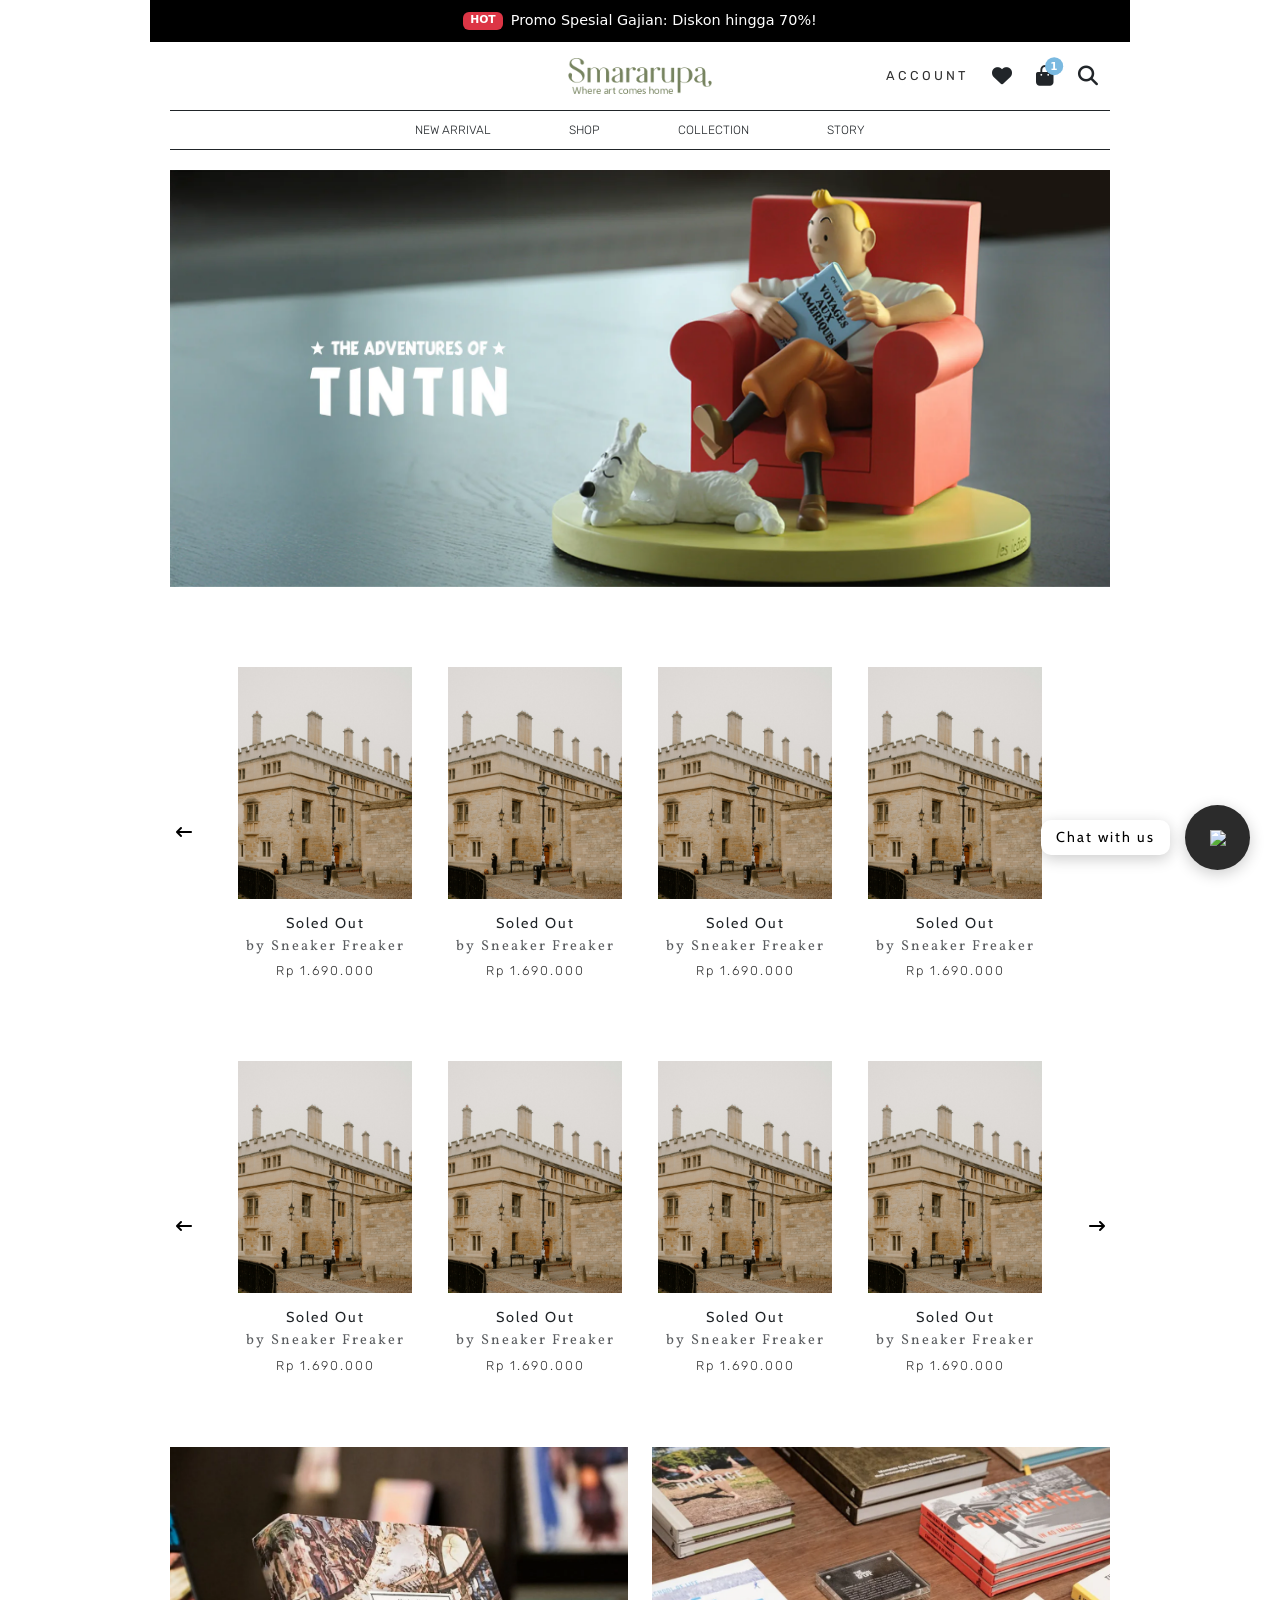
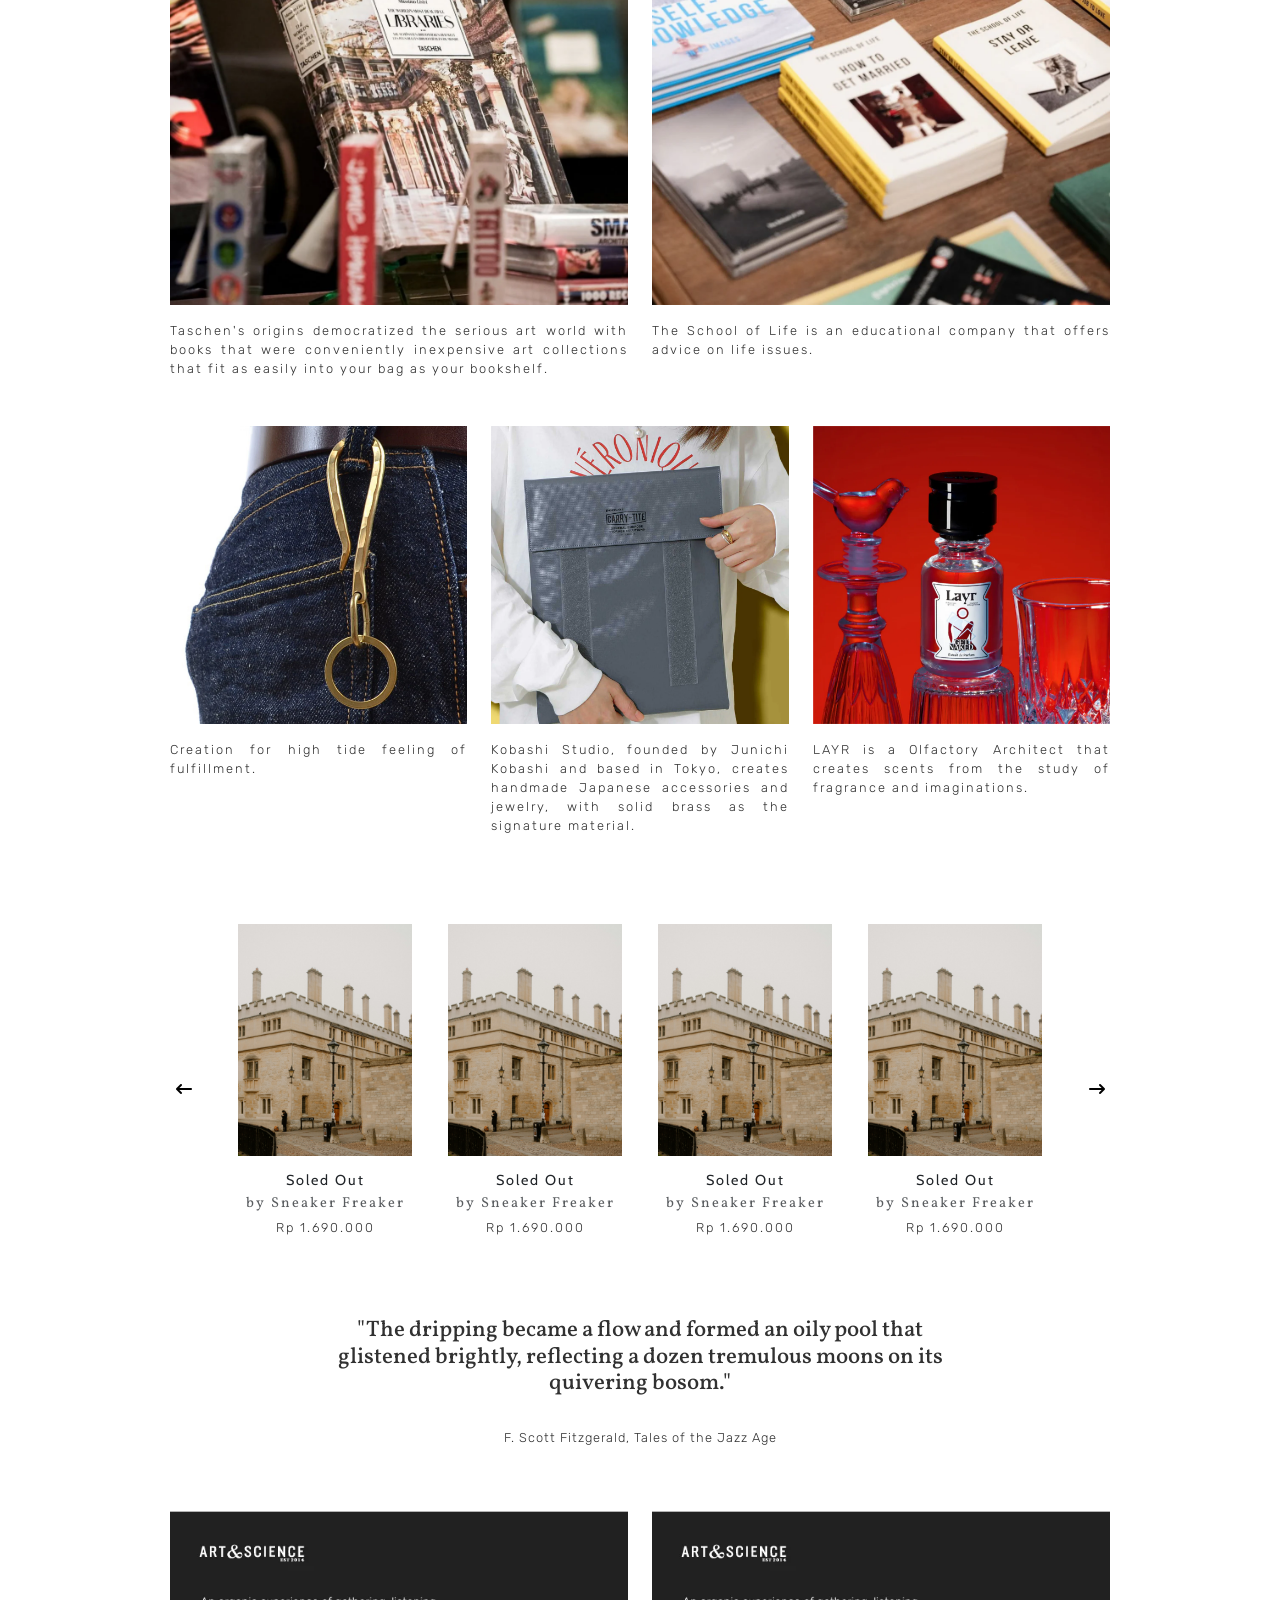
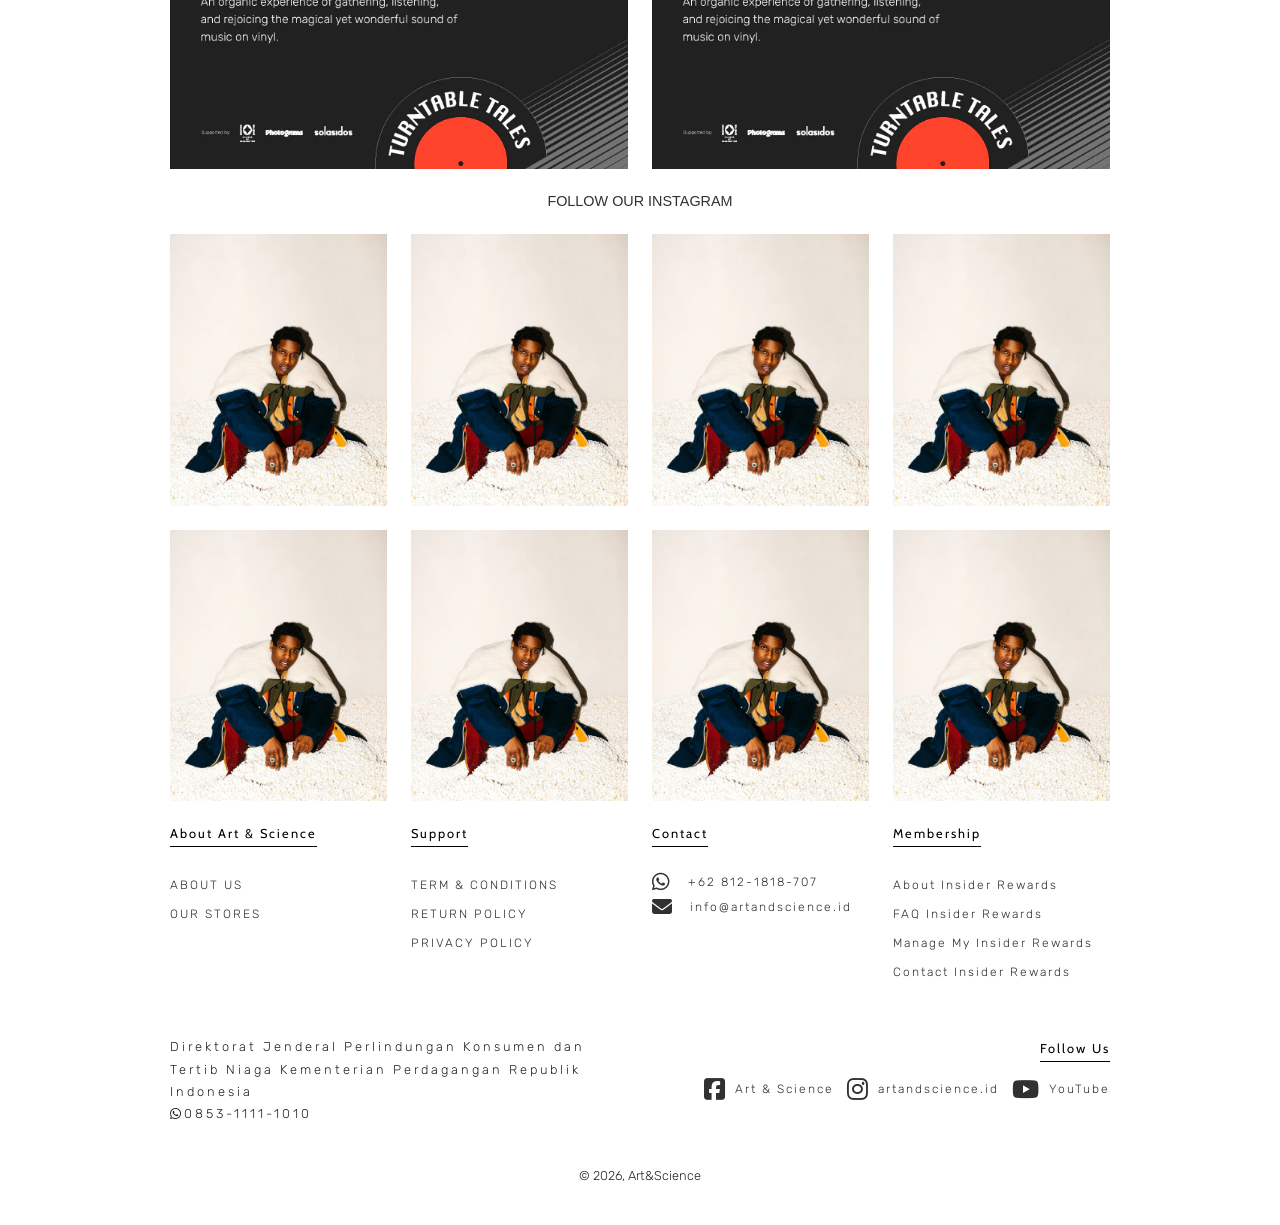
==== index.html @ a31ebb01 "halaman-utama" ====
<!doctype html>
<html lang="en">
    <head>
        <meta charset="utf-8" />
        <meta name="viewport" content="width=device-width, initial-scale=1" />
        <title>Bootstrap demo</title>
        <link href="https://cdn.jsdelivr.net/npm/bootstrap@5.3.3/dist/css/bootstrap.min.css" rel="stylesheet" crossorigin="anonymous" />
        <link rel="stylesheet" href="css/style.css" />
        <link rel="stylesheet" href="https://cdnjs.cloudflare.com/ajax/libs/font-awesome/6.4.0/css/all.min.css" />
        <link rel="stylesheet" href="https://cdn.jsdelivr.net/npm/swiper@11/swiper-bundle.min.css" />
    </head>
    <body>
        <div class="wrappertengah">
            <div class="container">
                <header class="sticky-top bg-white">
                    <section class="topbar">
                        <div class="row m-0">
                            <div class="col-lg-12 col-md-12 col-12">
                                <!-- Bootstrap Carousel -->
                                <div id="topbarSlider" class="carousel slide vertical-slide" data-bs-ride="carousel" data-bs-interval="3000">
                                    <div class="carousel-inner">
                                        <!-- Konten 1 -->
                                        <div class="carousel-item active">
                                            <div class="d-flex justify-content-center align-items-center">
                                                <span class="badge bg-danger me-2">HOT</span>
                                                <p class="mb-0">Promo Spesial Gajian: Diskon hingga 70%!</p>
                                            </div>
                                        </div>

                                        <!-- Konten 2 -->
                                        <div class="carousel-item">
                                            <div class="d-flex justify-content-center align-items-center">
                                                <span class="badge bg-info me-2">INFO</span>
                                                <p class="mb-0">Toko tetap buka selama hari libur nasional.</p>
                                            </div>
                                        </div>

                                        <!-- Konten 3 -->
                                        <div class="carousel-item">
                                            <div class="d-flex justify-content-center align-items-center">
                                                <span class="badge bg-success me-2">FREE</span>
                                                <p class="mb-0">Gratis Ongkir dengan minimal belanja Rp 100.000.</p>
                                            </div>
                                        </div>
                                    </div>
                                </div>
                            </div>
                        </div>
                    </section>
                    <section class="logo">
                        <div class="row align-items-center py-3 m-0">
                            <div class="col-3 col-lg-4">
                                <button class="btn btn-link text-dark p-0 fs-3 d-lg-none text-decoration-none" type="button" data-bs-toggle="offcanvas" data-bs-target="#mobileMenu" aria-controls="mobileMenu">
                                    <i class="fa-solid fa-bars"></i>
                                </button>
                            </div>
                            <div class="col-5 col-lg-4 text-center d-flex flex-column align-items-center">
                                <a href="#" class="text-decoration-none text-dark">
                                    <img src="images/logo.png" class="w-50" alt="" />
                                </a>
                            </div>

                            <div class="col-4 col-lg-4 d-flex justify-content-end align-items-center gap-3 gap-lg-4">
                                <a href="#" class="text-decoration-none d-none d-lg-inline menu-spacing text-account">ACCOUNT</a>
                                <a href="#" class="text-dark d-none d-lg-inline fs-5"><i class="fa-solid fa-heart"></i></a>
                                <a href="#" class="text-dark d-lg-none fs-5"><i class="fa-solid fa-magnifying-glass"></i></a>
                                <a href="#" class="text-dark d-lg-none fs-5"><i class="fa-regular fa-user"></i></a>
                                <a href="#" class="text-dark position-relative fs-5">
                                    <i class="fa-solid fa-bag-shopping"></i>
                                    <span class="position-absolute top-0 start-100 translate-middle badge rounded-pill custom-badge">1</span>
                                </a>
                                <a href="#" class="text-dark d-none d-lg-inline fs-5"><i class="fa-solid fa-magnifying-glass"></i></a>
                            </div>
                        </div>
                        <nav class="d-none d-lg-block border-top border-bottom border-dark">
                            <ul class="nav justify-content-center gap-5">
                                <li class="nav-item"><a href="#" class="nav-link text-dark p-0 menu-spacing menu-hover">NEW ARRIVAL</a></li>
                                <!-- <li class="nav-item">
                                    <a href="#" class="nav-link text-dark fw-medium p-0 menu-spacing">BRANDS <i class="fa-solid fa-chevron-down ms-1" style="font-size: 10px"></i></a>
                                </li> -->
                                <li class="nav-item"><a href="#" class="nav-link text-dark p-0 menu-spacing menu-hover">SHOP</a></li>
                                <li class="nav-item"><a href="#" class="nav-link text-dark p-0 menu-spacing menu-hover">COLLECTION</a></li>
                                <li class="nav-item"><a href="#" class="nav-link text-dark p-0 menu-spacing menu-hover">STORY</a></li>
                            </ul>
                        </nav>
                    </section>
                </header>
                <div class="offcanvas offcanvas-start d-lg-none" tabindex="-1" id="mobileMenu" aria-labelledby="mobileMenuLabel">
                    <div class="offcanvas-header border-bottom">
                        <h5 class="offcanvas-title fw-bold logo-spacing fs-4" id="mobileMenuLabel">MENU</h5>
                        <button type="button" class="btn-close" data-bs-dismiss="offcanvas" aria-label="Close"></button>
                    </div>
                    <div class="offcanvas-body">
                        <ul class="nav flex-column gap-3 mt-2">
                            <li class="nav-item border-bottom pb-2"><a href="#" class="nav-link text-dark fw-medium p-0 menu-spacing">NEW ARRIVAL</a></li>
                            <!-- <li class="nav-item border-bottom pb-2 d-flex justify-content-between align-items-center">
                                <a href="#" class="nav-link text-dark fw-medium p-0 menu-spacing">BRANDS</a>
                                <i class="fa-solid fa-chevron-down text-muted"></i>
                            </li> -->
                            <li class="nav-item border-bottom pb-2"><a href="#" class="nav-link text-dark fw-medium p-0 menu-spacing">SHOP</a></li>
                            <li class="nav-item border-bottom pb-2"><a href="#" class="nav-link text-dark fw-medium p-0 menu-spacing">COLLECTION</a></li>
                            <li class="nav-item border-bottom pb-2"><a href="#" class="nav-link text-dark fw-medium p-0 menu-spacing">STORY</a></li>
                        </ul>
                    </div>
                </div>
                <main id="content">
                    <section class="contentcarousel mb-4">
                        <div id="myCarousel" class="carousel slide carousel-fade" data-bs-ride="carousel" data-bs-interval="3000">
                            <div class="carousel-inner">
                                <div class="carousel-item active">
                                    <img src="pictures/13.webp" class="d-block w-100" alt="..." />
                                </div>
                                <div class="carousel-item">
                                    <img src="pictures/2_0500e373-a802-4924-a9ff-1dd90fd48822.webp" class="d-block w-100" alt="..." />
                                </div>
                                <div class="carousel-item">
                                    <img src="pictures/2_2_bbd53fdb-ce57-4426-b051-17b45cef6890.webp" class="d-block w-100" alt="..." />
                                </div>
                                <div class="carousel-item">
                                    <img src="pictures/4_43fca925-3bcb-4ca8-affe-b58035c35466.webp" class="d-block w-100" alt="..." />
                                </div>
                            </div>

                            <button class="carousel-control-prev custom-hover-effect" type="button" data-bs-target="#myCarousel" data-bs-slide="prev">
                                <span class="custom-icon" aria-hidden="true"> <i class="fa-solid fa-chevron-left"></i> </span>
                                <span class="visually-hidden">Previous</span>
                            </button>

                            <button class="carousel-control-next custom-hover-effect" type="button" data-bs-target="#myCarousel" data-bs-slide="next">
                                <span class="custom-icon" aria-hidden="true"> <i class="fa-solid fa-chevron-right"></i> </span>
                                <span class="visually-hidden">Next</span>
                            </button>
                        </div>
                    </section>
                    <section id="product" class="py-5">
                        <div class="product-carousel-wrapper position-relative">
                            <div class="swiper productSwiper">
                                <div class="swiper-wrapper align-items-center">
                                    <div class="swiper-slide">
                                        <div class="product-card text-center p-2">
                                            <div class="product-image-wrapper">
                                                <img src="pictures/annie-spratt-bRn5AWVcKY0-unsplash.jpg" class="img-fluid product-img" alt="Soled Out" />
                                                <button class="btn quick-add-btn">Quick Add</button>
                                            </div>

                                            <div class="product-info mt-3">
                                                <h6 class="product-title mb-1">Soled Out</h6>
                                                <p class="product-author text-muted mb-1">by Sneaker Freaker</p>
                                                <p class="product-price">Rp 1.690.000</p>
                                            </div>
                                        </div>
                                    </div>

                                    <div class="swiper-slide">
                                        <div class="product-card text-center p-2">
                                            <div class="product-image-wrapper">
                                                <img src="pictures/annie-spratt-bRn5AWVcKY0-unsplash.jpg" class="img-fluid product-img" alt="Soled Out" />
                                                <button class="btn quick-add-btn">Quick Add</button>
                                            </div>

                                            <div class="product-info mt-3">
                                                <h6 class="product-title mb-1">Soled Out</h6>
                                                <p class="product-author text-muted mb-1">by Sneaker Freaker</p>
                                                <p class="product-price">Rp 1.690.000</p>
                                            </div>
                                        </div>
                                    </div>

                                    <div class="swiper-slide">
                                        <div class="product-card text-center p-2">
                                            <div class="product-image-wrapper">
                                                <img src="pictures/annie-spratt-bRn5AWVcKY0-unsplash.jpg" class="img-fluid product-img" alt="Soled Out" />
                                                <button class="btn quick-add-btn">Quick Add</button>
                                            </div>

                                            <div class="product-info mt-3">
                                                <h6 class="product-title mb-1">Soled Out</h6>
                                                <p class="product-author text-muted mb-1">by Sneaker Freaker</p>
                                                <p class="product-price">Rp 1.690.000</p>
                                            </div>
                                        </div>
                                    </div>

                                    <div class="swiper-slide">
                                        <div class="product-card text-center p-2">
                                            <div class="product-image-wrapper">
                                                <img src="pictures/annie-spratt-bRn5AWVcKY0-unsplash.jpg" class="img-fluid product-img" alt="Soled Out" />
                                                <button class="btn quick-add-btn">Quick Add</button>
                                            </div>

                                            <div class="product-info mt-3">
                                                <h6 class="product-title mb-1">Soled Out</h6>
                                                <p class="product-author text-muted mb-1">by Sneaker Freaker</p>
                                                <p class="product-price">Rp 1.690.000</p>
                                            </div>
                                        </div>
                                    </div>
                                    <div class="swiper-slide">
                                        <div class="product-card text-center p-2">
                                            <div class="product-image-wrapper">
                                                <img src="pictures/annie-spratt-bRn5AWVcKY0-unsplash.jpg" class="img-fluid product-img" alt="Soled Out" />
                                                <button class="btn quick-add-btn">Quick Add</button>
                                            </div>

                                            <div class="product-info mt-3">
                                                <h6 class="product-title mb-1">Soled Out</h6>
                                                <p class="product-author text-muted mb-1">by Sneaker Freaker</p>
                                                <p class="product-price">Rp 1.690.000</p>
                                            </div>
                                        </div>
                                    </div>
                                    <div class="swiper-slide">
                                        <div class="product-card text-center p-2">
                                            <div class="product-image-wrapper">
                                                <img src="pictures/annie-spratt-bRn5AWVcKY0-unsplash.jpg" class="img-fluid product-img" alt="Soled Out" />
                                                <button class="btn quick-add-btn">Quick Add</button>
                                            </div>

                                            <div class="product-info mt-3">
                                                <h6 class="product-title mb-1">Soled Out</h6>
                                                <p class="product-author text-muted mb-1">by Sneaker Freaker</p>
                                                <p class="product-price">Rp 1.690.000</p>
                                            </div>
                                        </div>
                                    </div>
                                    <div class="swiper-slide">
                                        <div class="product-card text-center p-2">
                                            <div class="product-image-wrapper">
                                                <img src="pictures/13.webp" class="img-fluid product-img" alt="Soled Out" />
                                                <button class="btn quick-add-btn">Quick Add</button>
                                            </div>

                                            <div class="product-info mt-3">
                                                <h6 class="product-title mb-1">Soled Out</h6>
                                                <p class="product-author text-muted mb-1">by Sneaker Freaker</p>
                                                <p class="product-price">Rp 1.690.000</p>
                                            </div>
                                        </div>
                                    </div>
                                </div>
                            </div>
                            <div class="swiper-button-next custom-swiper-nav">
                                <i class="fa-solid fa-arrow-right-long"></i>
                            </div>
                            <div class="swiper-button-prev custom-swiper-nav">
                                <i class="fa-solid fa-arrow-left-long"></i>
                            </div>
                        </div>
                        <div class="product-carousel-wrapper position-relative mt-5">
                            <div class="swiper productSwiper">
                                <div class="swiper-wrapper align-items-center">
                                    <div class="swiper-slide">
                                        <div class="product-card text-center p-2">
                                            <div class="product-image-wrapper">
                                                <img src="pictures/annie-spratt-bRn5AWVcKY0-unsplash.jpg" class="img-fluid product-img" alt="Soled Out" />
                                                <button class="btn quick-add-btn">Quick Add</button>
                                            </div>

                                            <div class="product-info mt-3">
                                                <h6 class="product-title mb-1">Soled Out</h6>
                                                <p class="product-author text-muted mb-1">by Sneaker Freaker</p>
                                                <p class="product-price">Rp 1.690.000</p>
                                            </div>
                                        </div>
                                    </div>

                                    <div class="swiper-slide">
                                        <div class="product-card text-center p-2">
                                            <div class="product-image-wrapper">
                                                <img src="pictures/annie-spratt-bRn5AWVcKY0-unsplash.jpg" class="img-fluid product-img" alt="Soled Out" />
                                                <button class="btn quick-add-btn">Quick Add</button>
                                            </div>

                                            <div class="product-info mt-3">
                                                <h6 class="product-title mb-1">Soled Out</h6>
                                                <p class="product-author text-muted mb-1">by Sneaker Freaker</p>
                                                <p class="product-price">Rp 1.690.000</p>
                                            </div>
                                        </div>
                                    </div>
                                    <div class="swiper-slide">
                                        <div class="product-card text-center p-2">
                                            <div class="product-image-wrapper">
                                                <img src="pictures/annie-spratt-bRn5AWVcKY0-unsplash.jpg" class="img-fluid product-img" alt="Soled Out" />
                                                <button class="btn quick-add-btn">Quick Add</button>
                                            </div>

                                            <div class="product-info mt-3">
                                                <h6 class="product-title mb-1">Soled Out</h6>
                                                <p class="product-author text-muted mb-1">by Sneaker Freaker</p>
                                                <p class="product-price">Rp 1.690.000</p>
                                            </div>
                                        </div>
                                    </div>

                                    <div class="swiper-slide">
                                        <div class="product-card text-center p-2">
                                            <div class="product-image-wrapper">
                                                <img src="pictures/annie-spratt-bRn5AWVcKY0-unsplash.jpg" class="img-fluid product-img" alt="Soled Out" />
                                                <button class="btn quick-add-btn">Quick Add</button>
                                            </div>

                                            <div class="product-info mt-3">
                                                <h6 class="product-title mb-1">Soled Out</h6>
                                                <p class="product-author text-muted mb-1">by Sneaker Freaker</p>
                                                <p class="product-price">Rp 1.690.000</p>
                                            </div>
                                        </div>
                                    </div>
                                    <div class="swiper-slide">
                                        <div class="product-card text-center p-2">
                                            <div class="product-image-wrapper">
                                                <img src="pictures/annie-spratt-bRn5AWVcKY0-unsplash.jpg" class="img-fluid product-img" alt="Soled Out" />
                                                <button class="btn quick-add-btn">Quick Add</button>
                                            </div>

                                            <div class="product-info mt-3">
                                                <h6 class="product-title mb-1">Soled Out</h6>
                                                <p class="product-author text-muted mb-1">by Sneaker Freaker</p>
                                                <p class="product-price">Rp 1.690.000</p>
                                            </div>
                                        </div>
                                    </div>
                                    <div class="swiper-slide">
                                        <div class="product-card text-center p-2">
                                            <div class="product-image-wrapper">
                                                <img src="pictures/annie-spratt-bRn5AWVcKY0-unsplash.jpg" class="img-fluid product-img" alt="Soled Out" />
                                                <button class="btn quick-add-btn">Quick Add</button>
                                            </div>

                                            <div class="product-info mt-3">
                                                <h6 class="product-title mb-1">Soled Out</h6>
                                                <p class="product-author text-muted mb-1">by Sneaker Freaker</p>
                                                <p class="product-price">Rp 1.690.000</p>
                                            </div>
                                        </div>
                                    </div>
                                    <div class="swiper-slide">
                                        <div class="product-card text-center p-2">
                                            <div class="product-image-wrapper">
                                                <img src="pictures/13.webp" class="img-fluid product-img" alt="Soled Out" />
                                                <button class="btn quick-add-btn">Quick Add</button>
                                            </div>

                                            <div class="product-info mt-3">
                                                <h6 class="product-title mb-1">Soled Out</h6>
                                                <p class="product-author text-muted mb-1">by Sneaker Freaker</p>
                                                <p class="product-price">Rp 1.690.000</p>
                                            </div>
                                        </div>
                                    </div>
                                </div>
                            </div>
                            <div class="swiper-button-next custom-swiper-nav">
                                <i class="fa-solid fa-arrow-right-long"></i>
                            </div>
                            <div class="swiper-button-prev custom-swiper-nav">
                                <i class="fa-solid fa-arrow-left-long"></i>
                            </div>
                        </div>
                    </section>
                    <section id="content-2">
                        <div class="row">
                            <div class="col-12 col-md-6 col-lg-6 content-2">
                                <img src="pictures/6_11e85c27-3c98-48b7-a851-8a5a7b8b5129_1200x800@2x.webp" alt="" class="img-fluid" />
                                <p class="mt-3 mb-4">Taschen's origins democratized the serious art world with books that were conveniently inexpensive art collections that fit as easily into your bag as your bookshelf.</p>
                            </div>
                            <div class="col-12 col-md-6 col-lg-6 content-2">
                                <img src="pictures/7_1345e682-ad2c-46bc-8afe-a1675fdcdc72_1200x800@2x.webp" alt="" class="img-fluid" />
                                <p class="mt-3 mb-4">The School of Life is an educational company that offers advice on life issues.</p>
                            </div>
                        </div>
                    </section>
                    <section id="content-3" class="mt-4">
                        <div class="row">
                            <div class="col-lg-4 col-md-4 col-12 content-2">
                                <img src="pictures/8_7bc44f5d-7a8e-4876-bd06-76c183db6634_1200x800@2x.webp" alt="" class="img-fluid" />
                                <p class="mt-3 mb-4">Creation for high tide feeling of fulfillment.</p>
                            </div>
                            <div class="col-lg-4 col-md-4 col-12 content-2">
                                <img src="pictures/12_750bc4ac-a887-45f9-bb8c-44c866343087_1200x800@2x.webp" alt="" class="img-fluid" />
                                <p class="mt-3 mb-4">Kobashi Studio, founded by Junichi Kobashi and based in Tokyo, creates handmade Japanese accessories and jewelry, with solid brass as the signature material.</p>
                            </div>
                            <div class="col-lg-4 col-md-4 col-12 content-2">
                                <img src="pictures/9_a72fc036-5b21-4bd1-94f3-3a051e385063_1200x800@2x.webp" alt="" class="img-fluid" />
                                <p class="mt-3 mb-4">LAYR is a Olfactory Architect that creates scents from the study of fragrance and imaginations.</p>
                            </div>
                        </div>
                    </section>
                    <section id="product" class="py-2">
                        <div class="product-carousel-wrapper position-relative mt-5">
                            <div class="swiper productSwiper">
                                <div class="swiper-wrapper align-items-center">
                                    <div class="swiper-slide">
                                        <div class="product-card text-center p-2">
                                            <div class="product-image-wrapper">
                                                <img src="pictures/annie-spratt-bRn5AWVcKY0-unsplash.jpg" class="img-fluid product-img" alt="Soled Out" />
                                                <button class="btn quick-add-btn">Quick Add</button>
                                            </div>

                                            <div class="product-info mt-3">
                                                <h6 class="product-title mb-1">Soled Out</h6>
                                                <p class="product-author text-muted mb-1">by Sneaker Freaker</p>
                                                <p class="product-price">Rp 1.690.000</p>
                                            </div>
                                        </div>
                                    </div>

                                    <div class="swiper-slide">
                                        <div class="product-card text-center p-2">
                                            <div class="product-image-wrapper">
                                                <img src="pictures/annie-spratt-bRn5AWVcKY0-unsplash.jpg" class="img-fluid product-img" alt="Soled Out" />
                                                <button class="btn quick-add-btn">Quick Add</button>
                                            </div>

                                            <div class="product-info mt-3">
                                                <h6 class="product-title mb-1">Soled Out</h6>
                                                <p class="product-author text-muted mb-1">by Sneaker Freaker</p>
                                                <p class="product-price">Rp 1.690.000</p>
                                            </div>
                                        </div>
                                    </div>
                                    <div class="swiper-slide">
                                        <div class="product-card text-center p-2">
                                            <div class="product-image-wrapper">
                                                <img src="pictures/annie-spratt-bRn5AWVcKY0-unsplash.jpg" class="img-fluid product-img" alt="Soled Out" />
                                                <button class="btn quick-add-btn">Quick Add</button>
                                            </div>

                                            <div class="product-info mt-3">
                                                <h6 class="product-title mb-1">Soled Out</h6>
                                                <p class="product-author text-muted mb-1">by Sneaker Freaker</p>
                                                <p class="product-price">Rp 1.690.000</p>
                                            </div>
                                        </div>
                                    </div>

                                    <div class="swiper-slide">
                                        <div class="product-card text-center p-2">
                                            <div class="product-image-wrapper">
                                                <img src="pictures/annie-spratt-bRn5AWVcKY0-unsplash.jpg" class="img-fluid product-img" alt="Soled Out" />
                                                <button class="btn quick-add-btn">Quick Add</button>
                                            </div>

                                            <div class="product-info mt-3">
                                                <h6 class="product-title mb-1">Soled Out</h6>
                                                <p class="product-author text-muted mb-1">by Sneaker Freaker</p>
                                                <p class="product-price">Rp 1.690.000</p>
                                            </div>
                                        </div>
                                    </div>
                                    <div class="swiper-slide">
                                        <div class="product-card text-center p-2">
                                            <div class="product-image-wrapper">
                                                <img src="pictures/annie-spratt-bRn5AWVcKY0-unsplash.jpg" class="img-fluid product-img" alt="Soled Out" />
                                                <button class="btn quick-add-btn">Quick Add</button>
                                            </div>

                                            <div class="product-info mt-3">
                                                <h6 class="product-title mb-1">Soled Out</h6>
                                                <p class="product-author text-muted mb-1">by Sneaker Freaker</p>
                                                <p class="product-price">Rp 1.690.000</p>
                                            </div>
                                        </div>
                                    </div>
                                    <div class="swiper-slide">
                                        <div class="product-card text-center p-2">
                                            <div class="product-image-wrapper">
                                                <img src="pictures/annie-spratt-bRn5AWVcKY0-unsplash.jpg" class="img-fluid product-img" alt="Soled Out" />
                                                <button class="btn quick-add-btn">Quick Add</button>
                                            </div>

                                            <div class="product-info mt-3">
                                                <h6 class="product-title mb-1">Soled Out</h6>
                                                <p class="product-author text-muted mb-1">by Sneaker Freaker</p>
                                                <p class="product-price">Rp 1.690.000</p>
                                            </div>
                                        </div>
                                    </div>
                                    <div class="swiper-slide">
                                        <div class="product-card text-center p-2">
                                            <div class="product-image-wrapper">
                                                <img src="pictures/13.webp" class="img-fluid product-img" alt="Soled Out" />
                                                <button class="btn quick-add-btn">Quick Add</button>
                                            </div>

                                            <div class="product-info mt-3">
                                                <h6 class="product-title mb-1">Soled Out</h6>
                                                <p class="product-author text-muted mb-1">by Sneaker Freaker</p>
                                                <p class="product-price">Rp 1.690.000</p>
                                            </div>
                                        </div>
                                    </div>
                                </div>
                            </div>
                            <div class="swiper-button-next custom-swiper-nav">
                                <i class="fa-solid fa-arrow-right-long"></i>
                            </div>
                            <div class="swiper-button-prev custom-swiper-nav">
                                <i class="fa-solid fa-arrow-left-long"></i>
                            </div>
                        </div>
                    </section>
                    <section id="quote" class="mt-5">
                        <div class="row justify-content-center">
                            <div class="col-lg-8 col-md-8 col-12 text-center quote">
                                <h2>"The dripping became a flow and formed an oily pool that glistened brightly, reflecting a dozen tremulous moons on its quivering bosom."</h2>
                                <p>F. Scott Fitzgerald, Tales of the Jazz Age</p>
                            </div>
                        </div>
                    </section>

                    <section id="content-2" class="mt-5 mb-3">
                        <div class="row">
                            <div class="col-12 col-md-6 col-lg-6">
                                <img src="pictures/youtube-banner2.webp" alt="" class="img-fluid" />
                            </div>
                            <div class="col-12 col-md-6 col-lg-6">
                                <img src="pictures/youtube-banner2.webp" alt="" class="img-fluid" />
                            </div>
                        </div>
                    </section>
                    <h5 class="text-center follow-our-instagram my-4">FOLLOW OUR INSTAGRAM</h5>
                    <section id="instagram">
                        <div class="row gy-4">
                            <div class="col-12 col-lg-3 col-md-6">
                                <a href="#" class="ig-thumbnail">
                                    <img src="pictures/686086349_18577398157052272_3460604009596826435_n.jpg" alt="Instagram Post" class="img-fluid w-100" />
                                    <div class="ig-overlay">
                                        <i class="fa-brands fa-instagram"></i>
                                    </div>
                                </a>
                            </div>
                            <div class="col-12 col-lg-3 col-md-6">
                                <a href="#" class="ig-thumbnail">
                                    <img src="pictures/686086349_18577398157052272_3460604009596826435_n.jpg" alt="Instagram Post" class="img-fluid w-100" />
                                    <div class="ig-overlay">
                                        <i class="fa-brands fa-instagram"></i>
                                    </div>
                                </a>
                            </div>
                            <div class="col-12 col-lg-3 col-md-6">
                                <a href="#" class="ig-thumbnail">
                                    <img src="pictures/686086349_18577398157052272_3460604009596826435_n.jpg" alt="Instagram Post" class="img-fluid w-100" />
                                    <div class="ig-overlay">
                                        <i class="fa-brands fa-instagram"></i>
                                    </div>
                                </a>
                            </div>
                            <div class="col-12 col-lg-3 col-md-6">
                                <a href="#" class="ig-thumbnail">
                                    <img src="pictures/686086349_18577398157052272_3460604009596826435_n.jpg" alt="Instagram Post" class="img-fluid w-100" />
                                    <div class="ig-overlay">
                                        <i class="fa-brands fa-instagram"></i>
                                    </div>
                                </a>
                            </div>
                            <div class="col-12 col-lg-3 col-md-6">
                                <a href="#" class="ig-thumbnail">
                                    <img src="pictures/686086349_18577398157052272_3460604009596826435_n.jpg" alt="Instagram Post" class="img-fluid w-100" />
                                    <div class="ig-overlay">
                                        <i class="fa-brands fa-instagram"></i>
                                    </div>
                                </a>
                            </div>
                            <div class="col-12 col-lg-3 col-md-6">
                                <a href="#" class="ig-thumbnail">
                                    <img src="pictures/686086349_18577398157052272_3460604009596826435_n.jpg" alt="Instagram Post" class="img-fluid w-100" />
                                    <div class="ig-overlay">
                                        <i class="fa-brands fa-instagram"></i>
                                    </div>
                                </a>
                            </div>
                            <div class="col-12 col-lg-3 col-md-6">
                                <a href="#" class="ig-thumbnail">
                                    <img src="pictures/686086349_18577398157052272_3460604009596826435_n.jpg" alt="Instagram Post" class="img-fluid w-100" />
                                    <div class="ig-overlay">
                                        <i class="fa-brands fa-instagram"></i>
                                    </div>
                                </a>
                            </div>
                            <div class="col-12 col-lg-3 col-md-6">
                                <a href="#" class="ig-thumbnail">
                                    <img src="pictures/686086349_18577398157052272_3460604009596826435_n.jpg" alt="Instagram Post" class="img-fluid w-100" />
                                    <div class="ig-overlay">
                                        <i class="fa-brands fa-instagram"></i>
                                    </div>
                                </a>
                            </div>
                        </div>
                    </section>
                </main>
                <footer id="content">
                    <!-- Hapus row-cols-lg-5, dan biarkan menjadi row standar -->
                    <div class="row">
                        <!-- Kolom 1: About (Lebar: 2 dari 12) -->
                        <div class="col-12 col-md-4 col-lg-3">
                            <h6 class="footer-heading mt-3 mt-lg-0">About Art & Science</h6>
                            <ul class="footer-menu">
                                <li><a href="#" class="text-uppercase">ABOUT US</a></li>
                                <li><a href="#" class="text-uppercase">OUR STORES</a></li>
                            </ul>
                        </div>

                        <!-- Kolom 2: Support (Lebar: 2 dari 12) -->
                        <div class="col-12 col-md-4 col-lg-3">
                            <h6 class="footer-heading mt-3 mt-lg-0"">Support</h6>
                            <ul class="footer-menu">
                                <li><a href="#" class="text-uppercase">TERM & CONDITIONS</a></li>
                                <li><a href="#" class="text-uppercase">RETURN POLICY</a></li>
                                <li><a href="#" class="text-uppercase">PRIVACY POLICY</a></li>
                            </ul>
                        </div>

                        <!-- Kolom 3: Contact (Lebar: 4 dari 12 - DIPERBESAR) -->
                        <div class="col-12 col-md-4 col-lg-3">
                            <h6 class="footer-heading mt-3 mt-lg-0"">Contact</h6>
                            <ul class="footer-menu">
                                <li>
                                    <span class="d-flex align-items-center gap-3"> <i class="fa-brands fa-whatsapp fs-5"></i> +62 812-1818-707 </span>
                                </li>
                                <li>
                                    <span class="d-flex align-items-center gap-3"> <i class="fa-solid fa-envelope fs-5"></i> info@artandscience.id </span>
                                </li>
                            </ul>
                        </div>
                        <!-- Kolom 5: Membership (Lebar: 2 dari 12) -->
                        <div class="col-12 col-md-6 col-lg-3">
                            <h6 class="footer-heading mt-3 mt-lg-0"">Membership</h6>
                            <ul class="footer-menu">
                                <li><a href="#">About Insider Rewards</a></li>
                                <li><a href="#">FAQ Insider Rewards</a></li>
                                <li><a href="#">Manage My Insider Rewards</a></li>
                                <li><a href="#">Contact Insider Rewards</a></li>
                            </ul>
                        </div>
                    </div>
                    <div class="row mt-5">
                        <div class="col-12 col-lg-6 col-md-6 footer-content">
                            Direktorat Jenderal Perlindungan Konsumen dan Tertib Niaga
Kementerian Perdagangan Republik Indonesia <br/>
 <i class="fa-brands fa-whatsapp"></i>0853-1111-1010
                        </div>
                        <div class="col-12 col-lg-6 col-md-6 text-end">
                            <h6 class="footer-follow-us mt-3 mt-lg-0">Follow Us</h6>
                            <ul class="footer-menu">
                                <li class="d-inline-block me-2">
                                    <a href="#" class="d-flex align-items-center gap-2"> <i class="fa-brands fa-square-facebook fs-4"></i> Art & Science </a>
                                </li>
                                <li class="d-inline-block me-2">
                                    <a href="#" class="d-flex align-items-center gap-2"> <i class="fa-brands fa-instagram fs-4"></i> artandscience.id </a>
                                </li>
                                <li class="d-inline-block">
                                    <a href="#" class="d-flex align-items-center gap-2"> <i class="fa-brands fa-youtube fs-4"></i> YouTube </a>
                                </li>
                            </ul>
                        </div>
                    </div>
                    <div class="row">
                        <div class="col-12 col-md-12 col-lg-12 text-center footer-copyright">© 2026, Art&Science</div>
                    </div>
                </footer>

                
            </div>
        </div>
        <a href="#" class="floating-chat-widget">
            <div class="chat-label">Chat with us</div>
            <div class="chat-button">
                <img src="https://cdn.shopify.com/s/files/1/0259/7021/2909/files/cs-atmos-removebg-preview.png?v=1694677682" class="img-fluid" />
            </div>
        </a>
        <script src="https://cdn.jsdelivr.net/npm/@popperjs/core@2.11.8/dist/umd/popper.min.js"></script>
        <script src="https://cdn.jsdelivr.net/npm/bootstrap@5.3.3/dist/js/bootstrap.min.js"></script>
        <script src="https://cdn.jsdelivr.net/npm/swiper@11/swiper-bundle.min.js"></script>
        <script>
            // 1. Cari semua bungkus carousel yang ada di halaman
            const carouselWrappers = document.querySelectorAll(".product-carousel-wrapper");

            // 2. Lakukan perulangan untuk setiap bungkus yang ditemukan
            carouselWrappers.forEach(function (wrapper) {
                // 3. Cari elemen swiper dan tombol panah KHUSUS di dalam bungkus ini saja
                const swiperElement = wrapper.querySelector(".swiper");
                const nextBtn = wrapper.querySelector(".swiper-button-next");
                const prevBtn = wrapper.querySelector(".swiper-button-prev");

                // 4. Jalankan Swiper
                new Swiper(swiperElement, {
                    slidesPerView: 1,
                    spaceBetween: 20,
                    slidesPerGroup: 1,
                    loop: true,
                    autoplay: {
                        delay: 3000,
                        disableOnInteraction: false,
                    },
                    navigation: {
                        nextEl: nextBtn, // Hubungkan dengan tombol panah spesifik ini
                        prevEl: prevBtn, // Hubungkan dengan tombol panah spesifik ini
                    },
                    breakpoints: {
                        768: { slidesPerView: 2 },
                        1024: { slidesPerView: 4 },
                    },
                });
            });
        </script>
    </body>
</html>
---- css/style.css ----
@import url("https://fonts.googleapis.com/css2?family=Cabin:ital,wght@0,400..700;1,400..700&family=Rubik:ital@0;1&family=Vollkorn:ital,wght@0,400..900;1,400..900&family=Work+Sans:ital,wght@0,100..900;1,100..900&display=swap");

:root {
    /* Mendefinisikan font family global */
    --font-rubik: "Rubik", sans-serif;
    --font-cabin: "Cabin", sans-serif;
    --font-vollkorn: "Vollkorn", serif;
    --font-work-sans: "Work Sans", sans-serif;
    --font-size-0-65rem: 0.65rem;
    --font-size-0-75rem: 0.75rem;
    --font-size-0-8rem: 0.8rem;
    --font-size-0-9rem: 0.9rem;
    --font-size-1rem: 1rem;
    --font-size-1-1rem: 1.1rem;
    --font-size-1-2rem: 1.2rem;
    --font-size-1-4rem: 1.4rem;
    --font-size-1-5rem: 1.5rem;
    --font-weight-300: 300;
    --font-weight-400: 400;
    --font-weight-500: 500;
    --font-weight-600: 600;
    --font-weight-700: 700;
    --font-weight-800: 800;
    --font-weight-900: 900;
    --background-white: #fff;
    --background-black: #000;
    --background-7ab9e0: #7ab9e0;
    --text-color-black: #000;
    --text-color-white: #fff;
    --text-color-313: #313131;
    --text-color-333: #333333;
    --text-color-888: #888888;
}

* {
    margin: 0;
    padding: 0;
    box-sizing: border-box;
}

body {
    overflow-x: hidden;
    height: 2000px;
}

.container {
    margin: 0;
    padding: 0px 0px;
}

.wrappertengah {
    width: 100%;
    /* margin: 0 auto; */
}

.topbar {
    background-color: var(--background-black);
    color: var(--text-color-white);
    padding: 10px 0;
    text-align: center;
    font-style: var(--font-rubik);
    font-size: var(--font-size-0-9rem);
    font-weight: var(--font-weight-300);
    overflow: hidden; /* Penting agar teks yang keluar batas tidak terlihat */
}

.vertical-slide .carousel-item {
    transition: transform 0.6s ease-in-out;
}

.vertical-slide .carousel-item-next.carousel-item-start,
.vertical-slide .carousel-item-prev.carousel-item-end {
    transform: translateY(0);
}

.vertical-slide .active.carousel-item-start {
    transform: translateY(-100%);
}

.vertical-slide .active.carousel-item-end {
    transform: translateY(100%);
}

.vertical-slide .carousel-item-next {
    transform: translateY(100%);
}

.vertical-slide .carousel-item-prev {
    transform: translateY(-100%);
}

/* Menghilangkan margin default p agar rapi di tengah */
.carousel-item p {
    font-size: var(--font-size-0-9rem);
    font-weight: var(--font-weight-400);
}

.logo {
    padding: 0px 10px;
    margin-bottom: 10px;
    /* background-color: aqua; */
}
/* 
.logo-spacing {
    letter-spacing: 2px;
}

.menu-spacing {
    letter-spacing: 1px;
} */
.custom-badge {
    background-color: var(--background-7ab9e0); /* Warna biru muda seperti di gambar */
    font-size: var(--font-size-0-65rem);
    padding: 0.35em 0.5em;
    margin-top: 5px;
}

nav ul li {
    font-family: var(--font-fourth);
    font-size: var(--font-size-base-3);
    color: var(--text-color-third);
}

nav ul li a:hover {
    background-color: var(--background-secondary);
    color: var(--text-color-secondary);
}

.text-account {
    font-family: var(--font-rubik);
    font-size: var(--font-size-0-8rem);
    color: var(--text-color-313);
    font-weight: var(--font-weight-300r);
    letter-spacing: 3px;
}

#content {
    padding: 0px 10px;
    /* margin-top: 20px; */
}

#myCarousel {
    overflow: hidden;
}

/* Menimpa durasi bawaan Bootstrap (0.6s) menjadi 1.2s */
.carousel-fade .carousel-item {
    transition: opacity 1.2s ease-in-out !important;
}

/* Reset Dasar Tombol Bootstrap */
.custom-hover-effect {
    width: auto !important;
    opacity: 1 !important;
    pointer-events: none;
    display: flex;
    align-items: center; /* Membuat ikon berada di tengah secara vertikal */
    position: absolute;
    top: 0;
    bottom: 0;
    z-index: 1;
}

/* Pisahkan Posisi Ujung Kiri dan Kanan agar tidak ke tengah */
.carousel-control-prev.custom-hover-effect {
    left: 0 !important;
    right: auto !important;
}

.carousel-control-next.custom-hover-effect {
    right: 0 !important;
    left: auto !important;
}

/* Styling Ikon Custom (FontAwesome) */
.custom-icon {
    display: flex;
    align-items: center;
    justify-content: center;
    color: var(--text-color-black) !important ;
    pointer-events: auto;
    font-size: var(--font-size-1-4rem) !important;

    /* Animasi masuk dan keluar yang smooth */
    transition:
        color 0.3s ease,
        background-color 0.3s ease,
        transform 0.6s cubic-bezier(0.25, 1, 0.5, 1),
        opacity 0.6s ease;
}

.custom-icon i {
    font-weight: var(--font-weight-900) !important;
}

/* --- SETTING AWAL (SEMBUNYI & TEPAT DI LUAR GARIS TEPI) --- */
.carousel-control-prev.custom-hover-effect .custom-icon {
    opacity: 0;
    transform: translateX(-50px); /* Ikon Prev bersembunyi di luar kiri */
}

.carousel-control-next.custom-hover-effect .custom-icon {
    opacity: 0;
    transform: translateX(50px); /* Ikon Next bersembunyi di luar kanan */
}

/* --- SETTING SAAT HOVER (MELUNCUR KE DALAM 20px) --- */
#myCarousel:hover .carousel-control-prev.custom-hover-effect .custom-icon {
    opacity: 1;
    transform: translateX(20px); /* Meluncur masuk ke kanan sejauh 20px */
}

#myCarousel:hover .carousel-control-next.custom-hover-effect .custom-icon {
    opacity: 1;
    transform: translateX(-20px); /* Meluncur masuk ke kiri sejauh 20px */
}

/* --- SETTING SAAT KURSOR TEPAT DI ATAS IKON --- */
.custom-icon:hover {
    color: gray !important;
    cursor: pointer;
}

#product h2 {
    font-family: var(--font-secondary);
    font-size: var(--font-size-base-4);
    color: var(--text-color-primary);
    font-weight: var(--font-weight-400);
    margin-bottom: 20px;
    letter-spacing: 0.1em;
}

/* Wrapper Utama (Mengunci layout dan memberi ruang) */
.product-carousel-wrapper {
    /* Angka 60px ini adalah total lebar panah (sekitar 30px) + gap kosong (sekitar 30px) */
    padding: 0 60px;
    max-width: 100%;
}

/* Kontainer Swiper itu sendiri */
.productSwiper {
    width: 100%;
    /* Berikan sedikit padding vertikal agar efek box-shadow buku tidak terpotong */
    padding: 15px 0;
}

.product-image-wrapper {
    position: relative;
    overflow: hidden;
    width: 100%;
    aspect-ratio: 3 / 4;
    display: flex;
    align-items: center;
    justify-content: center;
}

/* 1. Kondisi Awal Tombol (Sembunyi di Bawah Gambar) */
.quick-add-btn {
    position: absolute;
    bottom: -60px; /* Posisi di bawah garis batas gambar */
    left: 50%;
    transform: translateX(-50%); /* Memastikan posisi tepat di tengah horizontal */
    width: 90%;
    background-color: var(--background-white); /* Putih */
    color: var(--text-color-black); /* Hitam */
    border: 1px solid #d1d1d1;
    font-family: var(--font-rubik);
    font-size: var(--font-size-0-8rem);
    letter-spacing: 3px;
    padding: 12px 0;
    opacity: 0; /* Transparan */
    z-index: 2; /* Berada di atas gambar */
    /* Cubic-bezier memberikan efek animasi yang smooth dan sedikit mengerem saat mau berhenti */
    transition: all 0.4s cubic-bezier(0.25, 1, 0.5, 1);
}

/* 2. Kondisi Saat Card/Gambar Di-Hover (Tombol Meluncur Naik) */
.product-card:hover .quick-add-btn {
    bottom: 15px; /* Jarak 15px dari bawah gambar */
    opacity: 1; /* Menjadi terlihat penuh */
}

/* 3. Kondisi Saat Tombol Quick Add Sendiri Di-Hover (Invert Warna) */
.quick-add-btn:hover {
    background-color: var(--background-black); /* Menjadi Hitam */
    color: var(--text-color-white); /* Teks menjadi Putih */
    border-color: var(--background-black);
    cursor: pointer;
}

/* Navigasi Panah Swiper Custom */
.custom-swiper-nav::after {
    font-size: var(--font-size-1-2rem) !important;
    color: var(--text-color-black) !important;
}

/* Menarik panah sejauh mungkin ke ujung batas .product-carousel-wrapper */
.swiper-button-prev.custom-swiper-nav {
    left: 0 !important;
}

.swiper-button-next.custom-swiper-nav {
    right: 0 !important;
}

.product-title {
    font-family: var(--font-cabin);
    letter-spacing: 2px;
    color: var(--font-color-313);
    font-weight: var(--font-weight-300);
    font-size: var(--font-size-0-9rem);
}

.product-author {
    font-family: var(--font-vollkorn);
    font-size: var(--font-size-0-9rem);
    color: var(--text-color-313);
    font-weight: var(--font-weight-300);
    letter-spacing: 2px;
}

.product-price {
    font-family: var(--font-rubik);
    font-size: var(--font-size-0-8rem);
    color: var(--text-color-313);
    font-weight: var(--font-weight-300);
    letter-spacing: 2px;
}

/* 1. Hilangkan panah tebal bawaan dari Swiper */
.custom-swiper-nav::after {
    display: none !important;
}

/* 2. Styling untuk ikon FontAwesome */
.custom-swiper-nav {
    width: 40px; /* Area klik panah */
    height: 40px;
}

.custom-swiper-nav i {
    font-size: var(--font-size-1rem); /* Ukuran panjang panah, sesuaikan jika kurang besar */
    color: var(--text-color-black); /* Menggunakan warna hitam dari variabel Anda */
    transition: color 0.2s ease;
}

/* Opsional: Ubah warna panah saat di-hover agar lebih interaktif */
.custom-swiper-nav:hover i {
    color: var(--text-color-888); /* Warna abu-abu saat di-hover, sesuaikan jika perlu */
}

/* 3. Posisi ditarik ke ujung kiri dan kanan wrapper */
.swiper-button-prev.custom-swiper-nav {
    left: 0 !important;
}

.swiper-button-next.custom-swiper-nav {
    right: 0 !important;
}

.content-2 p {
    font-family: var(--font-rubik);
    font-size: var(--font-size-0-8rem);
    color: var(--text-color-313);
    font-weight: var(--font-weight-300);
    letter-spacing: 2px;
    text-align: justify;
    background-color: transparent;
}

.quote h2 {
    font-family: var(--font-vollkorn);
    font-size: var(--font-size-1-4rem);
    color: var(--text-color-313);
    font-weight: var(--font-weight-500);
}

.quote p {
    font-family: var(--font-rubik);
    font-size: var(--font-size-0-8rem);
    color: var(--text-color-313);
    font-weight: var(--font-weight-300);
    letter-spacing: 1px;
    margin-top: 30px;
}

.follow-our-instagram {
    font-family: "Helvetica", sans-serif;
    font-size: var(--font-size-0-9rem);
    color: var(--text-color-313);
    font-weight: 300;
}

/* ==========================================================
   STYLING INSTAGRAM HOVER EFFECT
   ========================================================== */

/* Kontainer utama thumbnail */
.ig-thumbnail {
    display: block;
    position: relative;
    overflow: hidden; /* Mencegah gambar meluber saat di-zoom */
    cursor: pointer;
}

/* Memastikan gambar memenuhi kontainer */
.ig-thumbnail img {
    width: 100%;
    height: 100%;
    object-fit: cover;
    transition: transform 0.4s ease; /* Transisi untuk efek zoom */
}

/* Layer transparan (Background hitam 50%) */
.ig-overlay {
    position: absolute;
    top: 0;
    left: 0;
    width: 100%;
    height: 100%;
    background-color: rgba(0, 0, 0, 0.5); /* 50% Opacity */
    display: flex;
    justify-content: center;
    align-items: center;
    opacity: 0; /* Tersembunyi pada awalnya */
    transition: opacity 0.4s ease;
}

/* Ikon Instagram */
.ig-overlay i {
    color: #ffffff;
    font-size: 3rem; /* Ukuran ikon */
    transform: scale(0.5); /* Ikon sedikit mengecil saat sembunyi */
    transition: transform 0.4s cubic-bezier(0.25, 1, 0.5, 1);
}

/* --- EFEK SAAT MOUSE DI ARAHKAN (HOVER) --- */

/* 1. Munculkan overlay hitam transparan */
.ig-thumbnail:hover .ig-overlay {
    opacity: 1;
}

/* 2. Berikan efek ikon membesar (pop-up) */
.ig-thumbnail:hover .ig-overlay i {
    transform: scale(0.6);
}

/* 3. (Opsional) Gambar asli akan sedikit nge-zoom ke dalam */
.ig-thumbnail:hover img {
    transform: scale(1.1);
}

/* 1. Styling Judul Kolom (Dengan Garis Bawah Presisi) */
.footer-heading {
    font-size: var(--font-size-0-8rem);
    font-weight: var(--font-weight-400);
    letter-spacing: 2px; /* Jarak huruf renggang */
    color: var(--text-color-black);
    font-family: var(--font-cabin);
    /* Trik agar garis bawah hanya sepanjang teks */
    display: inline-block;
    border-bottom: 1.5px solid #000;
    padding-bottom: 5px;
    margin-bottom: 25px; /* Jarak antara judul dan list menu */
}

/* 2. Reset List Default */
.footer-menu {
    list-style: none;
    padding: 0;
    margin: 0;
}

.footer-menu li {
    margin-bottom: 5px !important; /* Jarak antar baris yang luas seperti di gambar */
}

/* 3. Styling Teks & Link Menu */
.footer-menu a,
.footer-menu span {
    text-decoration: none;
    color: var(--text-color-313); /* Warna abu-abu gelap/hitam pudar */
    font-family: var(--font-rubik); /* Font sans-serif yang rapi */
    font-size: var(--font-size-0-75rem);
    letter-spacing: 2px;
    font-weight: var(--font-weight-300);
    transition: color 0.3s ease;
}

/* Efek Hover untuk Link */
.footer-menu a:hover {
    color: #000000;
}

/* 4. Styling Khusus Ikon */
.footer-menu i {
    color: var(--font-color-313); /* Warna ikon hitam/abu gelap */
    /* Ikon tidak akan berubah bentuk meskipun teks di sebelahnya panjang */
    flex-shrink: 0;
}

.footer-content {
    font-family: var(--font-rubik);
    font-size: var(--font-size-0-8rem);
    color: var(--font-color-313);
    letter-spacing: 3px;
    font-weight: var(--font-weight-300);
    line-height: var(--font-size-1-4rem);
}

.footer-follow-us {
    font-size: var(--font-size-0-8rem);
    font-weight: var(--font-weight-400);
    letter-spacing: 2px; /* Jarak huruf renggang */
    color: var(--text-color-black);
    font-family: var(--font-cabin);
    /* Trik agar garis bawah hanya sepanjang teks */
    display: inline-block;
    border-bottom: 1.5px solid #000;
    padding-bottom: 5px;
    margin-bottom: 15px; /* Jarak antara judul dan list menu */
}

.footer-copyright {
    font-family: var(--font-rubik);
    font-size: var(--font-size-0-8rem);
    color: var(--font-color-313);
    font-weight: var(--font-weight-300);
    margin: 40px 0px;
}

.floating-chat-widget {
    position: fixed;
    bottom: 20px; /* Jarak dari bawah layar */
    right: 20px; /* Jarak dari kanan layar */
    display: flex;
    align-items: center;
    gap: 15px; /* Jarak antara kapsul teks dan tombol bulat */
    z-index: 9999; /* Memastikan selalu berada di lapisan paling atas */
    text-decoration: none; /* Menghilangkan garis bawah bawaan link */
}

/* .floating-chat-widget {
    bottom: 20px;
    right: 20px;
} */

/* Opsional: Sembunyikan teks di HP agar tidak menutupi layar, hanya tampil tombolnya saja */
.chat-label {
    display: none;
}

.chat-button {
    width: 45px;
    height: 45px;
    background-color: #2b2b2b; /* Warna abu-abu sangat gelap hampir hitam */
    color: #ffffff; /* Warna ikon putih */
    border-radius: 50%; /* Membuat lingkaran sempurna */
    display: flex;
    justify-content: center;
    align-items: center;
    font-size: var(--font-size-1-4rem); /* Ukuran ikon */
    box-shadow: 0 4px 15px rgba(0, 0, 0, 0.2); /* Bayangan lebih pekat */
    transition: all 0.3s ease;
}

/* Media query untuk layar lebih besar */

@media (min-width: 768px) {
    .container {
        padding: 0px 0px;
    }
    .wrappertengah {
        width: 980px;
        margin: 0 auto;
    }

    .logo {
        padding: 0px 20px;
    }

    /* --- Styling Hover Menu Desktop --- */
    .menu-hover {
        /* 16px untuk atas-bawah (menggantikan py-3), dan 10px untuk kanan-kiri */
        padding: 10px 15px !important;
        transition: background-color 0.2s ease-in-out;
        border-radius: 0; /* Memastikan sudut kotak (tidak membulat) */
        font-family: var(--font-rubik);
        font-size: var(--font-size-0-75rem);
        font-weight: var(--font-weight-300);
    }

    /* Efek saat mouse berada di atas menu */
    .menu-hover:hover {
        background-color: var(--background-black); /* Warna latar abu-abu muda, silakan ganti sesuai desain */
        color: var(--text-color-white) !important; /* Memastikan teks tetap hitam */
    }

    .custom-fixed-header {
        /* Samakan dengan lebar .wrappertengah Anda */
        width: 980px !important;
        /* Pusatkan elemen fixed */
        left: 50% !important;
        transform: translateX(-50%);
        right: auto !important;
    }

    #content {
        padding: 0px 20px;
        margin-top: 20px;
    }

    /* Kontainer Utama yang mengunci posisi di layar */
    .floating-chat-widget {
        position: fixed;
        bottom: 30px; /* Jarak dari bawah layar */
        right: 30px; /* Jarak dari kanan layar */
        display: flex;
        align-items: center;
        gap: 15px; /* Jarak antara kapsul teks dan tombol bulat */
        z-index: 9999; /* Memastikan selalu berada di lapisan paling atas */
        text-decoration: none; /* Menghilangkan garis bawah bawaan link */
    }

    /* Kotak Teks Kapsul Putih */
    .chat-label {
        background-color: var(--background-white); /* Warna putih */
        color: var(--text-color-black); /* Warna hitam */
        font-family: var(--font-cabin); /* Menggunakan font sekunder Anda */
        font-size: var(--font-size-0-9rem);
        letter-spacing: 2px; /* Renggang huruf seperti di gambar */
        padding: 7px 15px;
        border-radius: 10px; /* Membuat bentuk kapsul */
        box-shadow: 0 4px 15px rgba(0, 0, 0, 0.2); /* Bayangan lebih pekat */
        transition: all 0.3s ease;
        display: inline-block;
    }

    /* Tombol Bulat Gelap */
    .chat-button {
        width: 65px;
        height: 65px;
        background-color: #2b2b2b; /* Warna abu-abu sangat gelap hampir hitam */
        color: #ffffff; /* Warna ikon putih */
        border-radius: 50%; /* Membuat lingkaran sempurna */
        display: flex;
        justify-content: center;
        align-items: center;
        font-size: var(--font-size-1-4rem); /* Ukuran ikon */
        box-shadow: 0 4px 15px rgba(0, 0, 0, 0.2); /* Bayangan lebih pekat */
        transition: all 0.3s ease;
    }

    /* --- EFEK SAAT MOUSE DI ARAHKAN (HOVER) --- */
    .floating-chat-widget:hover .chat-button {
        background-color: var(--background-black); /* Menjadi hitam pekat saat dihover */
        transform: scale(1.05); /* Membesar sedikit */
    }

    .floating-chat-widget:hover .chat-label {
        box-shadow: 0 6px 20px rgba(0, 0, 0, 0.12); /* Bayangan membesar */
        transform: translateY(-2px); /* Teks sedikit naik */
    }
}
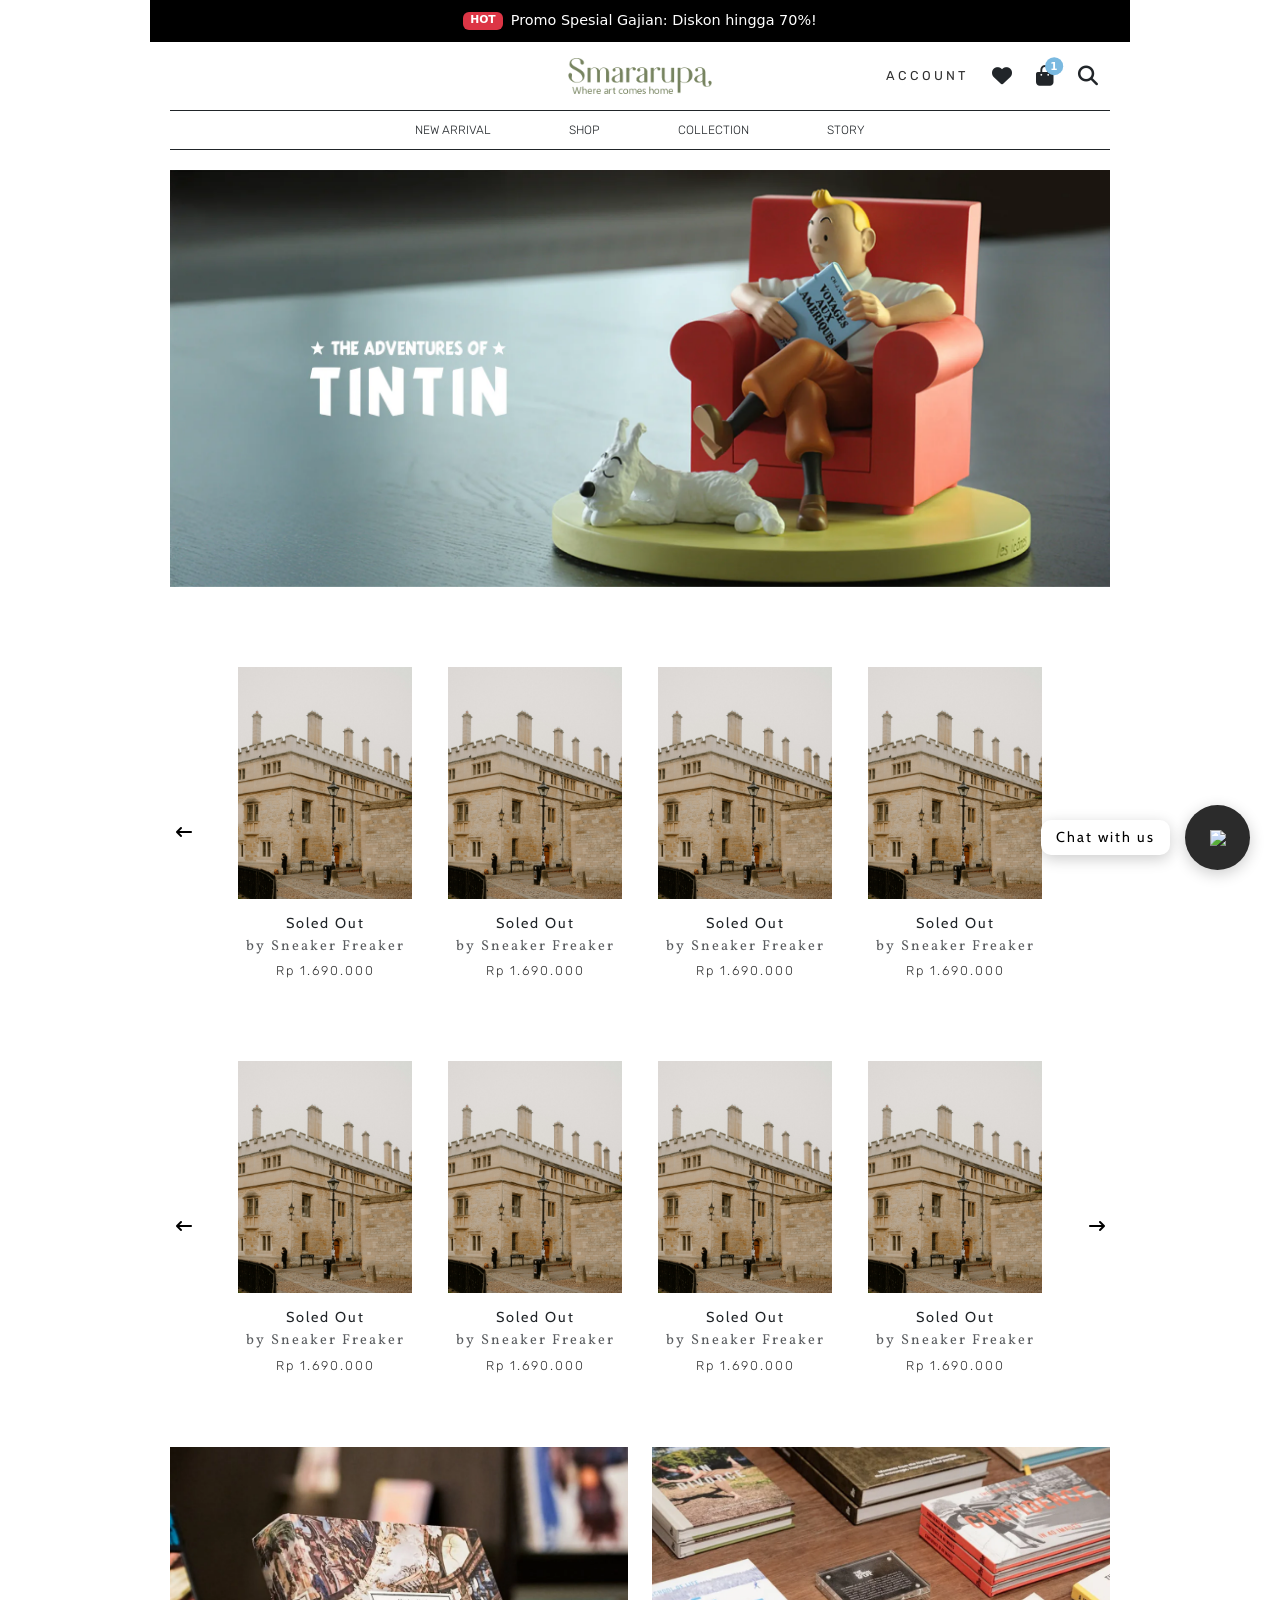
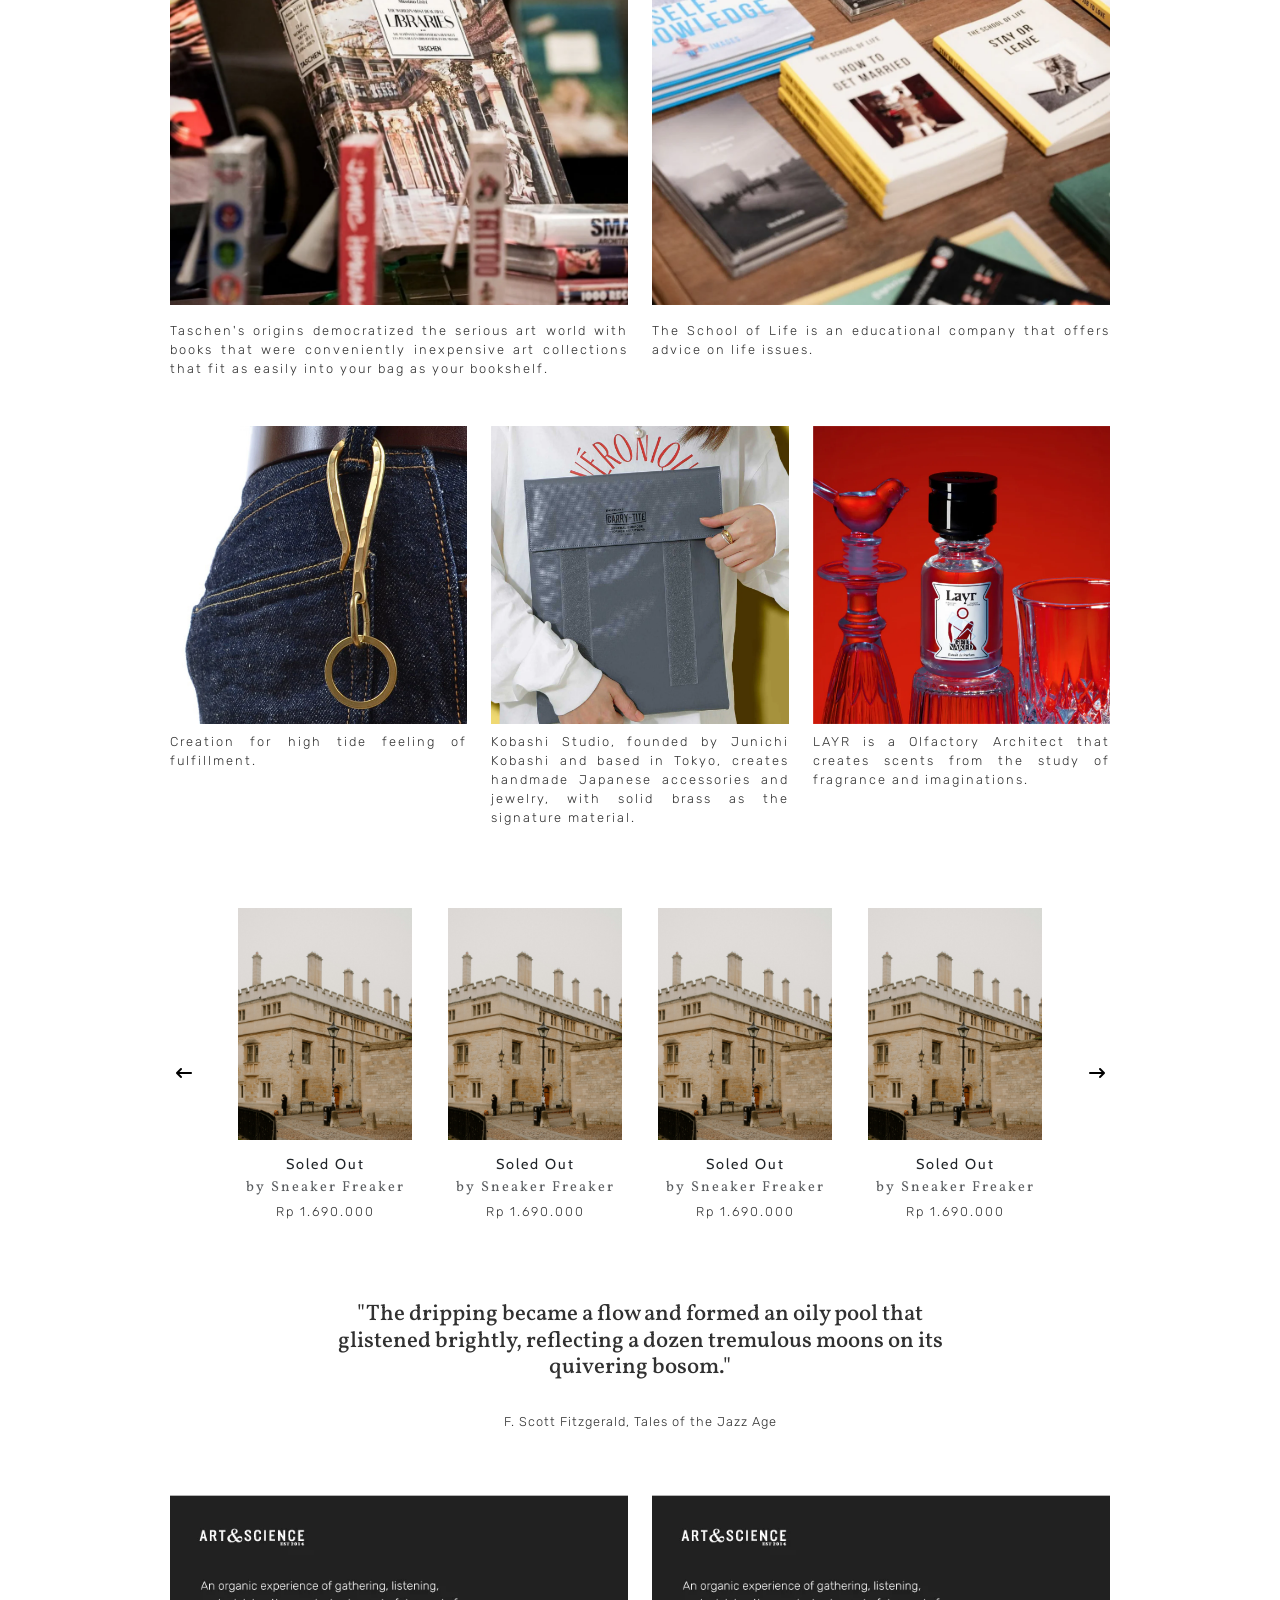
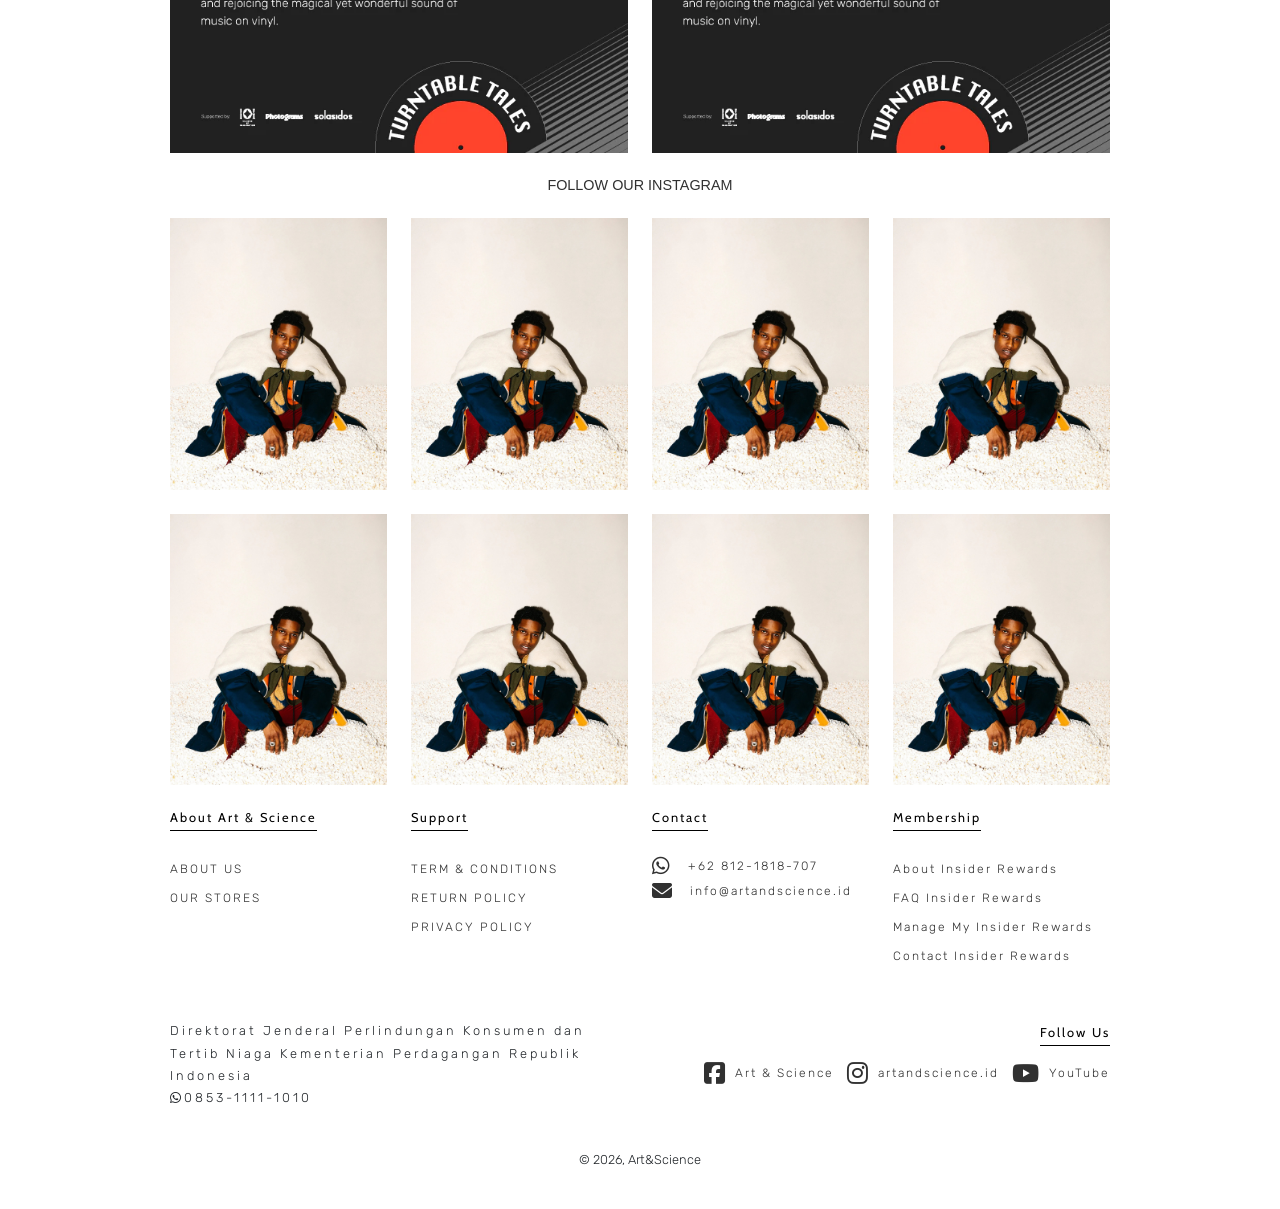
==== commit b7e91947: "index-rev" ====
--- a/index.html
+++ b/index.html
@@ -372,18 +372,18 @@
                         </div>
                     </section>
                     <section id="content-3" class="mt-4">
-                        <div class="row">
+                        <div class="row gy-2">
                             <div class="col-lg-4 col-md-4 col-12 content-2">
                                 <img src="pictures/8_7bc44f5d-7a8e-4876-bd06-76c183db6634_1200x800@2x.webp" alt="" class="img-fluid" />
-                                <p class="mt-3 mb-4">Creation for high tide feeling of fulfillment.</p>
+                                <p class="mt-2">Creation for high tide feeling of fulfillment.</p>
                             </div>
                             <div class="col-lg-4 col-md-4 col-12 content-2">
                                 <img src="pictures/12_750bc4ac-a887-45f9-bb8c-44c866343087_1200x800@2x.webp" alt="" class="img-fluid" />
-                                <p class="mt-3 mb-4">Kobashi Studio, founded by Junichi Kobashi and based in Tokyo, creates handmade Japanese accessories and jewelry, with solid brass as the signature material.</p>
+                                <p class="mt-2">Kobashi Studio, founded by Junichi Kobashi and based in Tokyo, creates handmade Japanese accessories and jewelry, with solid brass as the signature material.</p>
                             </div>
                             <div class="col-lg-4 col-md-4 col-12 content-2">
                                 <img src="pictures/9_a72fc036-5b21-4bd1-94f3-3a051e385063_1200x800@2x.webp" alt="" class="img-fluid" />
-                                <p class="mt-3 mb-4">LAYR is a Olfactory Architect that creates scents from the study of fragrance and imaginations.</p>
+                                <p class="mt-2">LAYR is a Olfactory Architect that creates scents from the study of fragrance and imaginations.</p>
                             </div>
                         </div>
                     </section>
@@ -511,7 +511,7 @@
                     </section>
 
                     <section id="content-2" class="mt-5 mb-3">
-                        <div class="row">
+                        <div class="row gy-3">
                             <div class="col-12 col-md-6 col-lg-6">
                                 <img src="pictures/youtube-banner2.webp" alt="" class="img-fluid" />
                             </div>
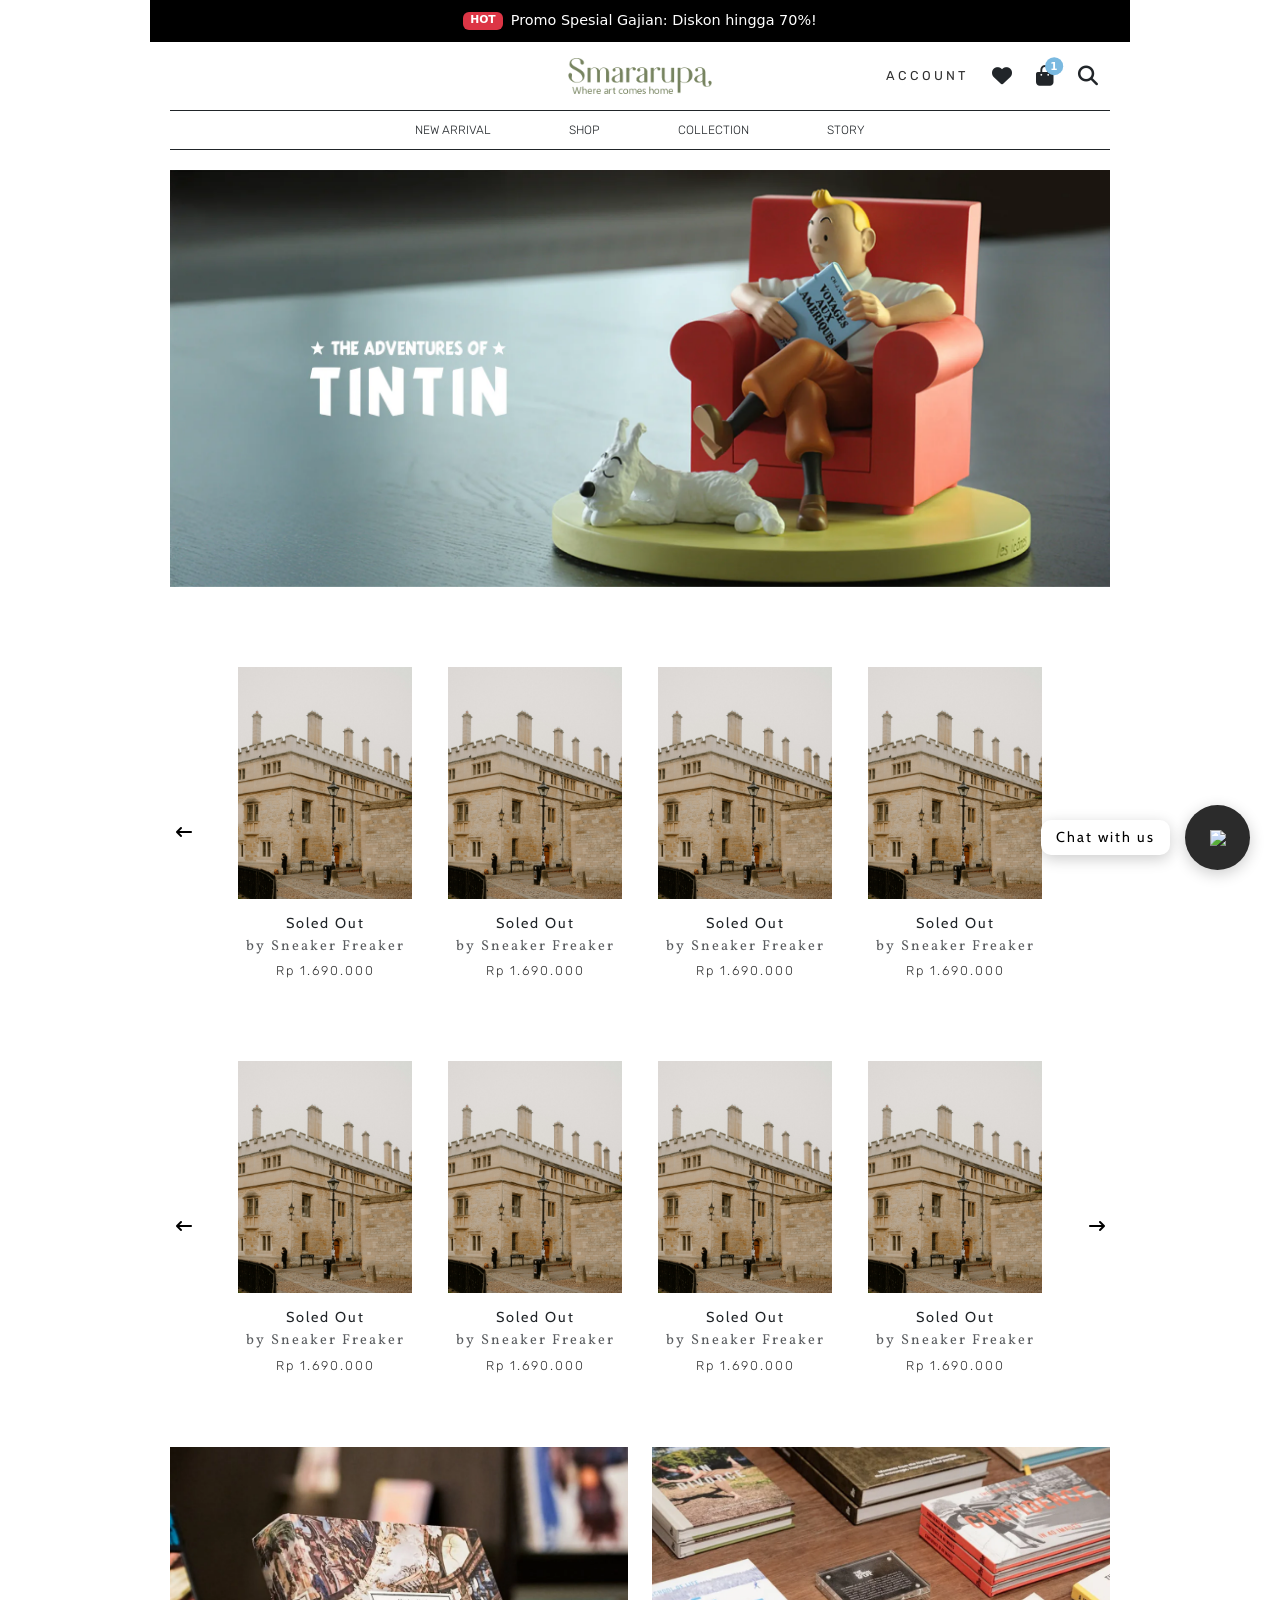
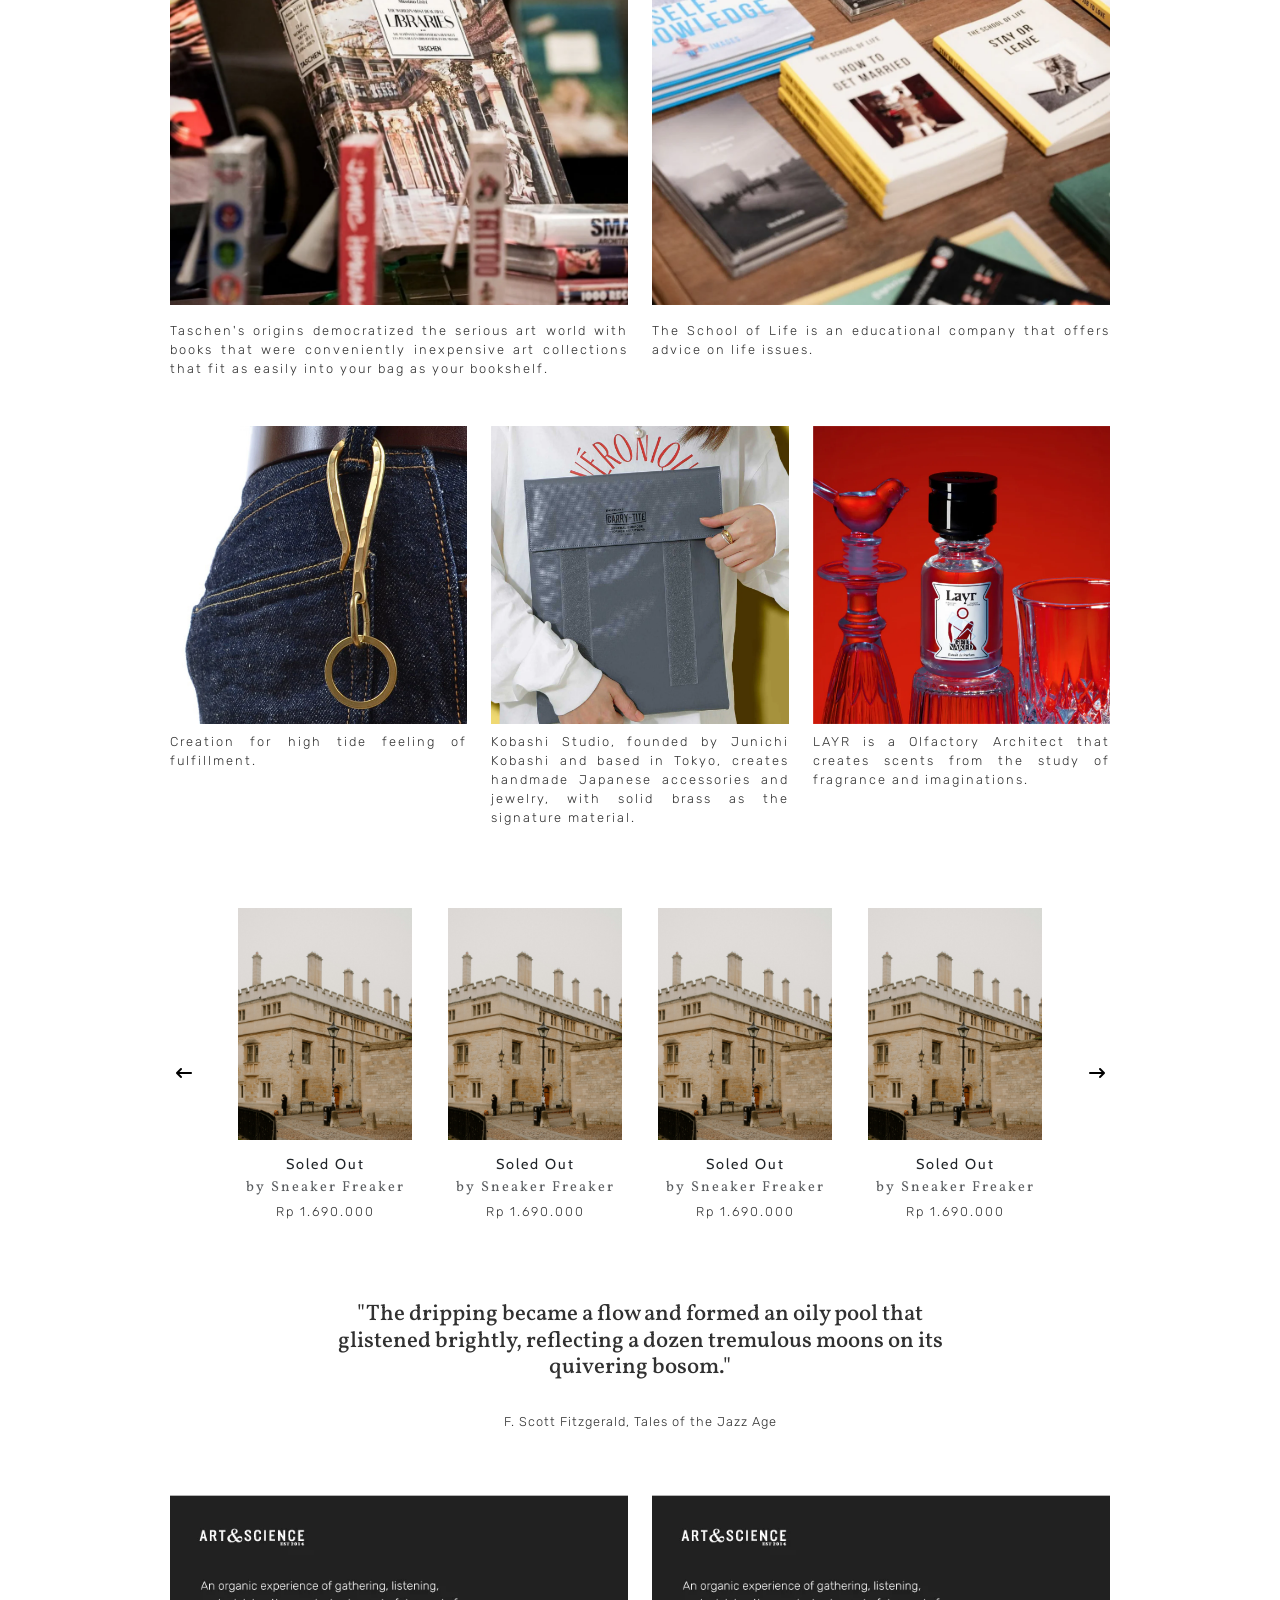
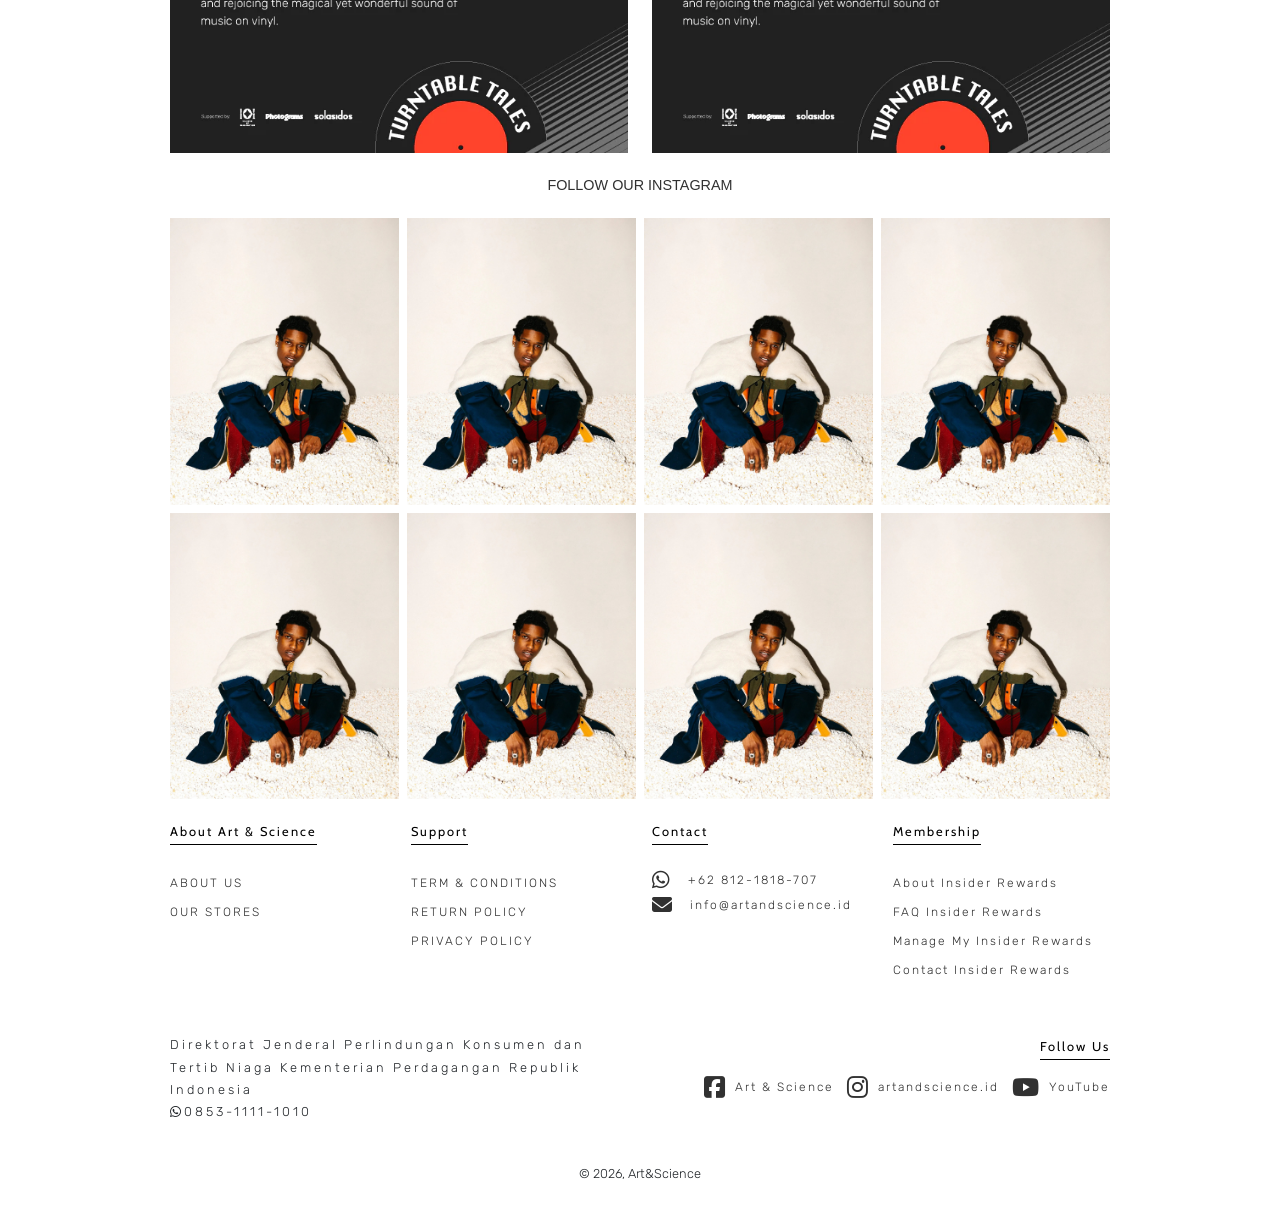
==== commit be864b93: "rev-layout" ====
--- a/index.html
+++ b/index.html
@@ -49,7 +49,7 @@
                     </section>
                     <section class="logo">
                         <div class="row align-items-center py-3 m-0">
-                            <div class="col-3 col-lg-4">
+                            <div class="col-3 col-lg-4 text-start ps-0">
                                 <button class="btn btn-link text-dark p-0 fs-3 d-lg-none text-decoration-none" type="button" data-bs-toggle="offcanvas" data-bs-target="#mobileMenu" aria-controls="mobileMenu">
                                     <i class="fa-solid fa-bars"></i>
                                 </button>
@@ -522,8 +522,8 @@
                     </section>
                     <h5 class="text-center follow-our-instagram my-4">FOLLOW OUR INSTAGRAM</h5>
                     <section id="instagram">
-                        <div class="row gy-4">
-                            <div class="col-12 col-lg-3 col-md-6">
+                        <div class="row gy-2 gx-2">
+                            <div class="col-3 col-lg-3 col-md-3">
                                 <a href="#" class="ig-thumbnail">
                                     <img src="pictures/686086349_18577398157052272_3460604009596826435_n.jpg" alt="Instagram Post" class="img-fluid w-100" />
                                     <div class="ig-overlay">
@@ -531,7 +531,7 @@
                                     </div>
                                 </a>
                             </div>
-                            <div class="col-12 col-lg-3 col-md-6">
+                            <div class="col-3 col-lg-3 col-md-3">
                                 <a href="#" class="ig-thumbnail">
                                     <img src="pictures/686086349_18577398157052272_3460604009596826435_n.jpg" alt="Instagram Post" class="img-fluid w-100" />
                                     <div class="ig-overlay">
@@ -539,7 +539,7 @@
                                     </div>
                                 </a>
                             </div>
-                            <div class="col-12 col-lg-3 col-md-6">
+                            <div class="col-3 col-lg-3 col-md-3">
                                 <a href="#" class="ig-thumbnail">
                                     <img src="pictures/686086349_18577398157052272_3460604009596826435_n.jpg" alt="Instagram Post" class="img-fluid w-100" />
                                     <div class="ig-overlay">
@@ -547,7 +547,7 @@
                                     </div>
                                 </a>
                             </div>
-                            <div class="col-12 col-lg-3 col-md-6">
+                            <div class="col-3 col-lg-3 col-md-3">
                                 <a href="#" class="ig-thumbnail">
                                     <img src="pictures/686086349_18577398157052272_3460604009596826435_n.jpg" alt="Instagram Post" class="img-fluid w-100" />
                                     <div class="ig-overlay">
@@ -555,7 +555,7 @@
                                     </div>
                                 </a>
                             </div>
-                            <div class="col-12 col-lg-3 col-md-6">
+                            <div class="col-3 col-lg-3 col-md-3">
                                 <a href="#" class="ig-thumbnail">
                                     <img src="pictures/686086349_18577398157052272_3460604009596826435_n.jpg" alt="Instagram Post" class="img-fluid w-100" />
                                     <div class="ig-overlay">
@@ -563,7 +563,7 @@
                                     </div>
                                 </a>
                             </div>
-                            <div class="col-12 col-lg-3 col-md-6">
+                            <div class="col-3 col-lg-3 col-md-3">
                                 <a href="#" class="ig-thumbnail">
                                     <img src="pictures/686086349_18577398157052272_3460604009596826435_n.jpg" alt="Instagram Post" class="img-fluid w-100" />
                                     <div class="ig-overlay">
@@ -571,7 +571,7 @@
                                     </div>
                                 </a>
                             </div>
-                            <div class="col-12 col-lg-3 col-md-6">
+                            <div class="col-3 col-lg-3 col-md-3">
                                 <a href="#" class="ig-thumbnail">
                                     <img src="pictures/686086349_18577398157052272_3460604009596826435_n.jpg" alt="Instagram Post" class="img-fluid w-100" />
                                     <div class="ig-overlay">
@@ -579,7 +579,7 @@
                                     </div>
                                 </a>
                             </div>
-                            <div class="col-12 col-lg-3 col-md-6">
+                            <div class="col-3 col-lg-3 col-md-3">
                                 <a href="#" class="ig-thumbnail">
                                     <img src="pictures/686086349_18577398157052272_3460604009596826435_n.jpg" alt="Instagram Post" class="img-fluid w-100" />
                                     <div class="ig-overlay">
@@ -686,21 +686,31 @@
 
                 // 4. Jalankan Swiper
                 new Swiper(swiperElement, {
-                    slidesPerView: 1,
-                    spaceBetween: 20,
-                    slidesPerGroup: 1,
+                    // SETTING DASAR (Berlaku untuk Mobile / HP)
+                    slidesPerView: 2,       // <--- UBAH DI SINI: Tampil 2 gambar di HP
+                    spaceBetween: 10,       // <--- Jarak antar gambar diperkecil agar pas di HP
+                    slidesPerGroup: 1,      // Tetap geser 1 per 1
                     loop: true,
                     autoplay: {
                         delay: 3000,
                         disableOnInteraction: false,
                     },
                     navigation: {
-                        nextEl: nextBtn, // Hubungkan dengan tombol panah spesifik ini
-                        prevEl: prevBtn, // Hubungkan dengan tombol panah spesifik ini
+                        nextEl: nextBtn,  
+                        prevEl: prevBtn,  
                     },
+                    // RESPONSIVITAS UNTUK LAYAR BESAR
                     breakpoints: {
-                        768: { slidesPerView: 2 },
-                        1024: { slidesPerView: 4 },
+                        // Saat layar >= 768px (Tablet / iPad)
+                        768: { 
+                            slidesPerView: 3, // Tampil 3 gambar
+                            spaceBetween: 20  // Jarak dikembalikan normal
+                        },
+                        // Saat layar >= 1024px (Laptop / Desktop)
+                        1024: { 
+                            slidesPerView: 4, // Tampil 4 gambar
+                            spaceBetween: 20  // Jarak dikembalikan normal
+                        },
                     },
                 });
             });
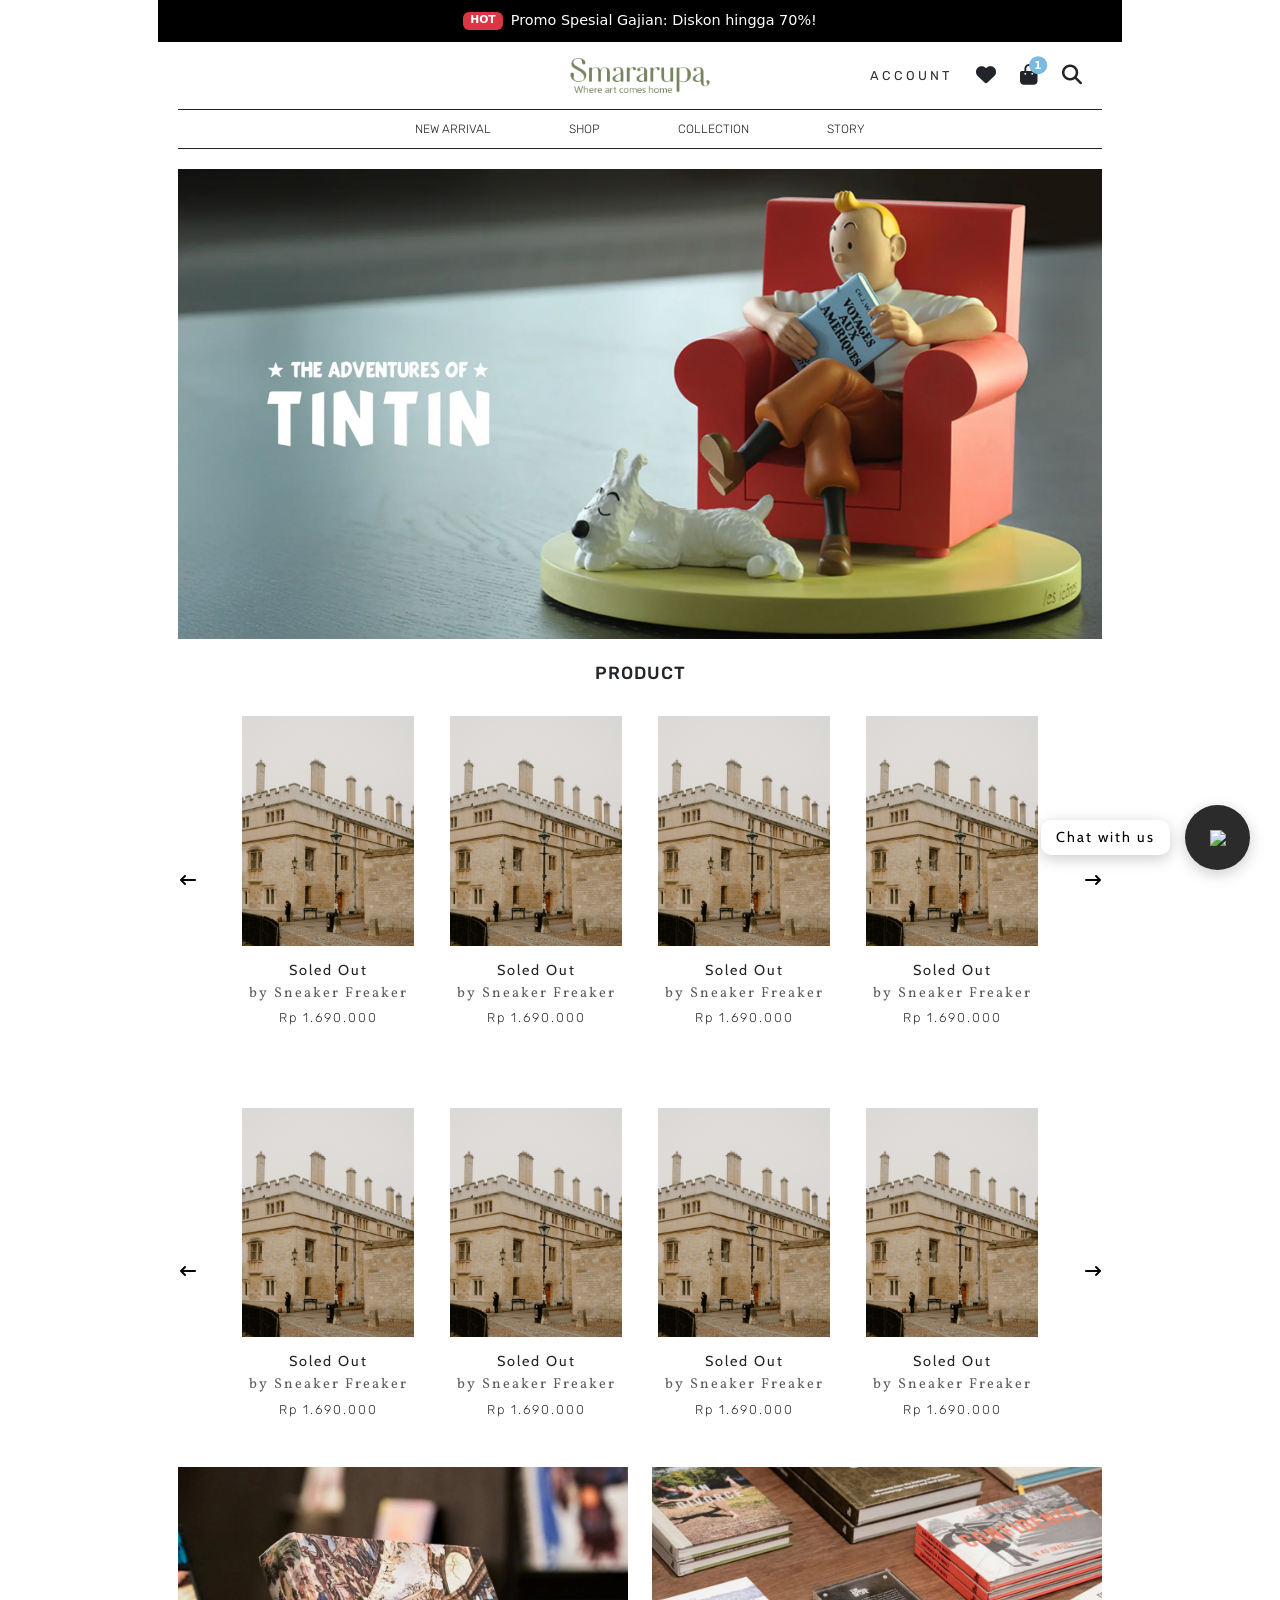
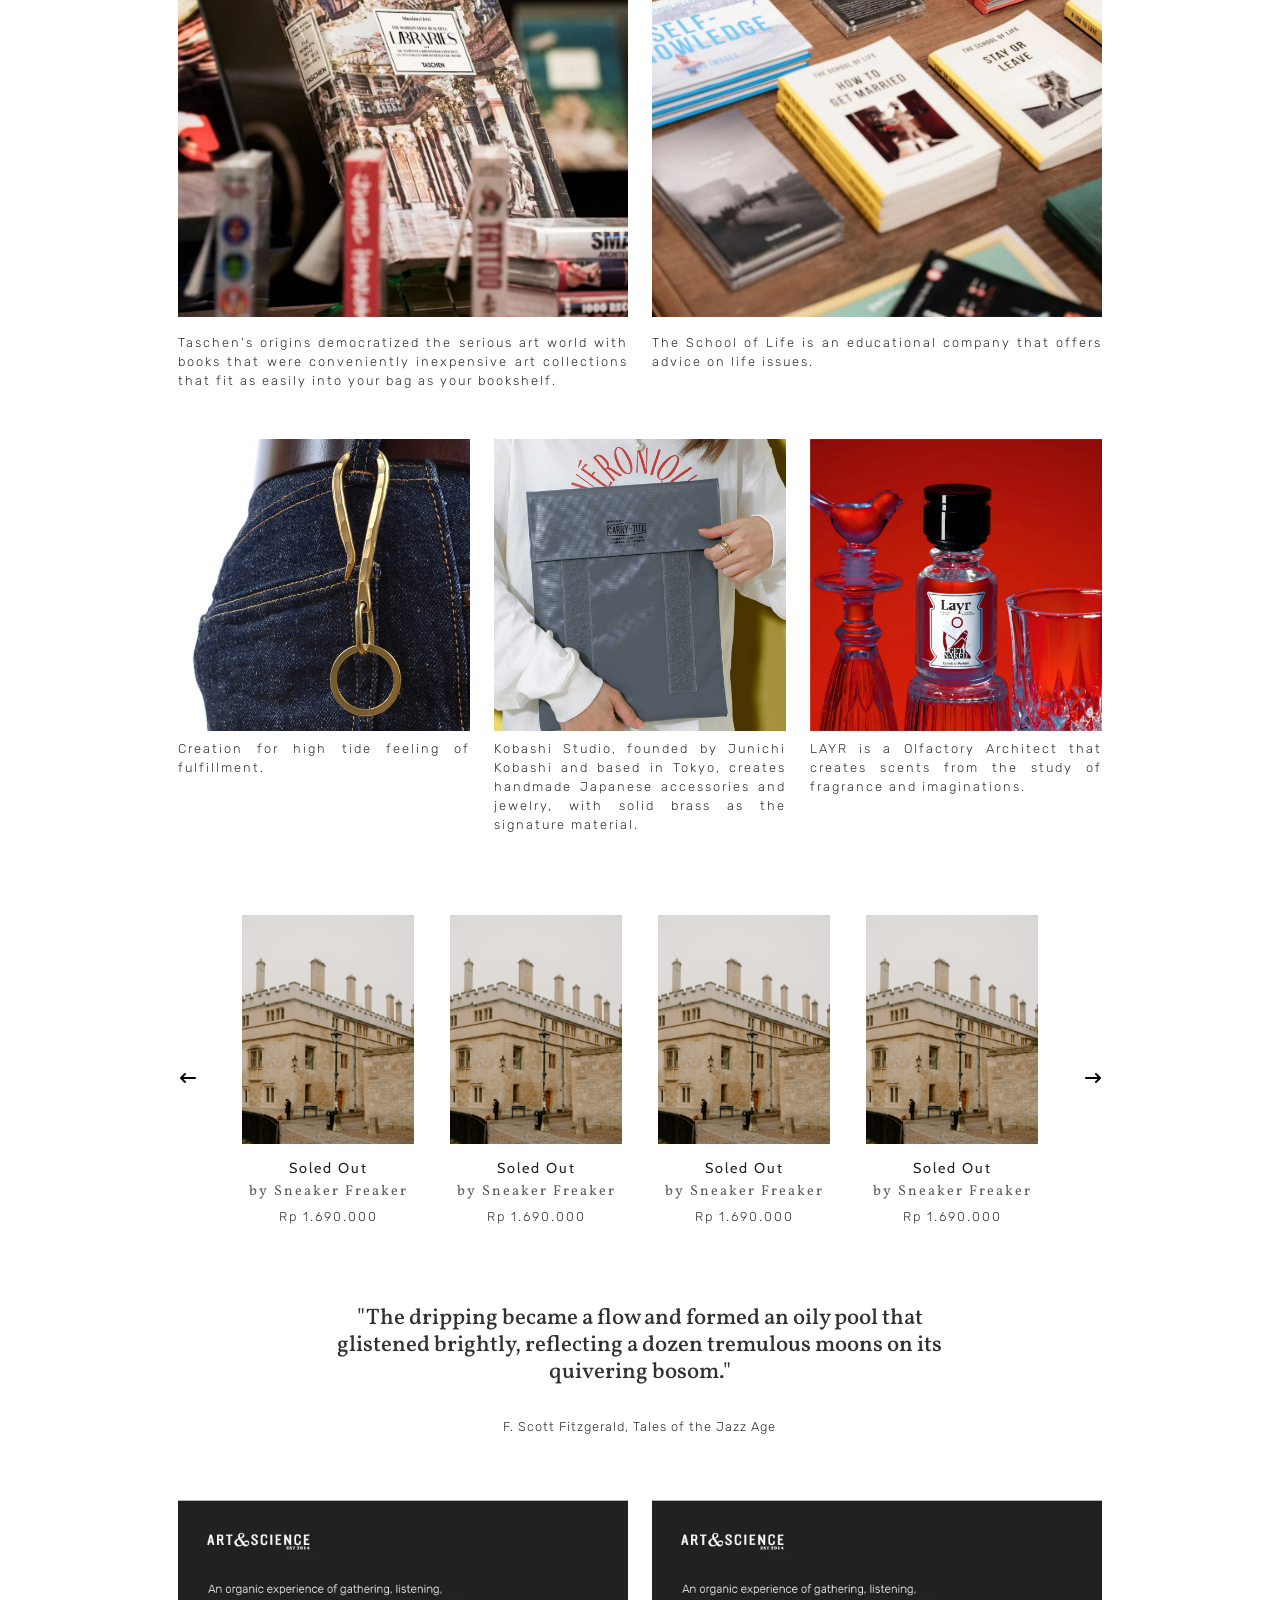
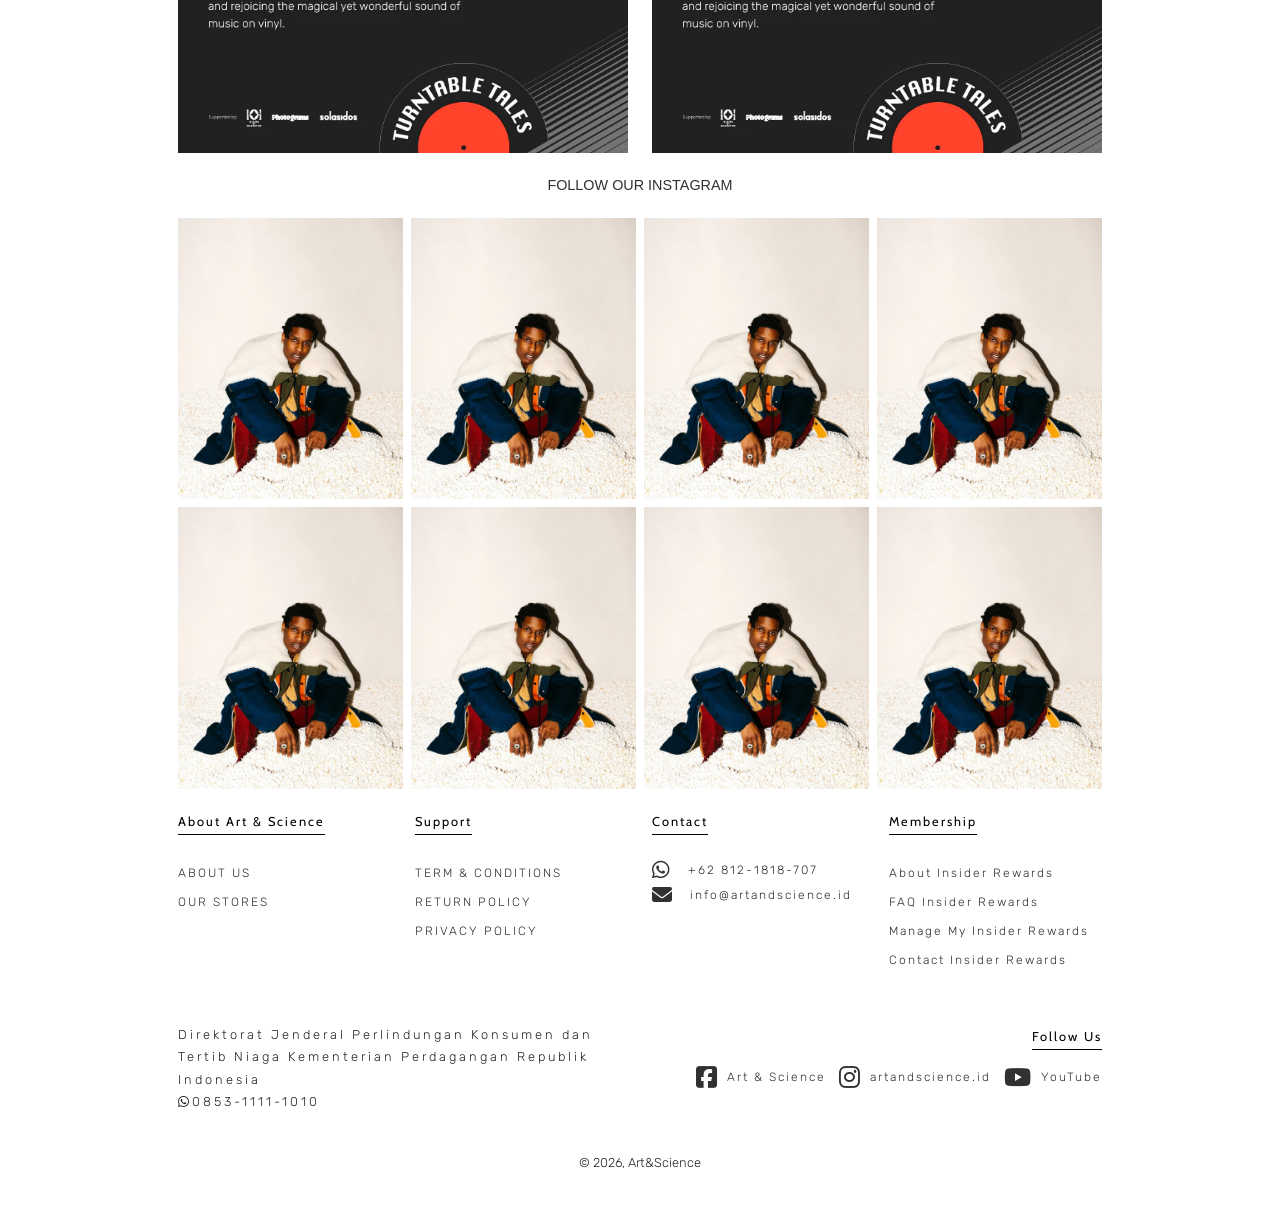
==== commit 5b394290: "rev-3" ====
--- a/index.html
+++ b/index.html
@@ -12,7 +12,7 @@
     <body>
         <div class="wrappertengah">
             <div class="container">
-                <header class="sticky-top bg-white">
+                <header class="sticky-top bg-white px-2">
                     <section class="topbar">
                         <div class="row m-0">
                             <div class="col-lg-12 col-md-12 col-12">
@@ -48,7 +48,7 @@
                         </div>
                     </section>
                     <section class="logo">
-                        <div class="row align-items-center py-3 m-0">
+                        <div class="row align-items-center py-3 m-0 px-2">
                             <div class="col-3 col-lg-4 text-start ps-0">
                                 <button class="btn btn-link text-dark p-0 fs-3 d-lg-none text-decoration-none" type="button" data-bs-toggle="offcanvas" data-bs-target="#mobileMenu" aria-controls="mobileMenu">
                                     <i class="fa-solid fa-bars"></i>
@@ -104,11 +104,14 @@
                     </div>
                 </div>
                 <main id="content">
-                    <section class="contentcarousel mb-4">
+                    <section class="contentcarousel mb-4 px-3 px-lg-2">
                         <div id="myCarousel" class="carousel slide carousel-fade" data-bs-ride="carousel" data-bs-interval="3000">
                             <div class="carousel-inner">
                                 <div class="carousel-item active">
-                                    <img src="pictures/13.webp" class="d-block w-100" alt="..." />
+                                    <picture>
+                                        <source media="(min-width: 768px)" srcset="pictures/13.webp"> <!-- Mobile -->
+                                        <img src="pictures/chris-weiher-QiWHgluIpjQ-unsplash.jpg" class="d-block w-100" alt="Banner Utama">
+                                    </picture>
                                 </div>
                                 <div class="carousel-item">
                                     <img src="pictures/2_0500e373-a802-4924-a9ff-1dd90fd48822.webp" class="d-block w-100" alt="..." />
@@ -132,7 +135,8 @@
                             </button>
                         </div>
                     </section>
-                    <section id="product" class="py-5">
+                    <h3 class="text-center mb-0 pb-0 px-2 px-lg-1">PRODUCT</h3>
+                    <section id="product" class="py-4 px-2 px-lg-1">
                         <div class="product-carousel-wrapper position-relative">
                             <div class="swiper productSwiper">
                                 <div class="swiper-wrapper align-items-center">
@@ -360,7 +364,7 @@
                         </div>
                     </section>
                     <section id="content-2">
-                        <div class="row">
+                        <div class="row px-3 px-lg-2">
                             <div class="col-12 col-md-6 col-lg-6 content-2">
                                 <img src="pictures/6_11e85c27-3c98-48b7-a851-8a5a7b8b5129_1200x800@2x.webp" alt="" class="img-fluid" />
                                 <p class="mt-3 mb-4">Taschen's origins democratized the serious art world with books that were conveniently inexpensive art collections that fit as easily into your bag as your bookshelf.</p>
@@ -372,7 +376,7 @@
                         </div>
                     </section>
                     <section id="content-3" class="mt-4">
-                        <div class="row gy-2">
+                        <div class="row gy-2 px-3 px-lg-2">
                             <div class="col-lg-4 col-md-4 col-12 content-2">
                                 <img src="pictures/8_7bc44f5d-7a8e-4876-bd06-76c183db6634_1200x800@2x.webp" alt="" class="img-fluid" />
                                 <p class="mt-2">Creation for high tide feeling of fulfillment.</p>
@@ -387,7 +391,7 @@
                             </div>
                         </div>
                     </section>
-                    <section id="product" class="py-2">
+                    <section id="product" class="py-2 px-2 px-lg-1">
                         <div class="product-carousel-wrapper position-relative mt-5">
                             <div class="swiper productSwiper">
                                 <div class="swiper-wrapper align-items-center">
@@ -502,7 +506,7 @@
                         </div>
                     </section>
                     <section id="quote" class="mt-5">
-                        <div class="row justify-content-center">
+                        <div class="row justify-content-center px-3 px-lg-2">
                             <div class="col-lg-8 col-md-8 col-12 text-center quote">
                                 <h2>"The dripping became a flow and formed an oily pool that glistened brightly, reflecting a dozen tremulous moons on its quivering bosom."</h2>
                                 <p>F. Scott Fitzgerald, Tales of the Jazz Age</p>
@@ -511,7 +515,7 @@
                     </section>
 
                     <section id="content-2" class="mt-5 mb-3">
-                        <div class="row gy-3">
+                        <div class="row gy-3 px-3 px-lg-2">
                             <div class="col-12 col-md-6 col-lg-6">
                                 <img src="pictures/youtube-banner2.webp" alt="" class="img-fluid" />
                             </div>
@@ -520,9 +524,9 @@
                             </div>
                         </div>
                     </section>
-                    <h5 class="text-center follow-our-instagram my-4">FOLLOW OUR INSTAGRAM</h5>
+                    <h5 class="text-center follow-our-instagram my-4 px-3 px-lg-2">FOLLOW OUR INSTAGRAM</h5>
                     <section id="instagram">
-                        <div class="row gy-2 gx-2">
+                        <div class="row gy-2 gx-2 px-3 px-lg-2">
                             <div class="col-3 col-lg-3 col-md-3">
                                 <a href="#" class="ig-thumbnail">
                                     <img src="pictures/686086349_18577398157052272_3460604009596826435_n.jpg" alt="Instagram Post" class="img-fluid w-100" />
@@ -592,7 +596,7 @@
                 </main>
                 <footer id="content">
                     <!-- Hapus row-cols-lg-5, dan biarkan menjadi row standar -->
-                    <div class="row">
+                    <div class="row px-3 mt-3 px-lg-2">
                         <!-- Kolom 1: About (Lebar: 2 dari 12) -->
                         <div class="col-12 col-md-4 col-lg-3">
                             <h6 class="footer-heading mt-3 mt-lg-0">About Art & Science</h6>
@@ -635,7 +639,7 @@
                             </ul>
                         </div>
                     </div>
-                    <div class="row mt-5">
+                    <div class="row mt-5 px-lg-2 px-3">
                         <div class="col-12 col-lg-6 col-md-6 footer-content">
                             Direktorat Jenderal Perlindungan Konsumen dan Tertib Niaga
 Kementerian Perdagangan Republik Indonesia <br/>
@@ -656,7 +660,7 @@
                             </ul>
                         </div>
                     </div>
-                    <div class="row">
+                    <div class="row px-3 px-lg-2">
                         <div class="col-12 col-md-12 col-lg-12 text-center footer-copyright">© 2026, Art&Science</div>
                     </div>
                 </footer>
--- a/css/style.css
+++ b/css/style.css
@@ -95,6 +95,12 @@
     font-weight: var(--font-weight-400);
 }
 
+#myCarousel .carousel-item img {
+    height: 470px !important;
+    object-fit: cover !important;
+    object-position: center !important;
+}
+
 .logo {
     padding: 0px 10px;
     margin-bottom: 10px;
@@ -390,10 +396,6 @@
     color: var(--text-color-313);
     font-weight: 300;
 }
-
-/* ==========================================================
-   STYLING INSTAGRAM HOVER EFFECT
-   ========================================================== */
 
 /* Kontainer utama thumbnail */
 .ig-thumbnail {
@@ -533,7 +535,7 @@
 .floating-chat-widget {
     position: fixed;
     bottom: 20px; /* Jarak dari bawah layar */
-    right: 20px; /* Jarak dari kanan layar */
+    right: 25px; /* Jarak dari kanan layar */
     display: flex;
     align-items: center;
     gap: 15px; /* Jarak antara kapsul teks dan tombol bulat */
@@ -563,6 +565,13 @@
     font-size: var(--font-size-1-4rem); /* Ukuran ikon */
     box-shadow: 0 4px 15px rgba(0, 0, 0, 0.2); /* Bayangan lebih pekat */
     transition: all 0.3s ease;
+}
+
+#content h3 {
+    font-family: var(--font-rubik);
+    font-size: var(--font-size-1-1rem);
+    letter-spacing: 1px;
+    margin-bottom: 0px;
 }
 
 /* Media query untuk layar lebih besar */
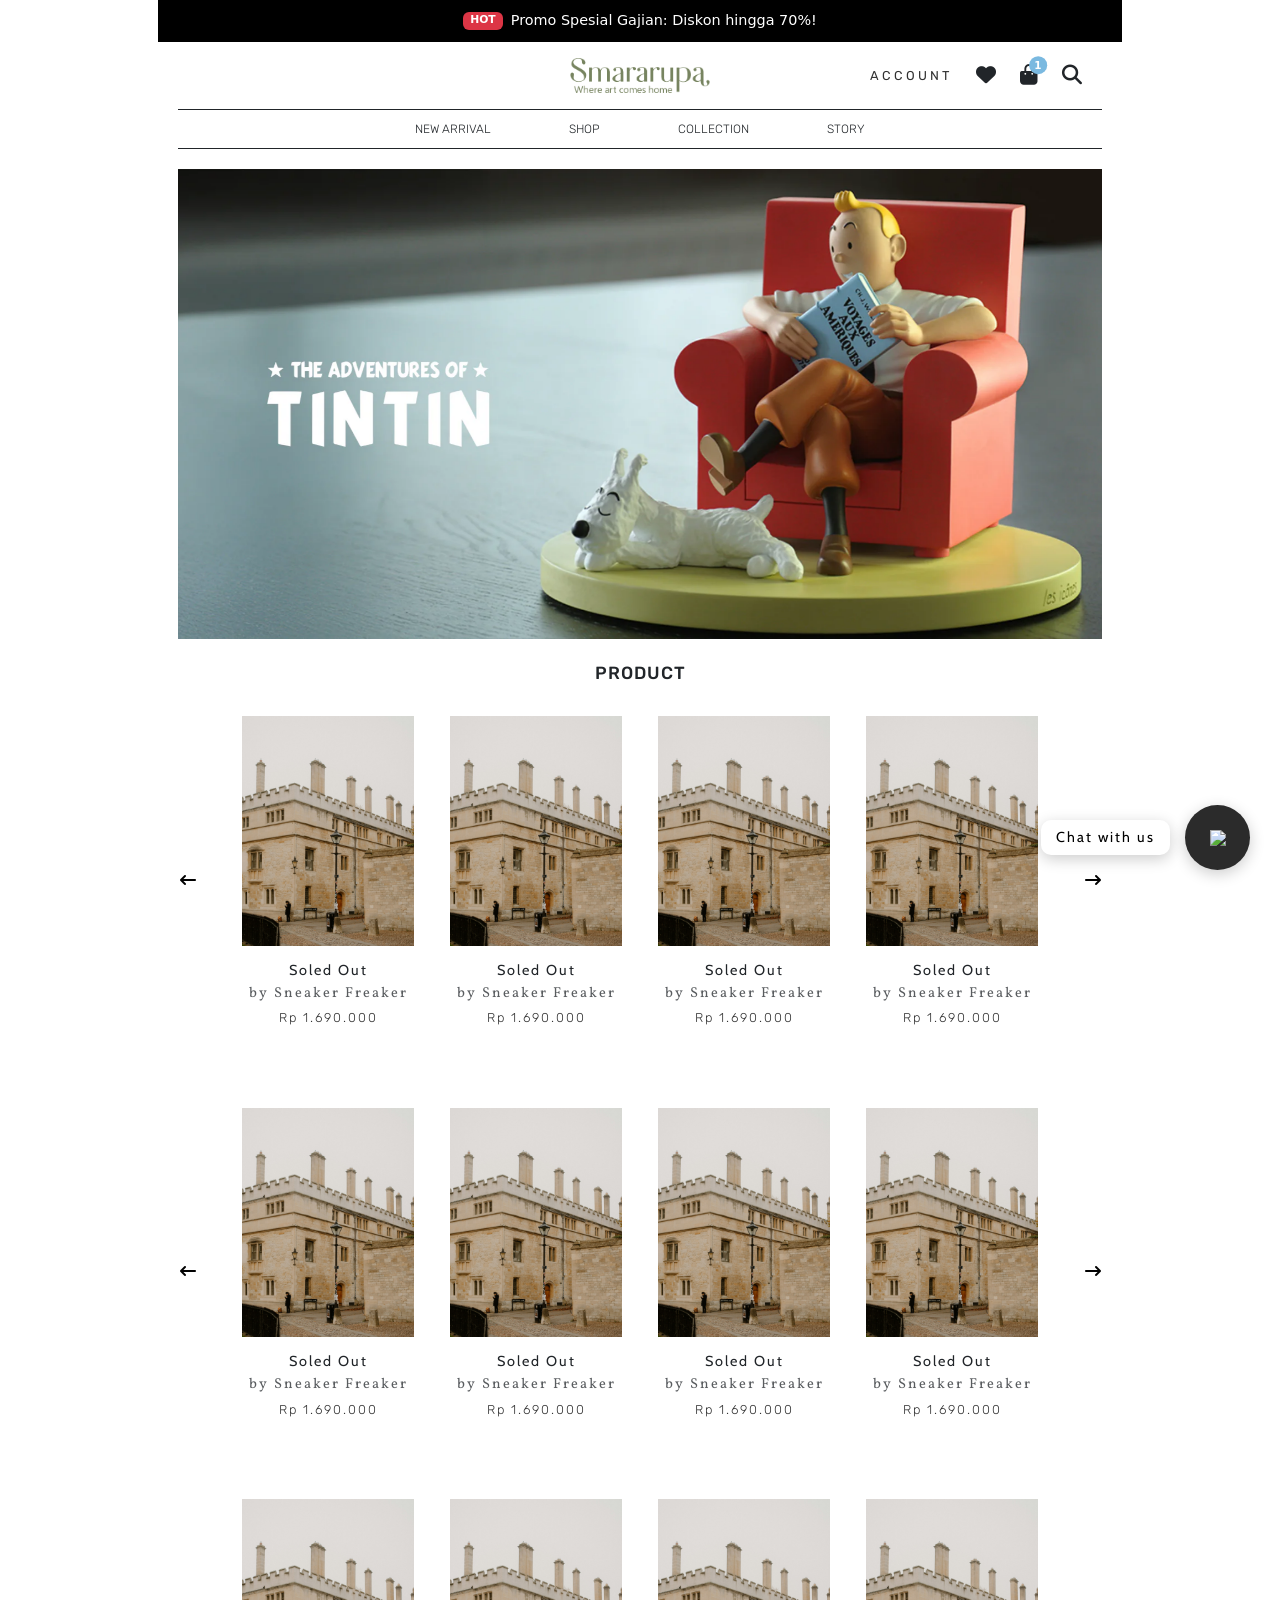
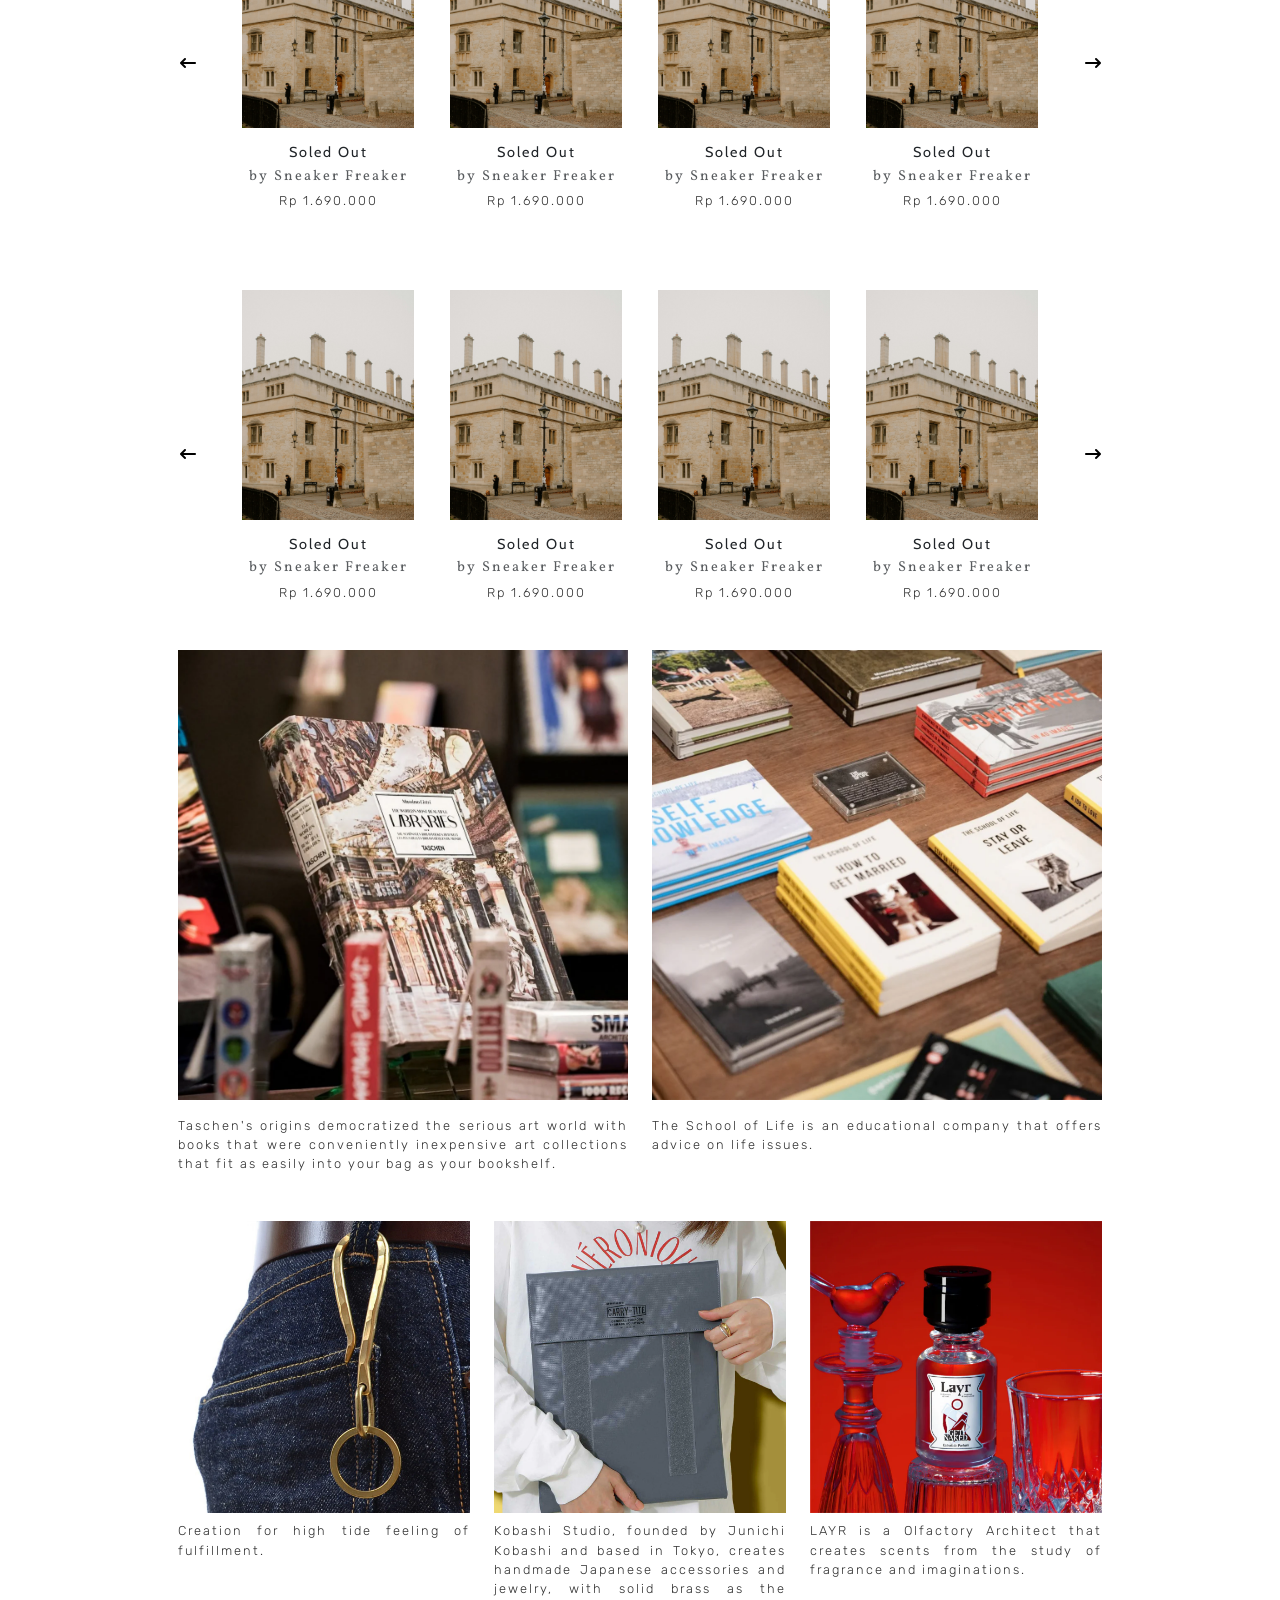
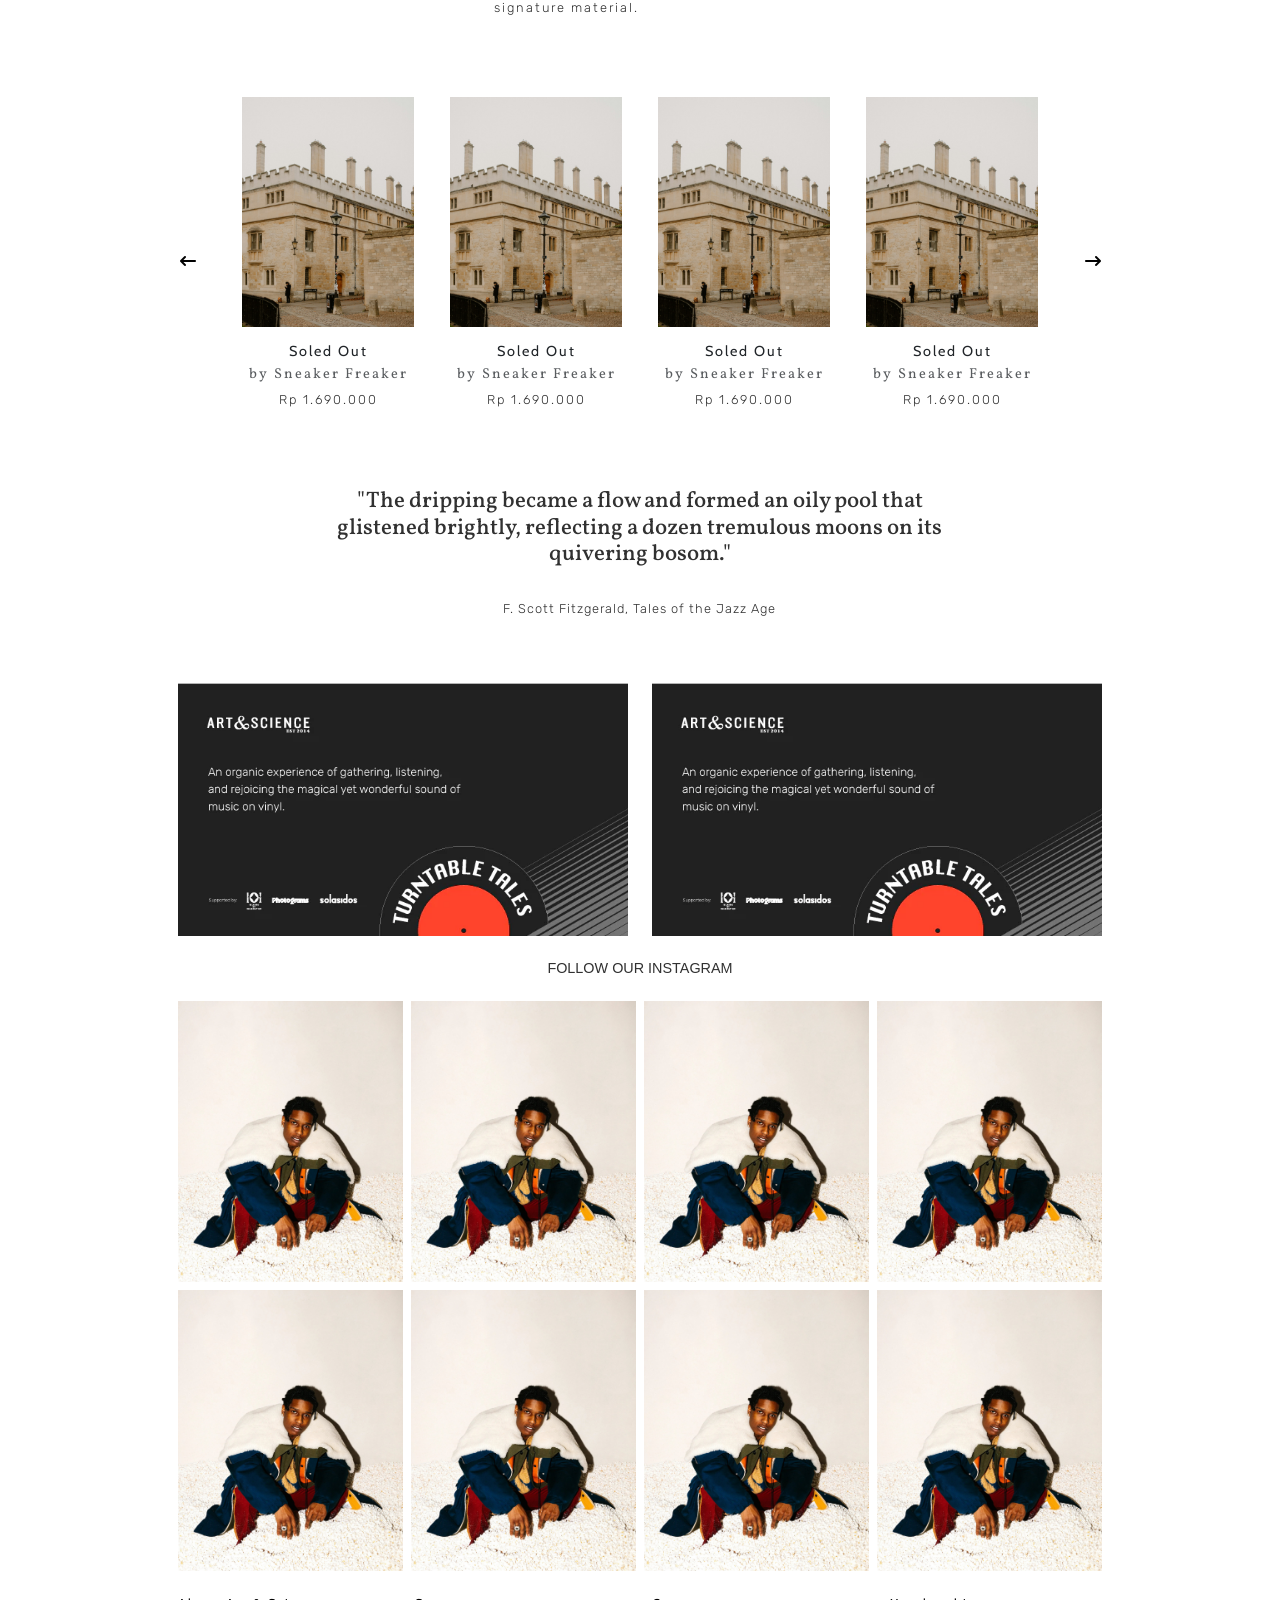
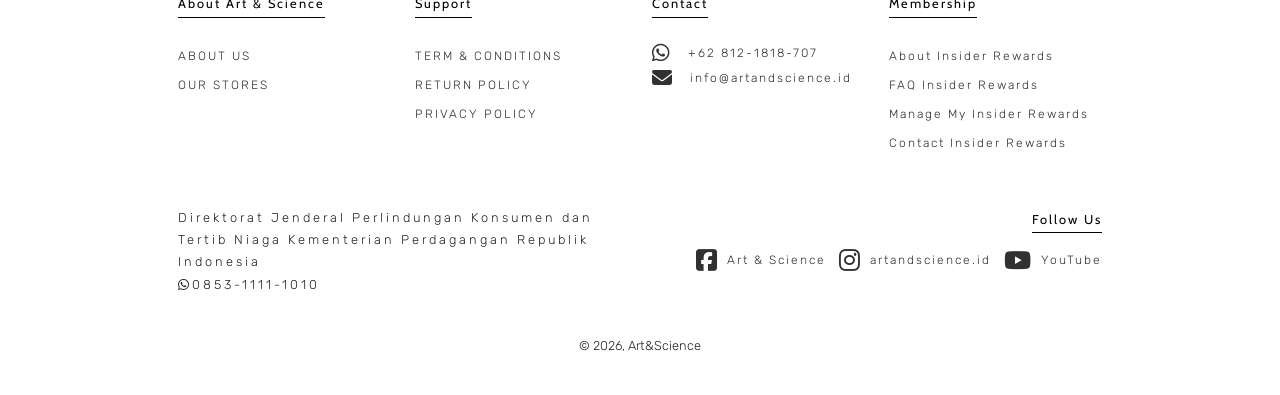
==== commit 9364ce9f: "rev-4" ====
--- a/index.html
+++ b/index.html
@@ -137,7 +137,7 @@
                     </section>
                     <h3 class="text-center mb-0 pb-0 px-2 px-lg-1">PRODUCT</h3>
                     <section id="product" class="py-4 px-2 px-lg-1">
-                        <div class="product-carousel-wrapper position-relative">
+                        <div class="product-carousel-wrapper position-relative" data-mobile-view="1">
                             <div class="swiper productSwiper">
                                 <div class="swiper-wrapper align-items-center">
                                     <div class="swiper-slide">
@@ -250,7 +250,231 @@
                                 <i class="fa-solid fa-arrow-left-long"></i>
                             </div>
                         </div>
-                        <div class="product-carousel-wrapper position-relative mt-5">
+                        <div class="product-carousel-wrapper position-relative mt-5" data-mobile-view="1">
+                            <div class="swiper productSwiper">
+                                <div class="swiper-wrapper align-items-center">
+                                    <div class="swiper-slide">
+                                        <div class="product-card text-center p-2">
+                                            <div class="product-image-wrapper">
+                                                <img src="pictures/annie-spratt-bRn5AWVcKY0-unsplash.jpg" class="img-fluid product-img" alt="Soled Out" />
+                                                <button class="btn quick-add-btn">Quick Add</button>
+                                            </div>
+
+                                            <div class="product-info mt-3">
+                                                <h6 class="product-title mb-1">Soled Out</h6>
+                                                <p class="product-author text-muted mb-1">by Sneaker Freaker</p>
+                                                <p class="product-price">Rp 1.690.000</p>
+                                            </div>
+                                        </div>
+                                    </div>
+
+                                    <div class="swiper-slide">
+                                        <div class="product-card text-center p-2">
+                                            <div class="product-image-wrapper">
+                                                <img src="pictures/annie-spratt-bRn5AWVcKY0-unsplash.jpg" class="img-fluid product-img" alt="Soled Out" />
+                                                <button class="btn quick-add-btn">Quick Add</button>
+                                            </div>
+
+                                            <div class="product-info mt-3">
+                                                <h6 class="product-title mb-1">Soled Out</h6>
+                                                <p class="product-author text-muted mb-1">by Sneaker Freaker</p>
+                                                <p class="product-price">Rp 1.690.000</p>
+                                            </div>
+                                        </div>
+                                    </div>
+                                    <div class="swiper-slide">
+                                        <div class="product-card text-center p-2">
+                                            <div class="product-image-wrapper">
+                                                <img src="pictures/annie-spratt-bRn5AWVcKY0-unsplash.jpg" class="img-fluid product-img" alt="Soled Out" />
+                                                <button class="btn quick-add-btn">Quick Add</button>
+                                            </div>
+
+                                            <div class="product-info mt-3">
+                                                <h6 class="product-title mb-1">Soled Out</h6>
+                                                <p class="product-author text-muted mb-1">by Sneaker Freaker</p>
+                                                <p class="product-price">Rp 1.690.000</p>
+                                            </div>
+                                        </div>
+                                    </div>
+
+                                    <div class="swiper-slide">
+                                        <div class="product-card text-center p-2">
+                                            <div class="product-image-wrapper">
+                                                <img src="pictures/annie-spratt-bRn5AWVcKY0-unsplash.jpg" class="img-fluid product-img" alt="Soled Out" />
+                                                <button class="btn quick-add-btn">Quick Add</button>
+                                            </div>
+
+                                            <div class="product-info mt-3">
+                                                <h6 class="product-title mb-1">Soled Out</h6>
+                                                <p class="product-author text-muted mb-1">by Sneaker Freaker</p>
+                                                <p class="product-price">Rp 1.690.000</p>
+                                            </div>
+                                        </div>
+                                    </div>
+                                    <div class="swiper-slide">
+                                        <div class="product-card text-center p-2">
+                                            <div class="product-image-wrapper">
+                                                <img src="pictures/annie-spratt-bRn5AWVcKY0-unsplash.jpg" class="img-fluid product-img" alt="Soled Out" />
+                                                <button class="btn quick-add-btn">Quick Add</button>
+                                            </div>
+
+                                            <div class="product-info mt-3">
+                                                <h6 class="product-title mb-1">Soled Out</h6>
+                                                <p class="product-author text-muted mb-1">by Sneaker Freaker</p>
+                                                <p class="product-price">Rp 1.690.000</p>
+                                            </div>
+                                        </div>
+                                    </div>
+                                    <div class="swiper-slide">
+                                        <div class="product-card text-center p-2">
+                                            <div class="product-image-wrapper">
+                                                <img src="pictures/annie-spratt-bRn5AWVcKY0-unsplash.jpg" class="img-fluid product-img" alt="Soled Out" />
+                                                <button class="btn quick-add-btn">Quick Add</button>
+                                            </div>
+
+                                            <div class="product-info mt-3">
+                                                <h6 class="product-title mb-1">Soled Out</h6>
+                                                <p class="product-author text-muted mb-1">by Sneaker Freaker</p>
+                                                <p class="product-price">Rp 1.690.000</p>
+                                            </div>
+                                        </div>
+                                    </div>
+                                    <div class="swiper-slide">
+                                        <div class="product-card text-center p-2">
+                                            <div class="product-image-wrapper">
+                                                <img src="pictures/13.webp" class="img-fluid product-img" alt="Soled Out" />
+                                                <button class="btn quick-add-btn">Quick Add</button>
+                                            </div>
+
+                                            <div class="product-info mt-3">
+                                                <h6 class="product-title mb-1">Soled Out</h6>
+                                                <p class="product-author text-muted mb-1">by Sneaker Freaker</p>
+                                                <p class="product-price">Rp 1.690.000</p>
+                                            </div>
+                                        </div>
+                                    </div>
+                                </div>
+                            </div>
+                            <div class="swiper-button-next custom-swiper-nav">
+                                <i class="fa-solid fa-arrow-right-long"></i>
+                            </div>
+                            <div class="swiper-button-prev custom-swiper-nav">
+                                <i class="fa-solid fa-arrow-left-long"></i>
+                            </div>
+                        </div>
+                        <div class="product-carousel-wrapper position-relative mt-5" data-mobile-view="2">
+                            <div class="swiper productSwiper">
+                                <div class="swiper-wrapper align-items-center">
+                                    <div class="swiper-slide">
+                                        <div class="product-card text-center p-2">
+                                            <div class="product-image-wrapper">
+                                                <img src="pictures/annie-spratt-bRn5AWVcKY0-unsplash.jpg" class="img-fluid product-img" alt="Soled Out" />
+                                                <button class="btn quick-add-btn">Quick Add</button>
+                                            </div>
+
+                                            <div class="product-info mt-3">
+                                                <h6 class="product-title mb-1">Soled Out</h6>
+                                                <p class="product-author text-muted mb-1">by Sneaker Freaker</p>
+                                                <p class="product-price">Rp 1.690.000</p>
+                                            </div>
+                                        </div>
+                                    </div>
+
+                                    <div class="swiper-slide">
+                                        <div class="product-card text-center p-2">
+                                            <div class="product-image-wrapper">
+                                                <img src="pictures/annie-spratt-bRn5AWVcKY0-unsplash.jpg" class="img-fluid product-img" alt="Soled Out" />
+                                                <button class="btn quick-add-btn">Quick Add</button>
+                                            </div>
+
+                                            <div class="product-info mt-3">
+                                                <h6 class="product-title mb-1">Soled Out</h6>
+                                                <p class="product-author text-muted mb-1">by Sneaker Freaker</p>
+                                                <p class="product-price">Rp 1.690.000</p>
+                                            </div>
+                                        </div>
+                                    </div>
+                                    <div class="swiper-slide">
+                                        <div class="product-card text-center p-2">
+                                            <div class="product-image-wrapper">
+                                                <img src="pictures/annie-spratt-bRn5AWVcKY0-unsplash.jpg" class="img-fluid product-img" alt="Soled Out" />
+                                                <button class="btn quick-add-btn">Quick Add</button>
+                                            </div>
+
+                                            <div class="product-info mt-3">
+                                                <h6 class="product-title mb-1">Soled Out</h6>
+                                                <p class="product-author text-muted mb-1">by Sneaker Freaker</p>
+                                                <p class="product-price">Rp 1.690.000</p>
+                                            </div>
+                                        </div>
+                                    </div>
+
+                                    <div class="swiper-slide">
+                                        <div class="product-card text-center p-2">
+                                            <div class="product-image-wrapper">
+                                                <img src="pictures/annie-spratt-bRn5AWVcKY0-unsplash.jpg" class="img-fluid product-img" alt="Soled Out" />
+                                                <button class="btn quick-add-btn">Quick Add</button>
+                                            </div>
+
+                                            <div class="product-info mt-3">
+                                                <h6 class="product-title mb-1">Soled Out</h6>
+                                                <p class="product-author text-muted mb-1">by Sneaker Freaker</p>
+                                                <p class="product-price">Rp 1.690.000</p>
+                                            </div>
+                                        </div>
+                                    </div>
+                                    <div class="swiper-slide">
+                                        <div class="product-card text-center p-2">
+                                            <div class="product-image-wrapper">
+                                                <img src="pictures/annie-spratt-bRn5AWVcKY0-unsplash.jpg" class="img-fluid product-img" alt="Soled Out" />
+                                                <button class="btn quick-add-btn">Quick Add</button>
+                                            </div>
+
+                                            <div class="product-info mt-3">
+                                                <h6 class="product-title mb-1">Soled Out</h6>
+                                                <p class="product-author text-muted mb-1">by Sneaker Freaker</p>
+                                                <p class="product-price">Rp 1.690.000</p>
+                                            </div>
+                                        </div>
+                                    </div>
+                                    <div class="swiper-slide">
+                                        <div class="product-card text-center p-2">
+                                            <div class="product-image-wrapper">
+                                                <img src="pictures/annie-spratt-bRn5AWVcKY0-unsplash.jpg" class="img-fluid product-img" alt="Soled Out" />
+                                                <button class="btn quick-add-btn">Quick Add</button>
+                                            </div>
+
+                                            <div class="product-info mt-3">
+                                                <h6 class="product-title mb-1">Soled Out</h6>
+                                                <p class="product-author text-muted mb-1">by Sneaker Freaker</p>
+                                                <p class="product-price">Rp 1.690.000</p>
+                                            </div>
+                                        </div>
+                                    </div>
+                                    <div class="swiper-slide">
+                                        <div class="product-card text-center p-2">
+                                            <div class="product-image-wrapper">
+                                                <img src="pictures/13.webp" class="img-fluid product-img" alt="Soled Out" />
+                                                <button class="btn quick-add-btn">Quick Add</button>
+                                            </div>
+
+                                            <div class="product-info mt-3">
+                                                <h6 class="product-title mb-1">Soled Out</h6>
+                                                <p class="product-author text-muted mb-1">by Sneaker Freaker</p>
+                                                <p class="product-price">Rp 1.690.000</p>
+                                            </div>
+                                        </div>
+                                    </div>
+                                </div>
+                            </div>
+                            <div class="swiper-button-next custom-swiper-nav">
+                                <i class="fa-solid fa-arrow-right-long"></i>
+                            </div>
+                            <div class="swiper-button-prev custom-swiper-nav">
+                                <i class="fa-solid fa-arrow-left-long"></i>
+                            </div>
+                        </div>
+                        <div class="product-carousel-wrapper position-relative mt-5" data-mobile-view="2">
                             <div class="swiper productSwiper">
                                 <div class="swiper-wrapper align-items-center">
                                     <div class="swiper-slide">
@@ -392,7 +616,7 @@
                         </div>
                     </section>
                     <section id="product" class="py-2 px-2 px-lg-1">
-                        <div class="product-carousel-wrapper position-relative mt-5">
+                        <div class="product-carousel-wrapper position-relative mt-5" data-mobile-view="2">
                             <div class="swiper productSwiper">
                                 <div class="swiper-wrapper align-items-center">
                                     <div class="swiper-slide">
@@ -678,22 +902,21 @@
         <script src="https://cdn.jsdelivr.net/npm/bootstrap@5.3.3/dist/js/bootstrap.min.js"></script>
         <script src="https://cdn.jsdelivr.net/npm/swiper@11/swiper-bundle.min.js"></script>
         <script>
-            // 1. Cari semua bungkus carousel yang ada di halaman
-            const carouselWrappers = document.querySelectorAll(".product-carousel-wrapper");
-
-            // 2. Lakukan perulangan untuk setiap bungkus yang ditemukan
-            carouselWrappers.forEach(function (wrapper) {
-                // 3. Cari elemen swiper dan tombol panah KHUSUS di dalam bungkus ini saja
-                const swiperElement = wrapper.querySelector(".swiper");
-                const nextBtn = wrapper.querySelector(".swiper-button-next");
-                const prevBtn = wrapper.querySelector(".swiper-button-prev");
-
-                // 4. Jalankan Swiper
+            const carouselWrappers = document.querySelectorAll('.product-carousel-wrapper');
+
+            carouselWrappers.forEach(function(wrapper) {
+                const swiperElement = wrapper.querySelector('.swiper');
+                const nextBtn = wrapper.querySelector('.swiper-button-next');
+                const prevBtn = wrapper.querySelector('.swiper-button-prev');
+
+                // JARVIS DETECTOR: Membaca angka dari HTML. Jika Anda lupa menulisnya di HTML, otomatis diisi angka 2.
+                const mobileView = wrapper.getAttribute('data-mobile-view') || 2;
+
                 new Swiper(swiperElement, {
-                    // SETTING DASAR (Berlaku untuk Mobile / HP)
-                    slidesPerView: 2,       // <--- UBAH DI SINI: Tampil 2 gambar di HP
-                    spaceBetween: 10,       // <--- Jarak antar gambar diperkecil agar pas di HP
-                    slidesPerGroup: 1,      // Tetap geser 1 per 1
+                    // Menggunakan angka hasil deteksi dari HTML untuk tampilan HP
+                    slidesPerView: parseInt(mobileView), 
+                    spaceBetween: 10,       
+                    slidesPerGroup: 1,      
                     loop: true,
                     autoplay: {
                         delay: 3000,
@@ -703,17 +926,16 @@
                         nextEl: nextBtn,  
                         prevEl: prevBtn,  
                     },
-                    // RESPONSIVITAS UNTUK LAYAR BESAR
                     breakpoints: {
-                        // Saat layar >= 768px (Tablet / iPad)
+                        // Saat layar Tablet
                         768: { 
-                            slidesPerView: 3, // Tampil 3 gambar
-                            spaceBetween: 20  // Jarak dikembalikan normal
+                            slidesPerView: 3, 
+                            spaceBetween: 20 
                         },
-                        // Saat layar >= 1024px (Laptop / Desktop)
+                        // Saat layar Desktop
                         1024: { 
-                            slidesPerView: 4, // Tampil 4 gambar
-                            spaceBetween: 20  // Jarak dikembalikan normal
+                            slidesPerView: 4, 
+                            spaceBetween: 20 
                         },
                     },
                 });
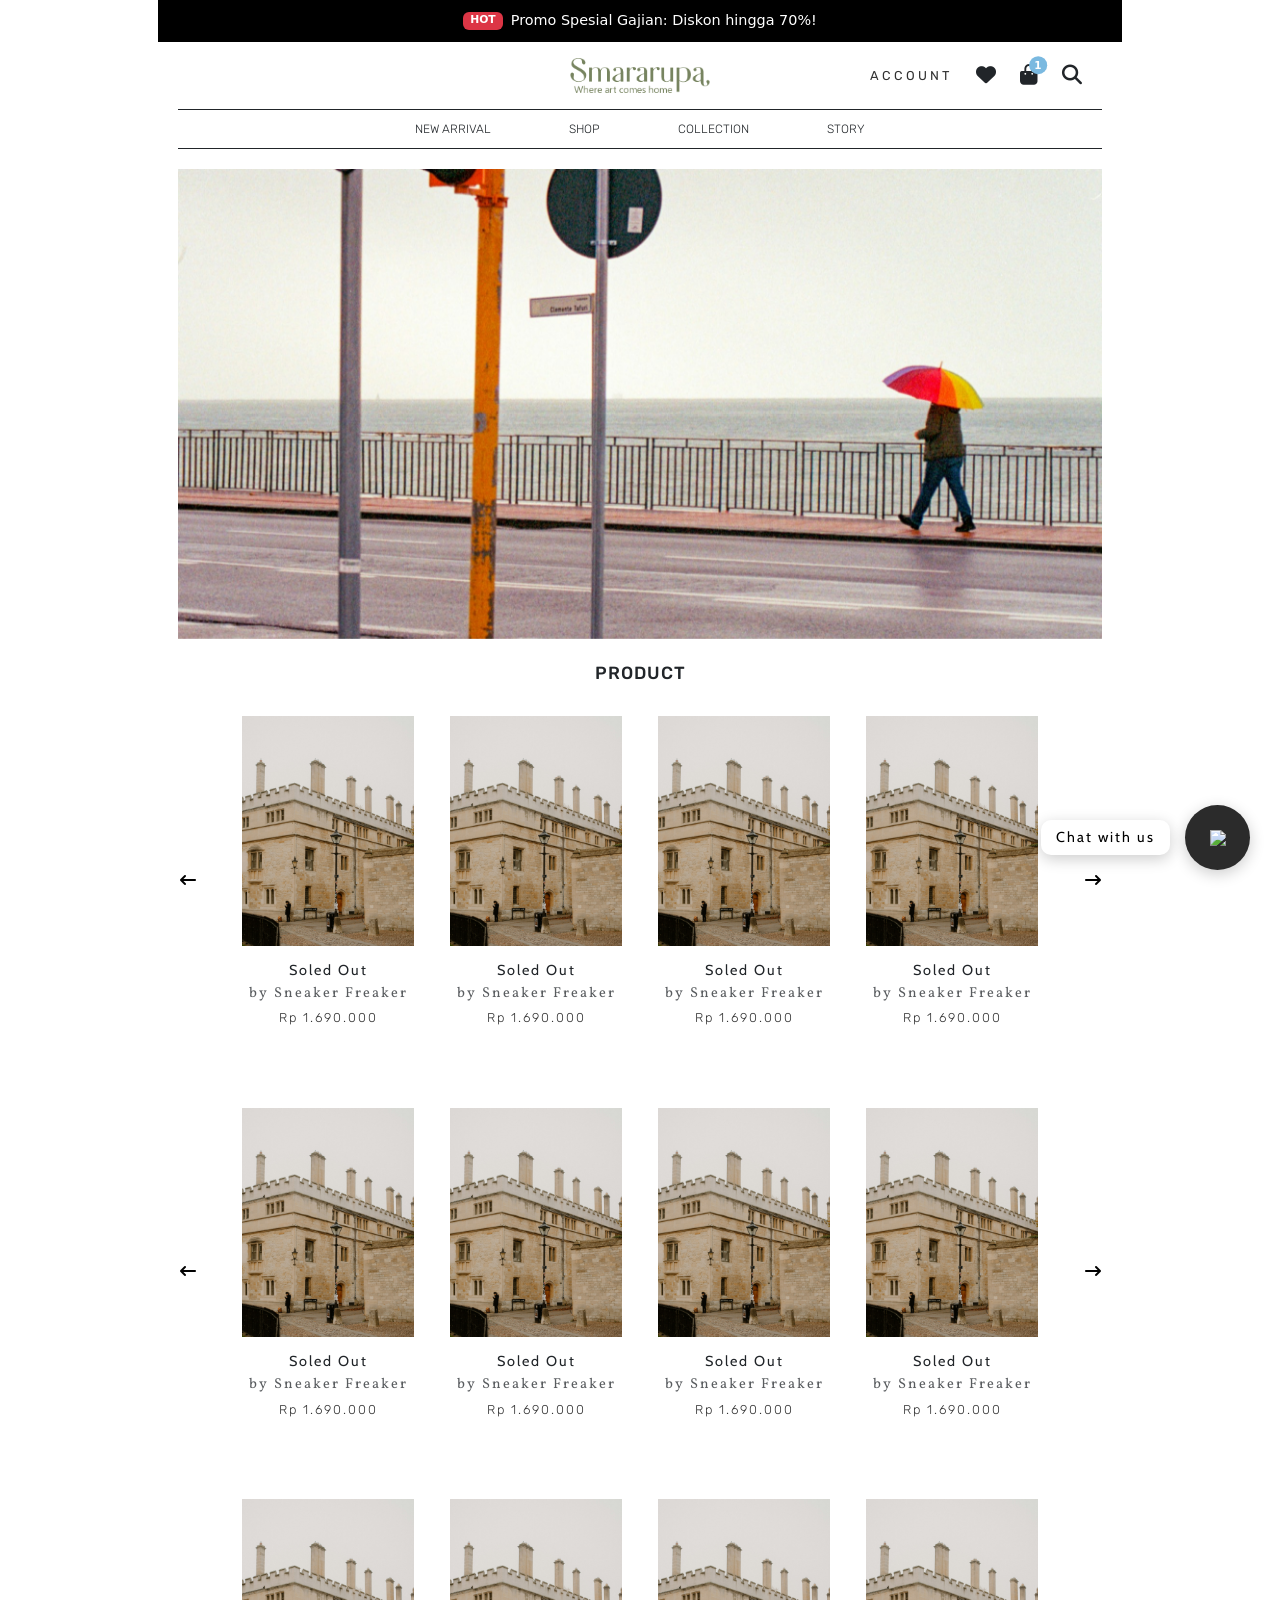
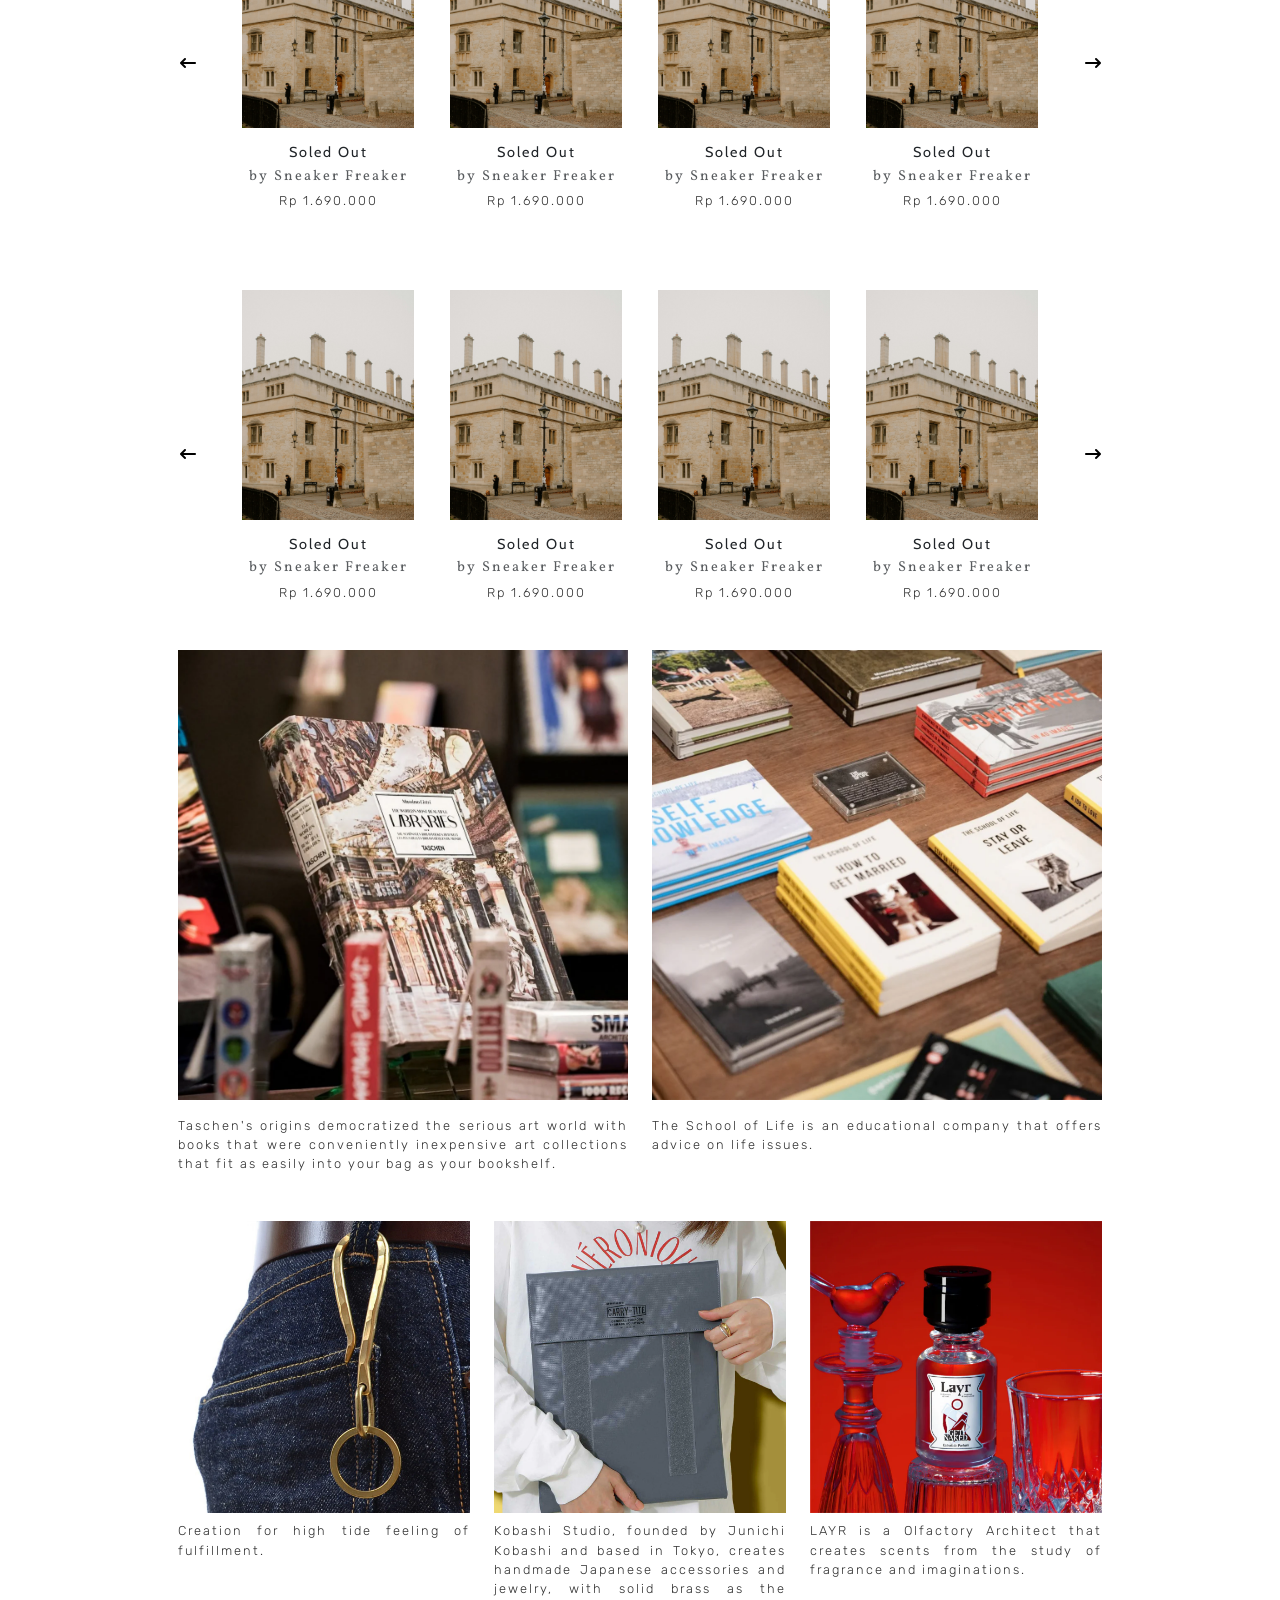
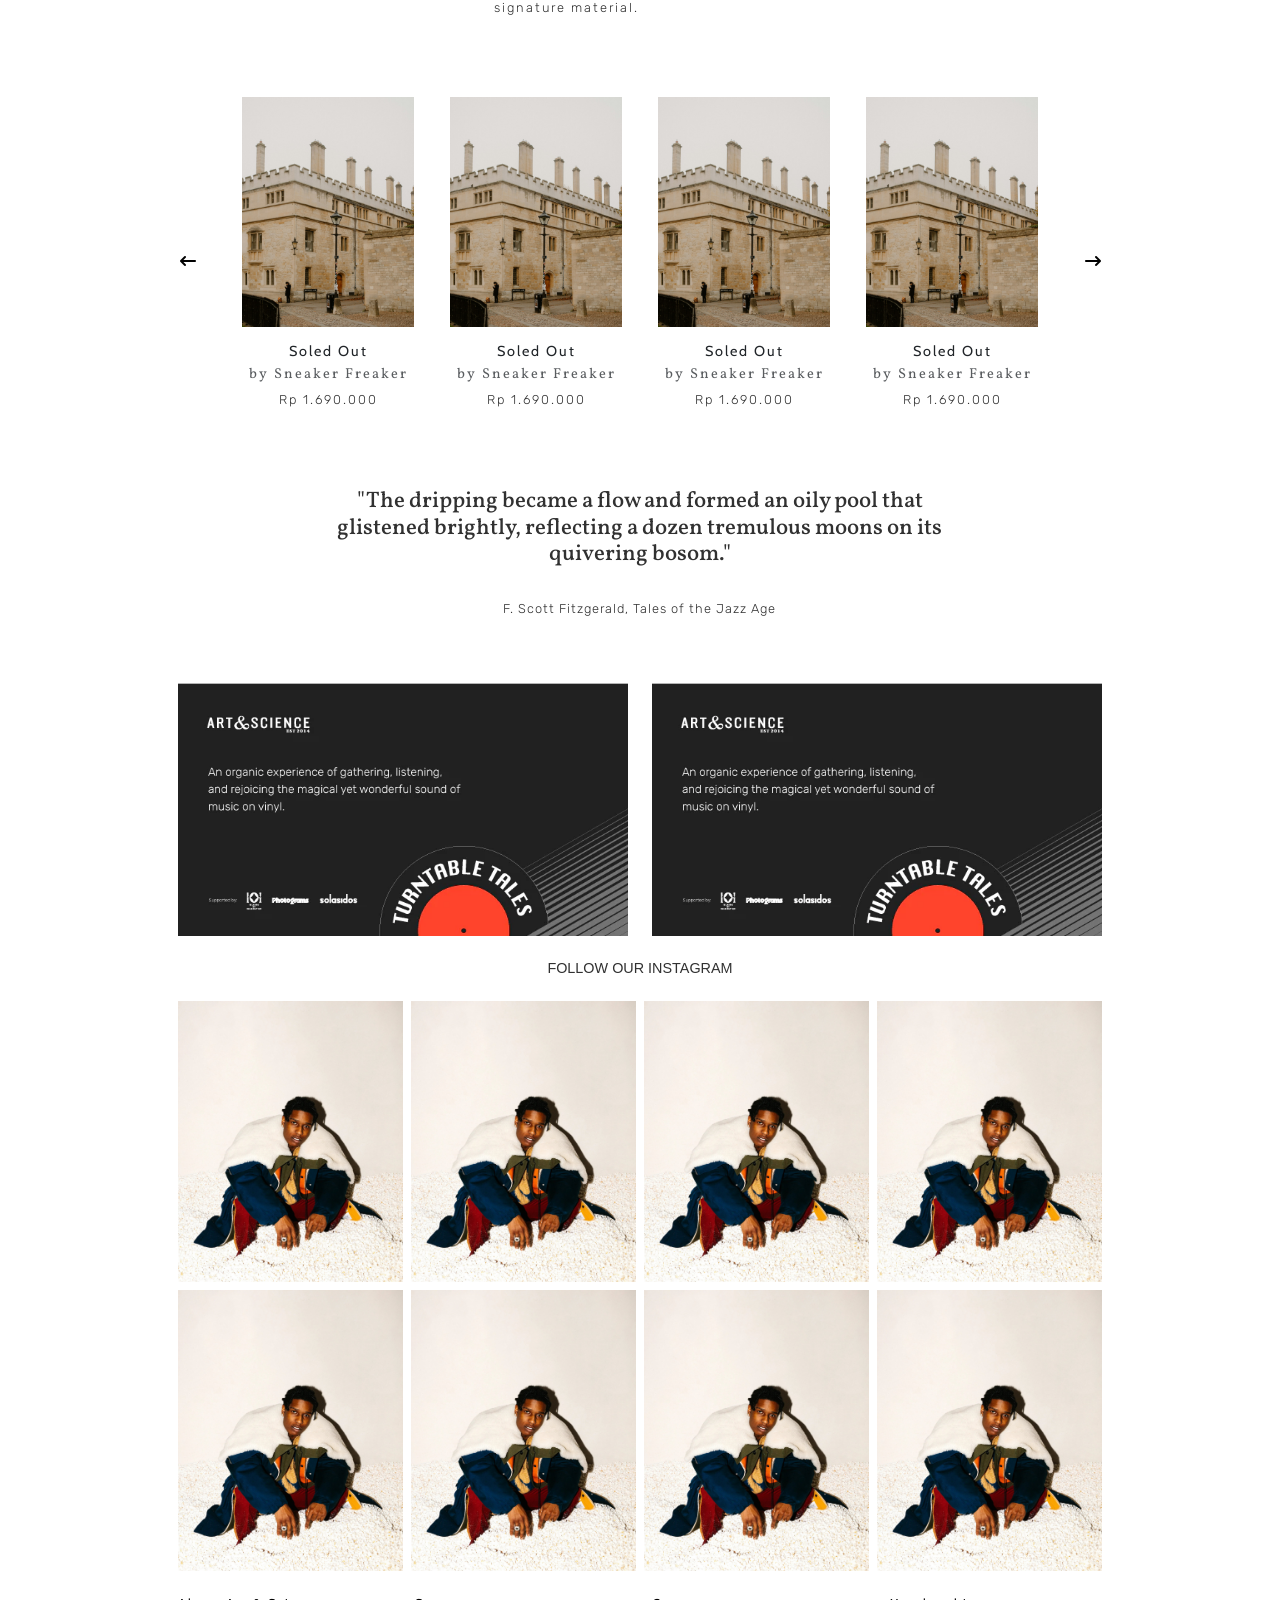
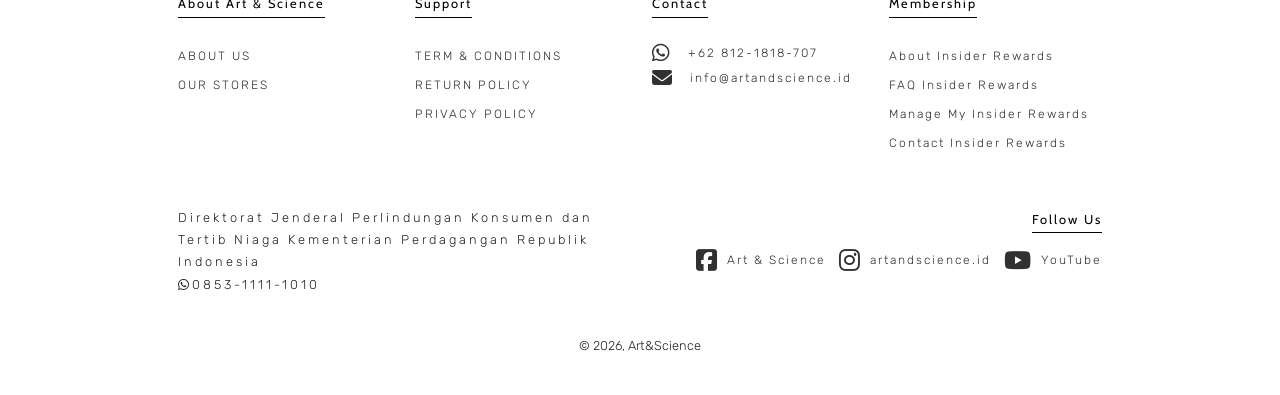
==== commit df02ede7: "rev-3" ====
--- a/index.html
+++ b/index.html
@@ -898,6 +898,10 @@
                 <img src="https://cdn.shopify.com/s/files/1/0259/7021/2909/files/cs-atmos-removebg-preview.png?v=1694677682" class="img-fluid" />
             </div>
         </a>
+        <a href="#" class="floating-wishlist-vertical d-flex d-md-none text-decoration-none">
+            <span class="wishlist-text">My Wishlist</span>
+            <i class="fa-regular fa-heart mt-1"></i>
+        </a>
         <script src="https://cdn.jsdelivr.net/npm/@popperjs/core@2.11.8/dist/umd/popper.min.js"></script>
         <script src="https://cdn.jsdelivr.net/npm/bootstrap@5.3.3/dist/js/bootstrap.min.js"></script>
         <script src="https://cdn.jsdelivr.net/npm/swiper@11/swiper-bundle.min.js"></script>
--- a/css/style.css
+++ b/css/style.css
@@ -548,6 +548,49 @@
     right: 20px;
 } */
 
+.floating-wishlist-vertical {
+    position: fixed;
+    top: 50%;
+    left: 0;
+    transform: translateY(-50%); /* Menarik presisi ke tengah vertikal */
+    background-color: #5ba9c6; /* Warna biru sesuai gambar referensi */
+    color: #ffffff;
+
+    /* Flexbox Column: Menyusun isi menjadi vertikal (atas ke bawah) */
+    display: flex;
+    flex-direction: column;
+    align-items: center;
+
+    padding: 20px 4px; /* Padding atas-bawah 20px, kiri-kanan 8px */
+    border-radius: 0 6px 6px 0; /* Melengkung kecil di sisi kanan saja */
+    z-index: 9999;
+    box-shadow: 3px 3px 15px rgba(0, 0, 0, 0.15);
+    gap: 8px; /* Jarak antara teks dan ikon hati */
+    transition: all 0.3s ease;
+}
+
+.wishlist-text {
+    /* Trik Rahasia: Membuat teks vertikal membaca dari bawah ke atas */
+    writing-mode: vertical-rl;
+    transform: rotate(180deg);
+
+    font-family: var(--font-cabin); /* Menggunakan font sans-serif yang rapi */
+    font-size: var(--font-size-0-8rem);
+    letter-spacing: 2px;
+    white-space: nowrap; /* Mencegah teks patah/turun baris */
+}
+
+.floating-wishlist-vertical i {
+    font-size: var(--font-size-0-8rem);
+    writing-mode: vertical-rl;
+    transform: rotate(-90deg);
+    white-space: nowrap; /* Mencegah teks patah/turun baris */
+}
+
+/* Efek saat tab disentuh di HP */
+.floating-wishlist-vertical:active {
+    background-color: #4a8fa8; /* Warna biru sedikit lebih gelap */
+}
 /* Opsional: Sembunyikan teks di HP agar tidak menutupi layar, hanya tampil tombolnya saja */
 .chat-label {
     display: none;
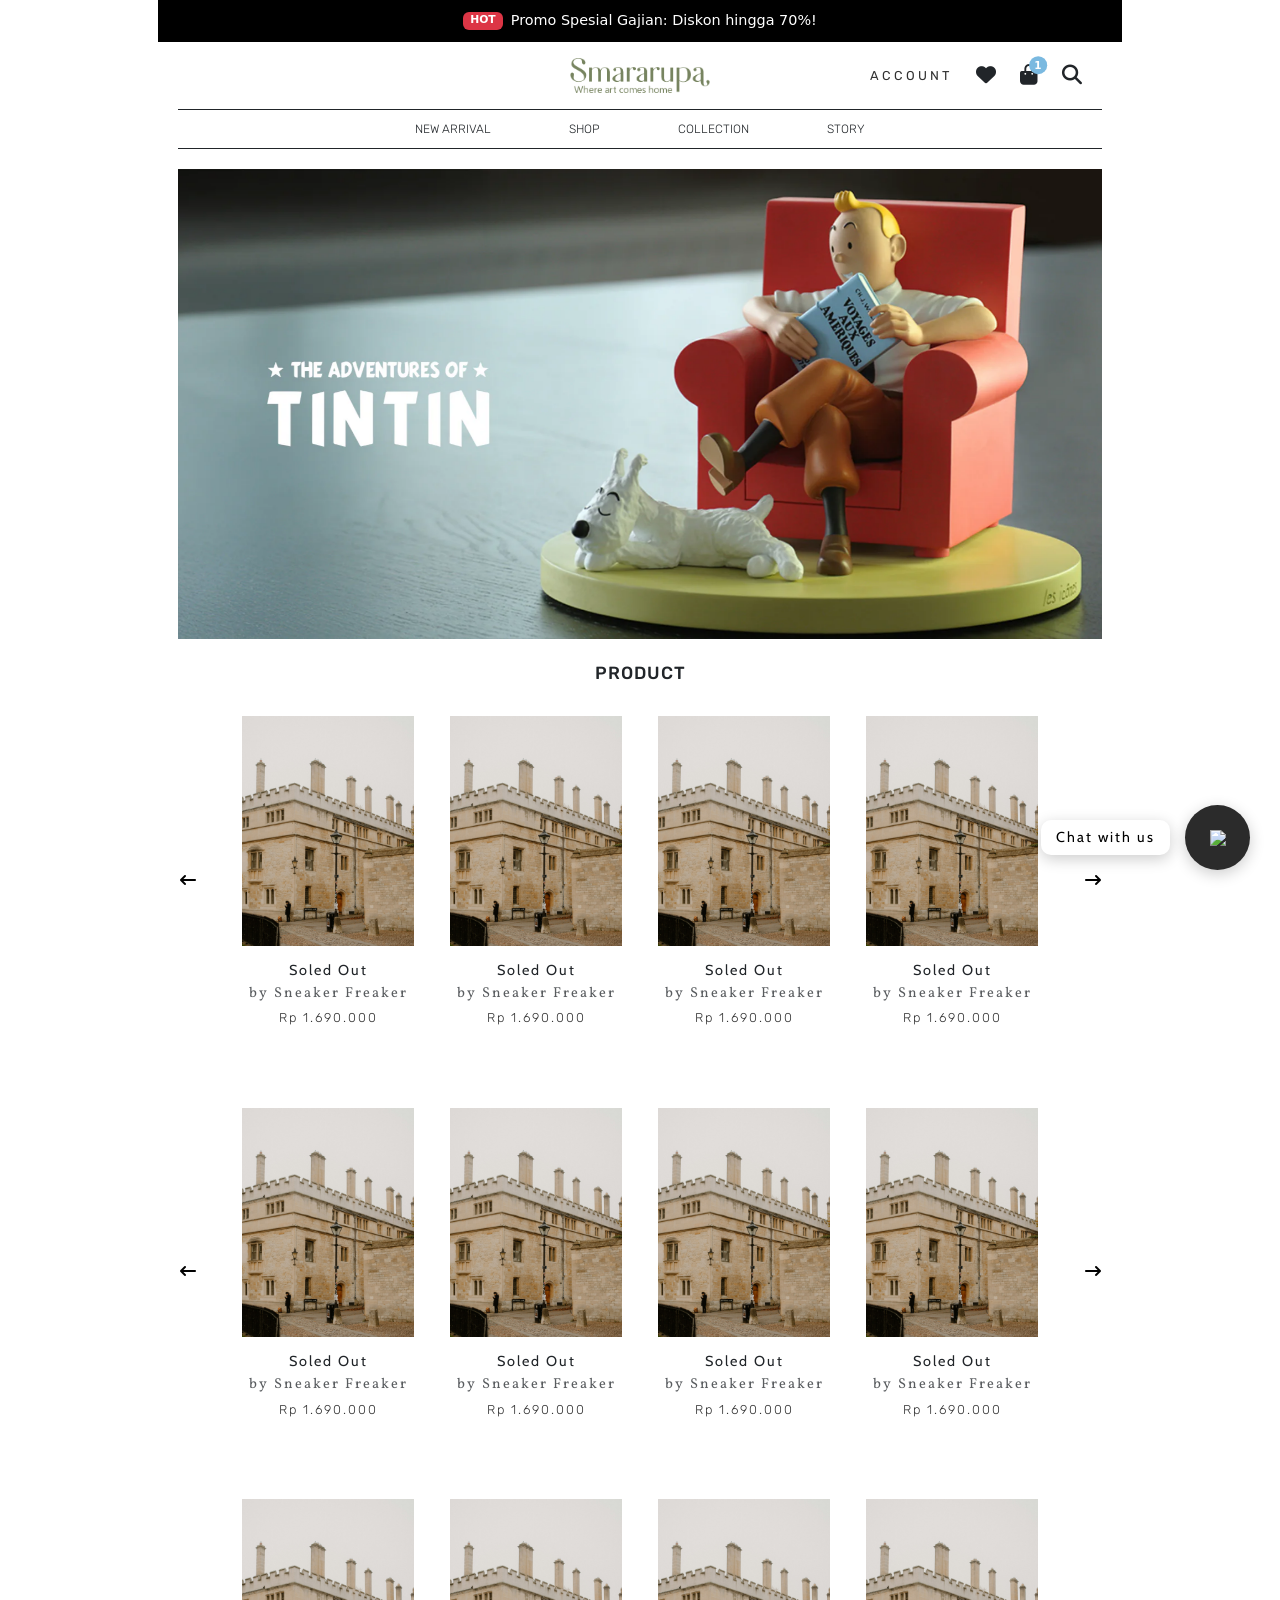
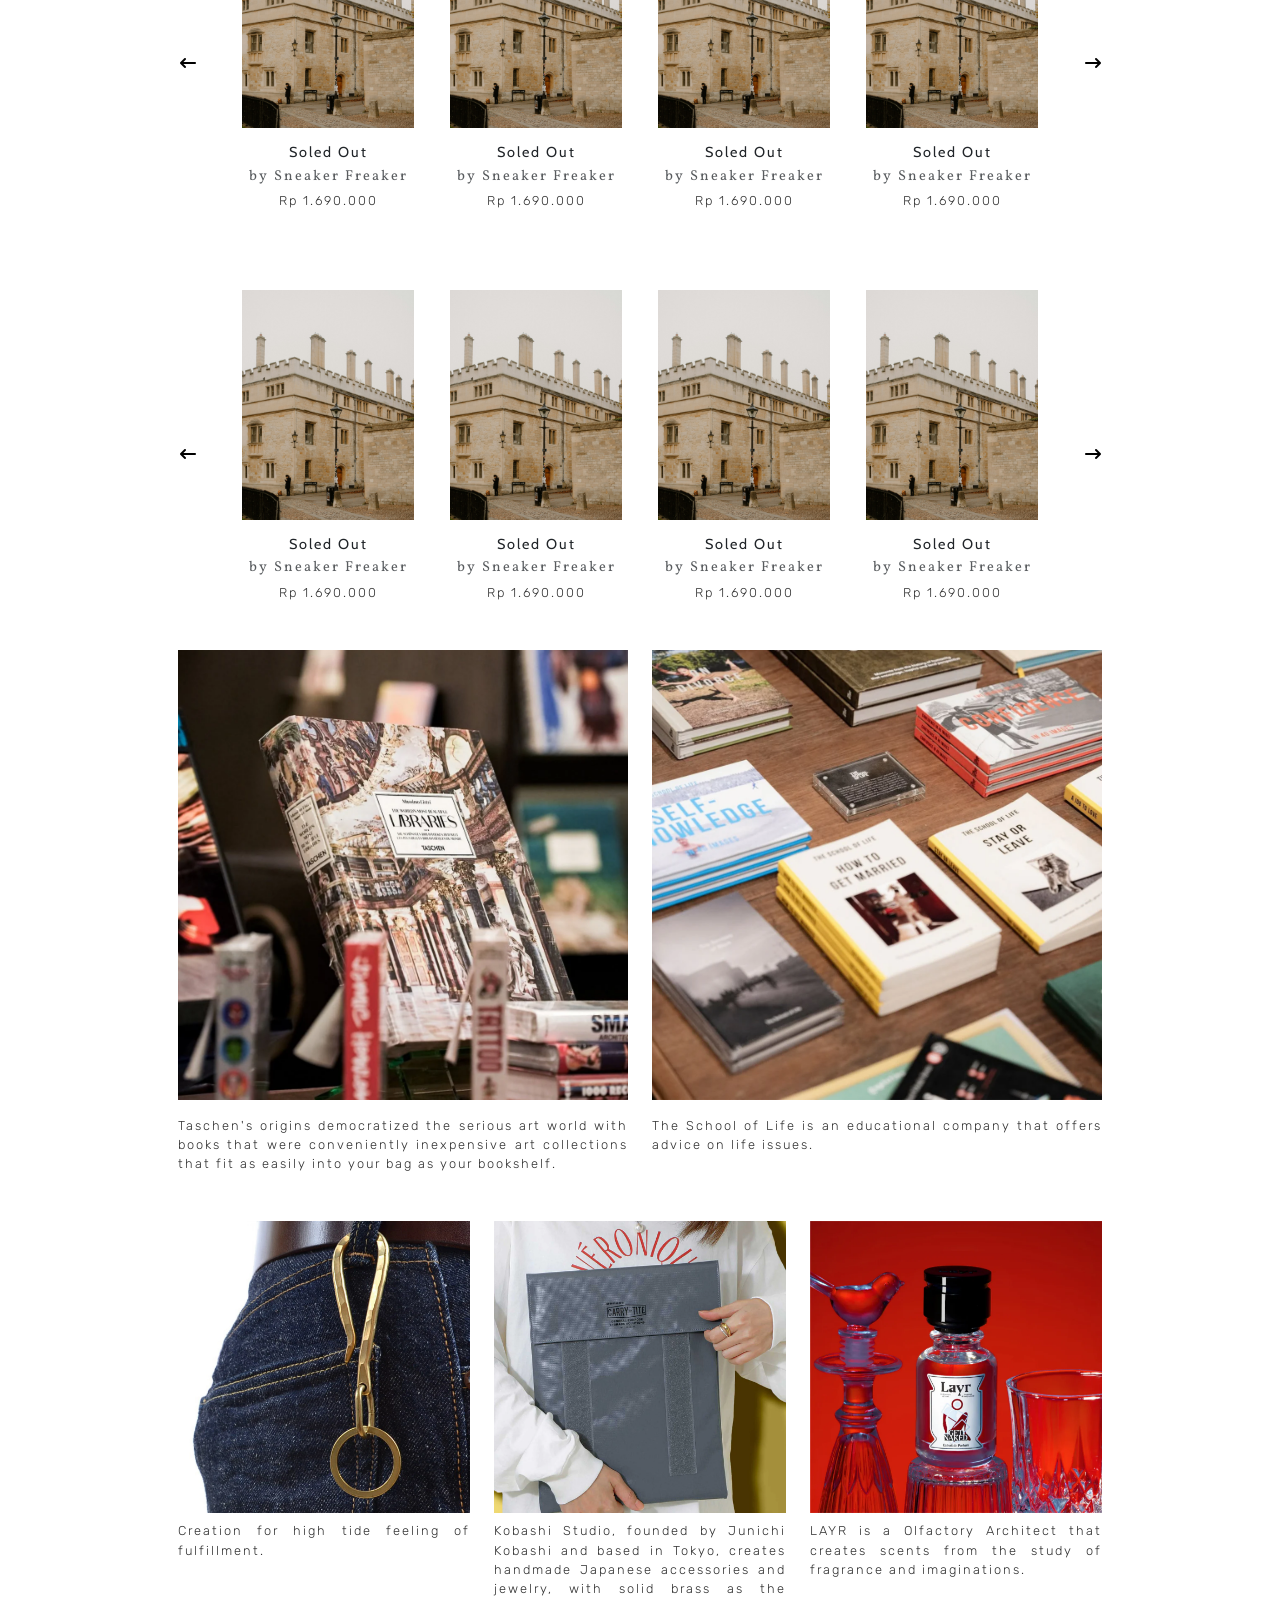
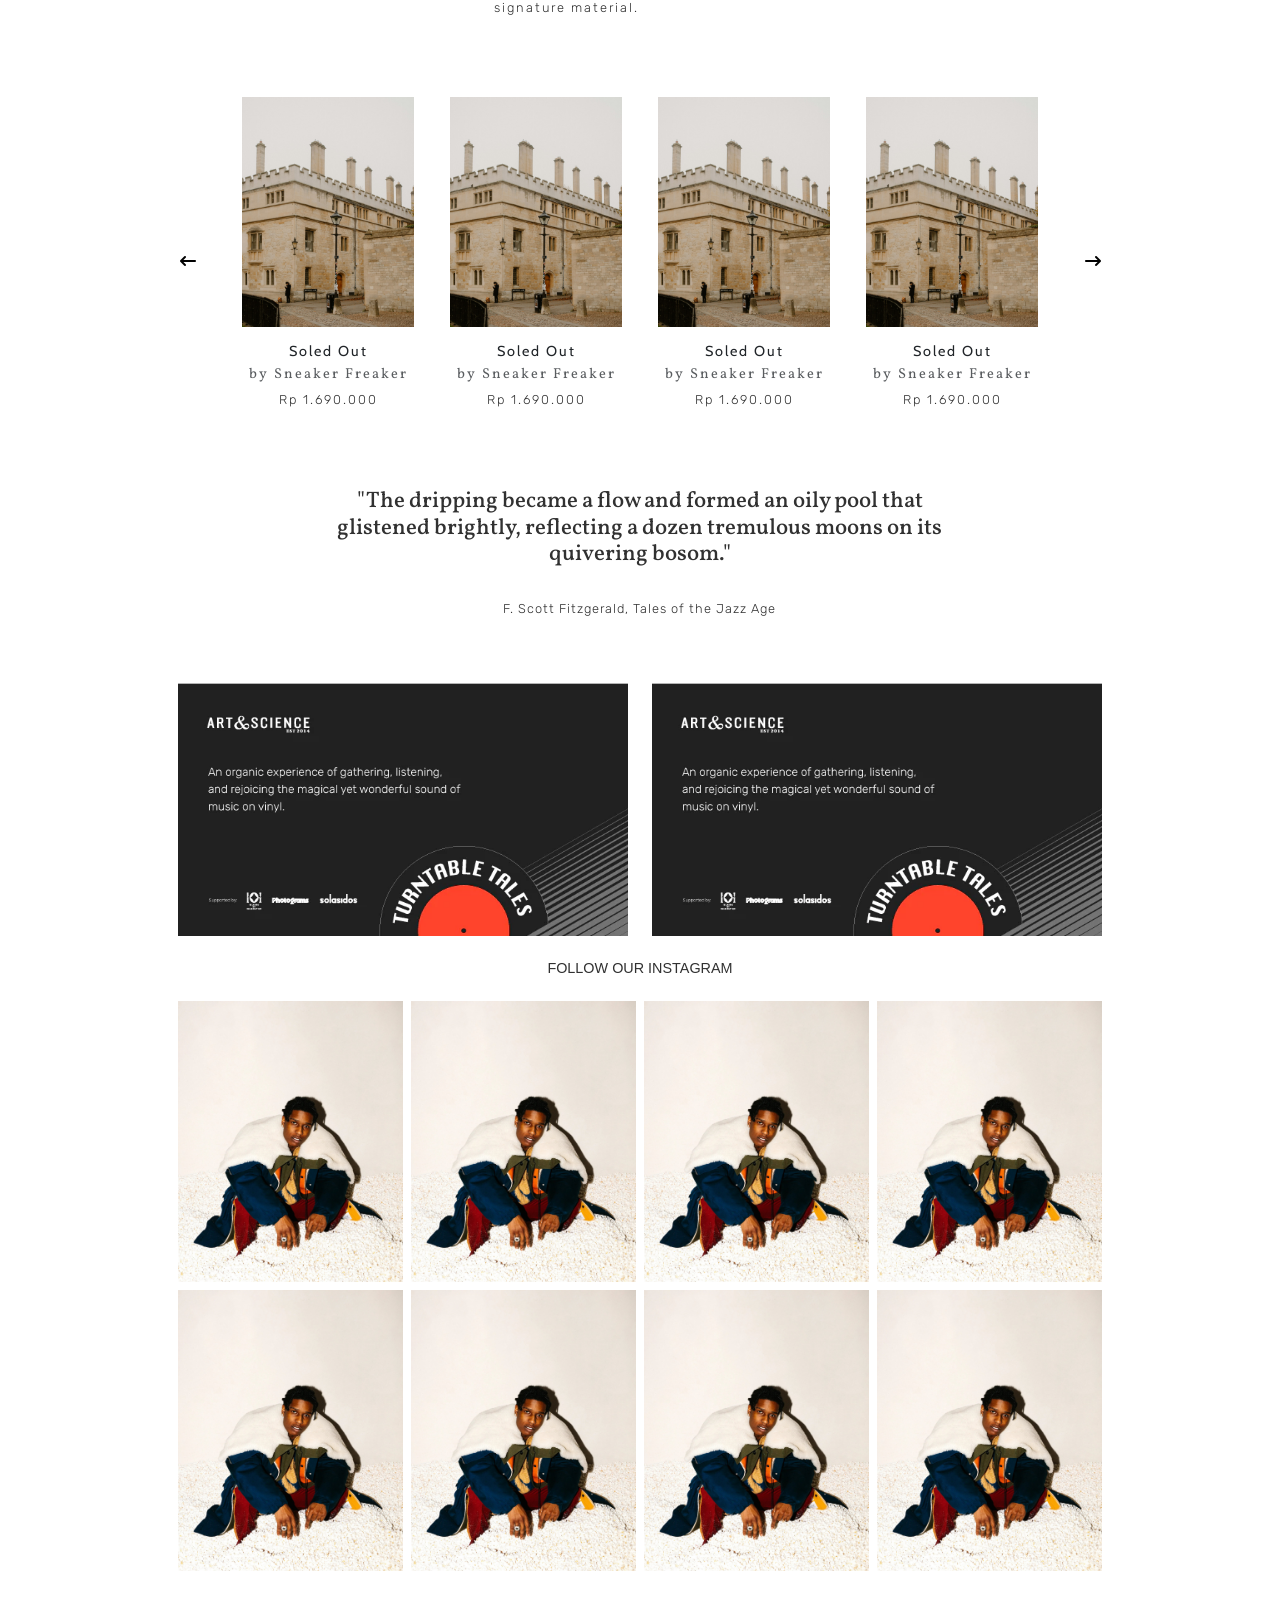
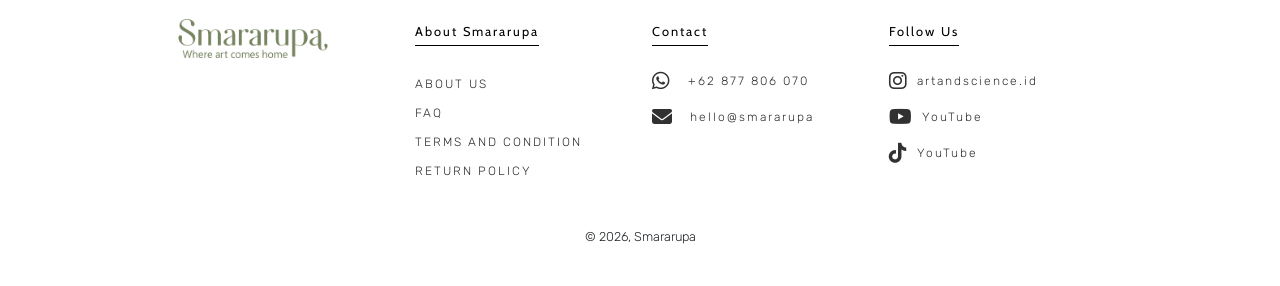
==== commit 8829be64: "rev-6" ====
--- a/index.html
+++ b/index.html
@@ -109,8 +109,9 @@
                             <div class="carousel-inner">
                                 <div class="carousel-item active">
                                     <picture>
-                                        <source media="(min-width: 768px)" srcset="pictures/13.webp"> <!-- Mobile -->
-                                        <img src="pictures/chris-weiher-QiWHgluIpjQ-unsplash.jpg" class="d-block w-100" alt="Banner Utama">
+                                        <source media="(min-width: 768px)" srcset="pictures/13.webp" />
+                                        <!-- Mobile -->
+                                        <img src="pictures/chris-weiher-QiWHgluIpjQ-unsplash.jpg" class="d-block w-100" alt="Banner Utama" />
                                     </picture>
                                 </div>
                                 <div class="carousel-item">
@@ -819,77 +820,50 @@
                     </section>
                 </main>
                 <footer id="content">
-                    <!-- Hapus row-cols-lg-5, dan biarkan menjadi row standar -->
-                    <div class="row px-3 mt-3 px-lg-2">
-                        <!-- Kolom 1: About (Lebar: 2 dari 12) -->
+                    <div class="row px-3 mt-5 mt-lg-5 px-lg-2">
+                        <div class="col-12 col-md-3 col-lg-3 footer-logo mb-4">
+                            <img src="images/logo.png" alt="" class="img-fluid" />
+                        </div>
                         <div class="col-12 col-md-4 col-lg-3">
-                            <h6 class="footer-heading mt-3 mt-lg-0">About Art & Science</h6>
+                            <h6 class="footer-heading mt-3 mt-lg-0">About Smararupa</h6>
                             <ul class="footer-menu">
                                 <li><a href="#" class="text-uppercase">ABOUT US</a></li>
-                                <li><a href="#" class="text-uppercase">OUR STORES</a></li>
+                                <li><a href="#" class="text-uppercase">FAQ</a></li>
+                                <li><a href="#" class="text-uppercase">TERMS AND CONDITION</a></li>
+                                <li><a href="#" class="text-uppercase">RETURN POLICY</a></li>
                             </ul>
                         </div>
-
-                        <!-- Kolom 2: Support (Lebar: 2 dari 12) -->
-                        <div class="col-12 col-md-4 col-lg-3">
-                            <h6 class="footer-heading mt-3 mt-lg-0"">Support</h6>
-                            <ul class="footer-menu">
-                                <li><a href="#" class="text-uppercase">TERM & CONDITIONS</a></li>
-                                <li><a href="#" class="text-uppercase">RETURN POLICY</a></li>
-                                <li><a href="#" class="text-uppercase">PRIVACY POLICY</a></li>
-                            </ul>
-                        </div>
-
-                        <!-- Kolom 3: Contact (Lebar: 4 dari 12 - DIPERBESAR) -->
-                        <div class="col-12 col-md-4 col-lg-3">
-                            <h6 class="footer-heading mt-3 mt-lg-0"">Contact</h6>
+                        <div class="col-12 col-md-3 col-lg-3">
+                            <h6 class="footer-heading mt-3 mt-lg-0">Contact</h6>
                             <ul class="footer-menu">
                                 <li>
-                                    <span class="d-flex align-items-center gap-3"> <i class="fa-brands fa-whatsapp fs-5"></i> +62 812-1818-707 </span>
+                                    <span class="d-flex align-items-center gap-3 mb-3"> <i class="fa-brands fa-whatsapp fs-5"></i> +62 877 806 070 </span>
                                 </li>
                                 <li>
-                                    <span class="d-flex align-items-center gap-3"> <i class="fa-solid fa-envelope fs-5"></i> info@artandscience.id </span>
+                                    <span class="d-flex align-items-center gap-3 mb-3"> <i class="fa-solid fa-envelope fs-5"></i> hello@smararupa</span>
                                 </li>
                             </ul>
                         </div>
-                        <!-- Kolom 5: Membership (Lebar: 2 dari 12) -->
-                        <div class="col-12 col-md-6 col-lg-3">
-                            <h6 class="footer-heading mt-3 mt-lg-0"">Membership</h6>
+                        <div class="col-12 col-md-3 col-lg-3">
+                            <h6 class="footer-heading mt-3 mt-lg-0">Follow Us</h6>
                             <ul class="footer-menu">
-                                <li><a href="#">About Insider Rewards</a></li>
-                                <li><a href="#">FAQ Insider Rewards</a></li>
-                                <li><a href="#">Manage My Insider Rewards</a></li>
-                                <li><a href="#">Contact Insider Rewards</a></li>
-                            </ul>
-                        </div>
-                    </div>
-                    <div class="row mt-5 px-lg-2 px-3">
-                        <div class="col-12 col-lg-6 col-md-6 footer-content">
-                            Direktorat Jenderal Perlindungan Konsumen dan Tertib Niaga
-Kementerian Perdagangan Republik Indonesia <br/>
- <i class="fa-brands fa-whatsapp"></i>0853-1111-1010
-                        </div>
-                        <div class="col-12 col-lg-6 col-md-6 text-end">
-                            <h6 class="footer-follow-us mt-3 mt-lg-0">Follow Us</h6>
-                            <ul class="footer-menu">
-                                <li class="d-inline-block me-2">
-                                    <a href="#" class="d-flex align-items-center gap-2"> <i class="fa-brands fa-square-facebook fs-4"></i> Art & Science </a>
+                                <li>
+                                    <a href="#" class="d-flex align-items-center gap-2 mb-3"> <i class="fa-brands fa-instagram fs-5"></i> artandscience.id </a>
                                 </li>
-                                <li class="d-inline-block me-2">
-                                    <a href="#" class="d-flex align-items-center gap-2"> <i class="fa-brands fa-instagram fs-4"></i> artandscience.id </a>
+                                <li>
+                                    <a href="#" class="d-flex align-items-center gap-2 mb-3"> <i class="fa-brands fa-youtube fs-5"></i> YouTube </a>
                                 </li>
-                                <li class="d-inline-block">
-                                    <a href="#" class="d-flex align-items-center gap-2"> <i class="fa-brands fa-youtube fs-4"></i> YouTube </a>
+                                <li>
+                                    <a href="#" class="d-flex align-items-center gap-2 mb-3"> <i class="fa-brands fa-tiktok fs-5"></i> YouTube </a>
                                 </li>
                             </ul>
                         </div>
                     </div>
+
                     <div class="row px-3 px-lg-2">
-                        <div class="col-12 col-md-12 col-lg-12 text-center footer-copyright">© 2026, Art&Science</div>
+                        <div class="col-12 col-md-12 col-lg-12 text-center footer-copyright">© 2026, Smararupa</div>
                     </div>
                 </footer>
-
-                
             </div>
         </div>
         <a href="#" class="floating-chat-widget">
@@ -905,45 +879,6 @@
         <script src="https://cdn.jsdelivr.net/npm/@popperjs/core@2.11.8/dist/umd/popper.min.js"></script>
         <script src="https://cdn.jsdelivr.net/npm/bootstrap@5.3.3/dist/js/bootstrap.min.js"></script>
         <script src="https://cdn.jsdelivr.net/npm/swiper@11/swiper-bundle.min.js"></script>
-        <script>
-            const carouselWrappers = document.querySelectorAll('.product-carousel-wrapper');
-
-            carouselWrappers.forEach(function(wrapper) {
-                const swiperElement = wrapper.querySelector('.swiper');
-                const nextBtn = wrapper.querySelector('.swiper-button-next');
-                const prevBtn = wrapper.querySelector('.swiper-button-prev');
-
-                // JARVIS DETECTOR: Membaca angka dari HTML. Jika Anda lupa menulisnya di HTML, otomatis diisi angka 2.
-                const mobileView = wrapper.getAttribute('data-mobile-view') || 2;
-
-                new Swiper(swiperElement, {
-                    // Menggunakan angka hasil deteksi dari HTML untuk tampilan HP
-                    slidesPerView: parseInt(mobileView), 
-                    spaceBetween: 10,       
-                    slidesPerGroup: 1,      
-                    loop: true,
-                    autoplay: {
-                        delay: 3000,
-                        disableOnInteraction: false,
-                    },
-                    navigation: {
-                        nextEl: nextBtn,  
-                        prevEl: prevBtn,  
-                    },
-                    breakpoints: {
-                        // Saat layar Tablet
-                        768: { 
-                            slidesPerView: 3, 
-                            spaceBetween: 20 
-                        },
-                        // Saat layar Desktop
-                        1024: { 
-                            slidesPerView: 4, 
-                            spaceBetween: 20 
-                        },
-                    },
-                });
-            });
-        </script>
+        <script src="js/carouselproduct.js"></script>
     </body>
 </html>
--- a/css/style.css
+++ b/css/style.css
@@ -617,6 +617,10 @@
     margin-bottom: 0px;
 }
 
+.footer-logo img {
+    max-width: 150px;
+}
+
 /* Media query untuk layar lebih besar */
 
 @media (min-width: 768px) {
